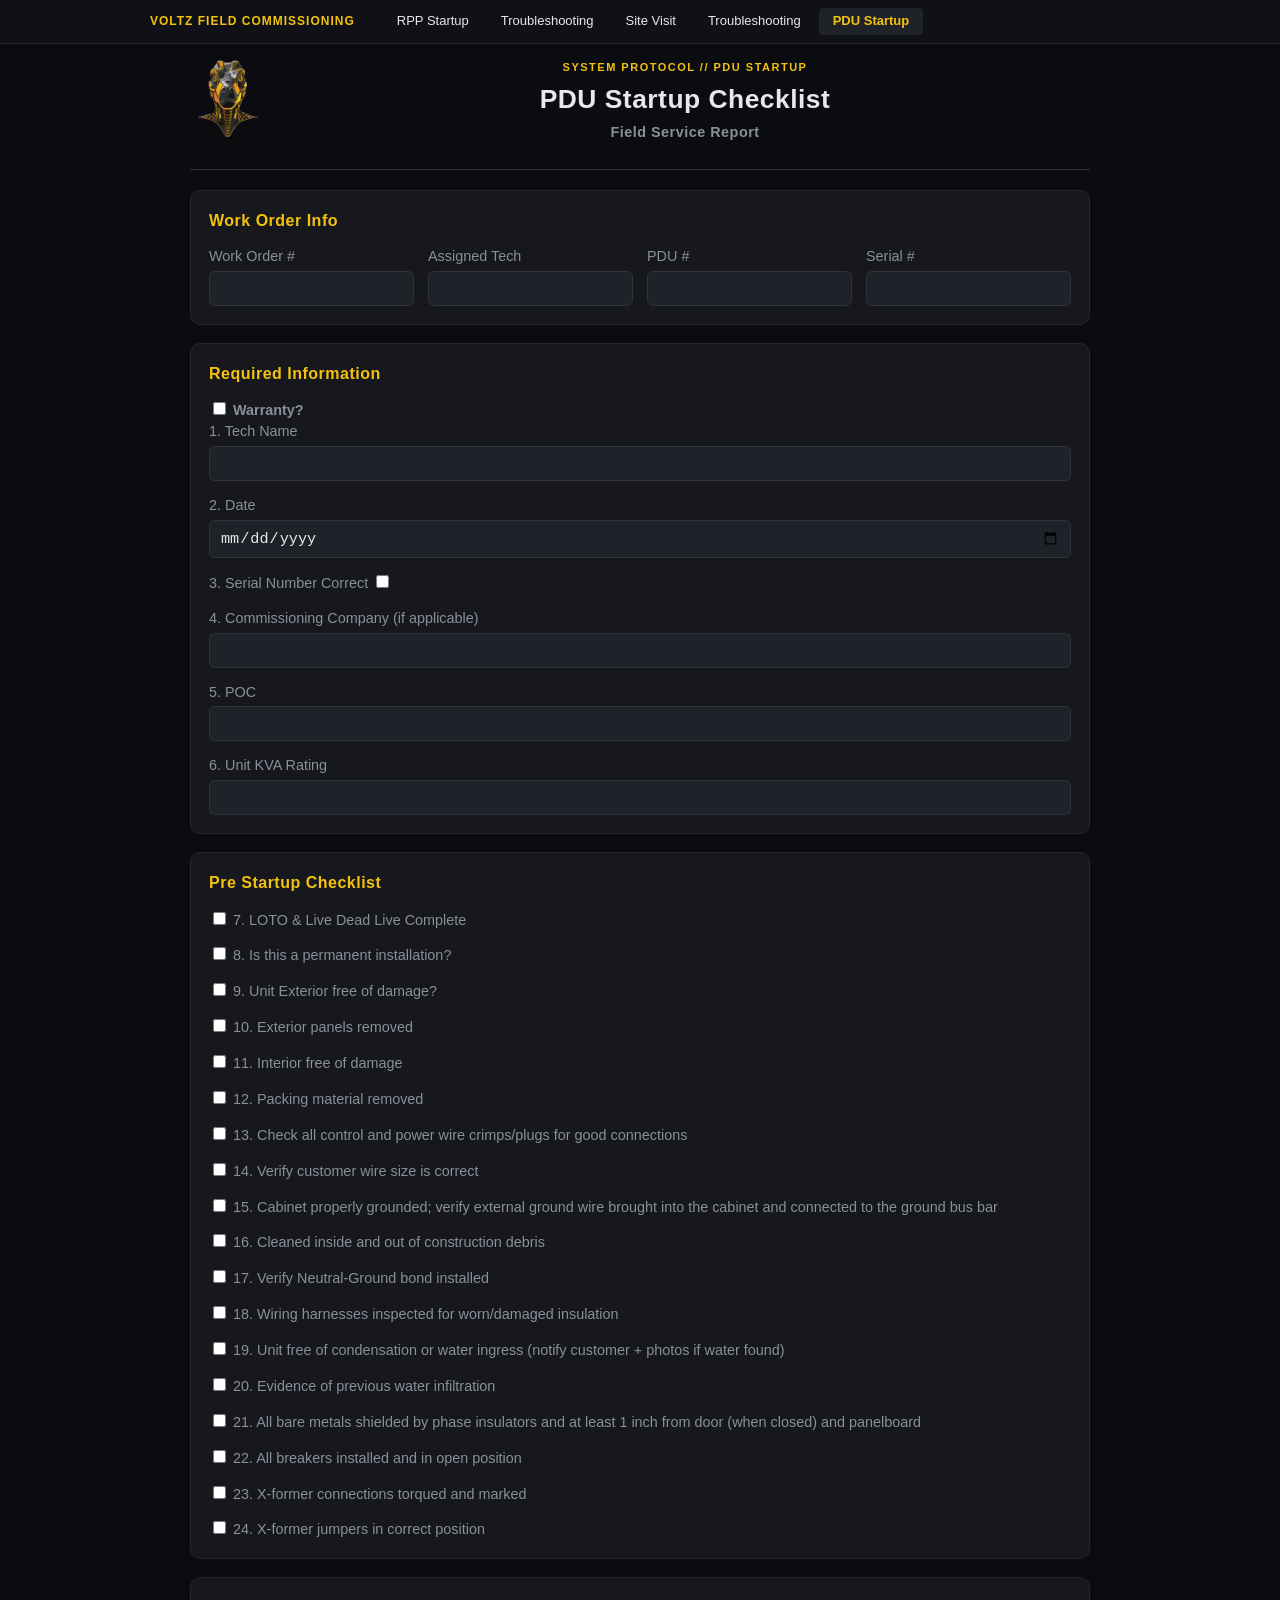
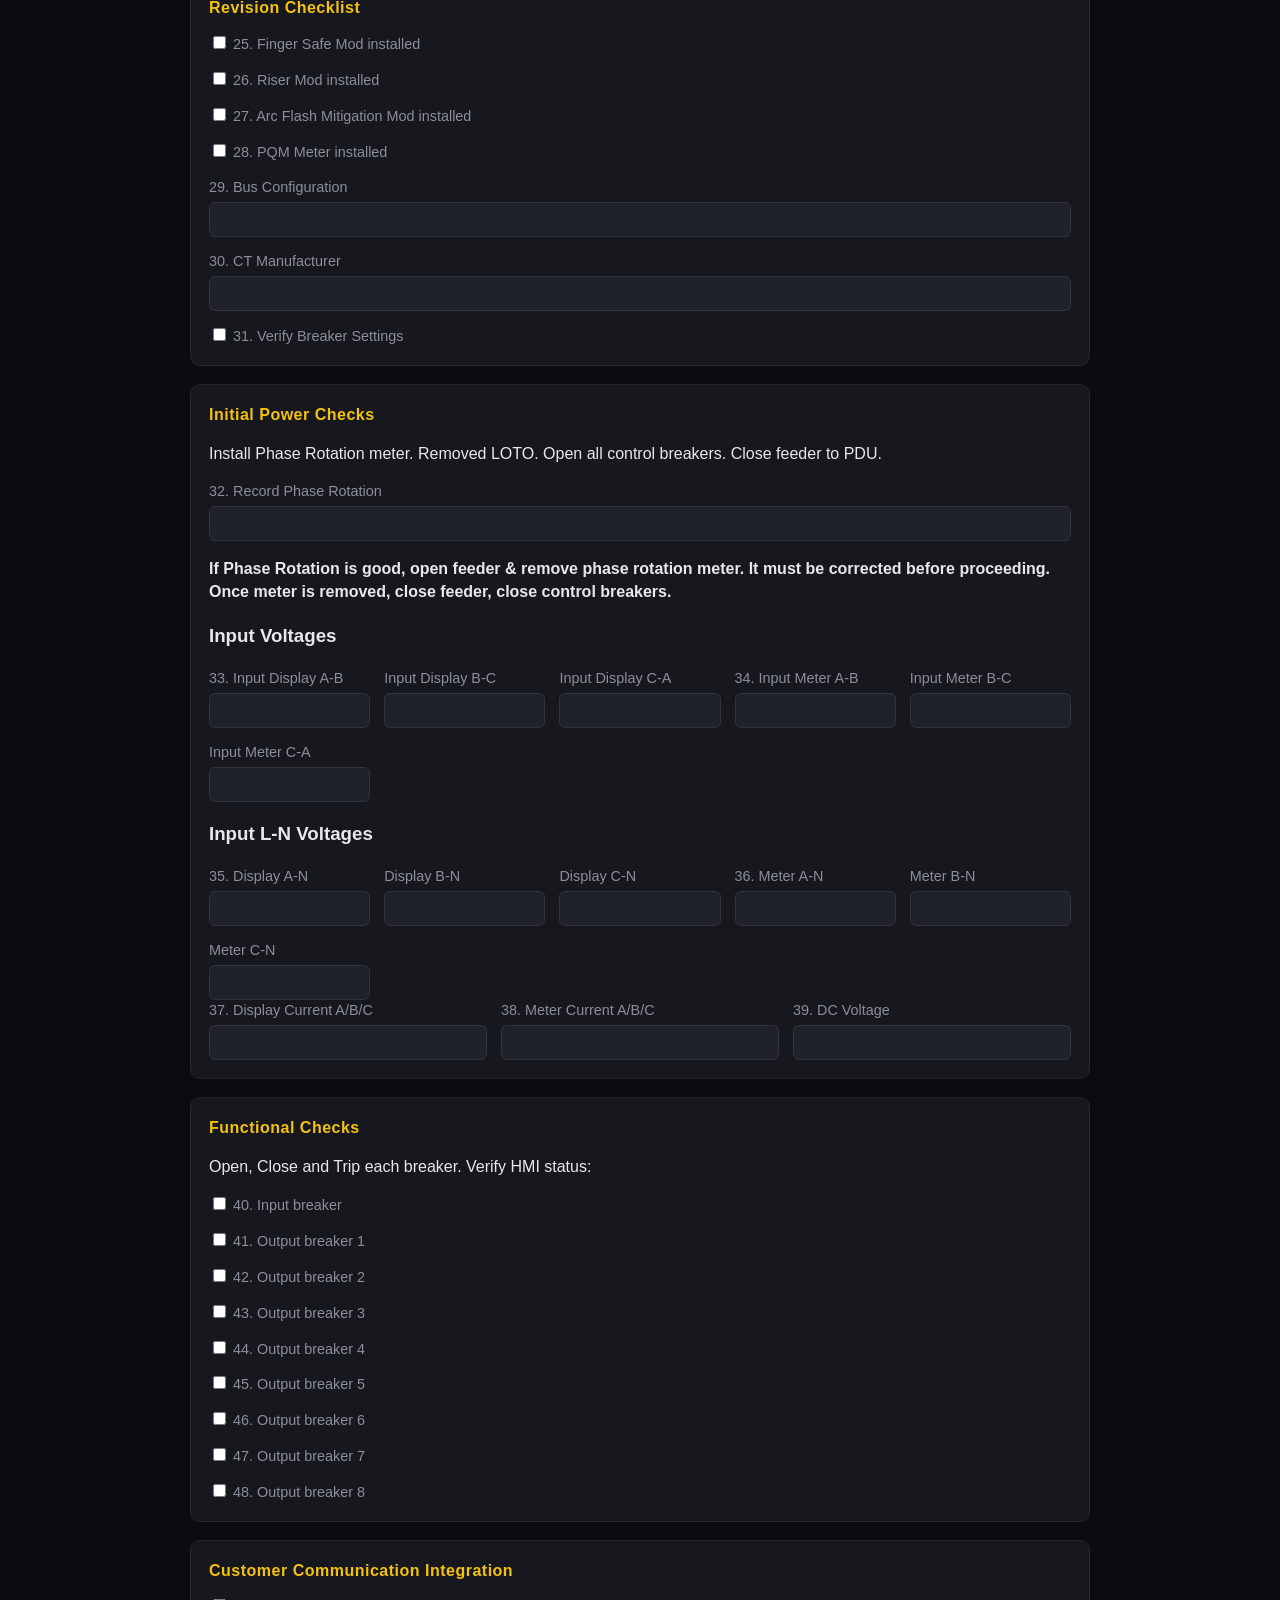
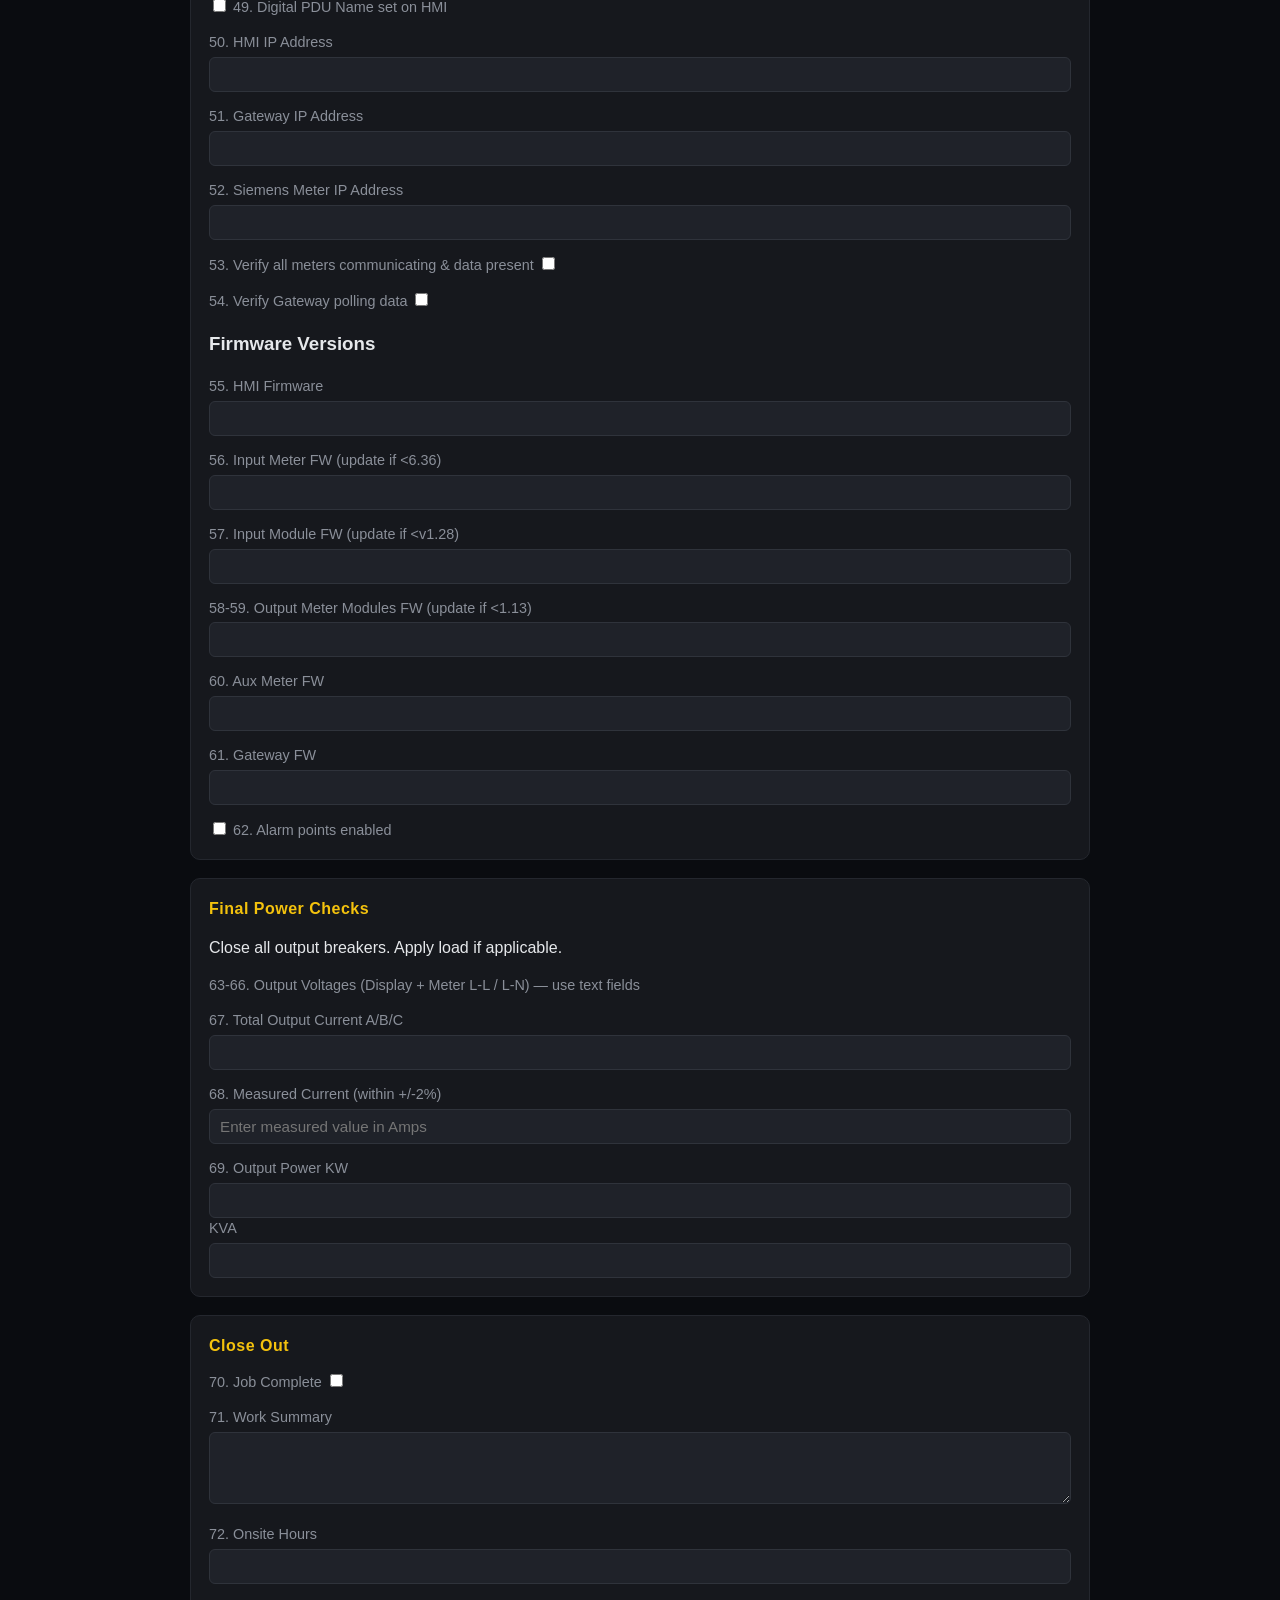
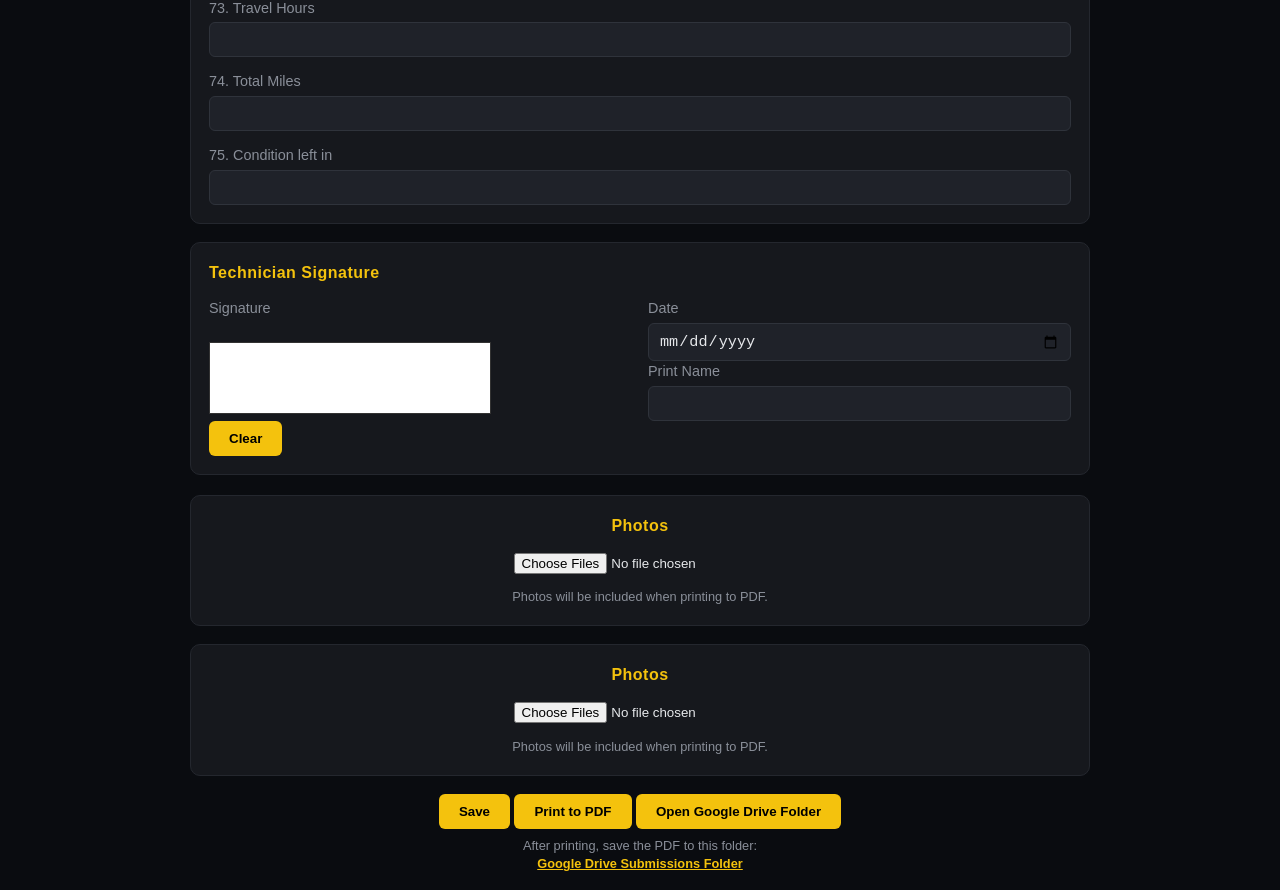
==== pdu-startup.html @ 7e657cfe "PDU form: Reword several checklist items for clarity - Revision items 25-28: Made into full statemen" ====
<!DOCTYPE html>
<html lang="en">
<head>
  <meta charset="UTF-8" />
  <meta name="viewport" content="width=device-width, initial-scale=1.0" />
  <title>Voltz PDU Startup Checklist (Single File)</title>
  <style>
:root {
  --bg: #0a0c10;
  --card: #16181d;
  --card-border: #24272e;
  --line: #2f333b;
  --text: #e6e8eb;
  --muted: #8a8f99;
  --accent: #f4c20d;
  --accent-dark: #c99a0a;
  --input-bg: #1f2229;
  --danger: #c0392b;
}

* { box-sizing: border-box; }

body {
  margin: 0;
  background: var(--bg);
  color: var(--text);
  font-family: -apple-system, BlinkMacSystemFont, "Segoe UI", Roboto, Helvetica, Arial, sans-serif;
  line-height: 1.45;
}

.top-nav {
  background: #0f1116;
  border-bottom: 1px solid #24272e;
  padding: 8px 16px;
  position: sticky;
  top: 0;
  z-index: 100;
  font-size: 13px;
}
.top-nav .nav-inner {
  max-width: 980px;
  margin: 0 auto;
  display: flex;
  align-items: center;
  gap: 16px;
  flex-wrap: wrap;
}
.top-nav .nav-brand {
  color: #f4c20d;
  font-weight: 600;
  letter-spacing: 1px;
  font-size: 12px;
  margin-right: 12px;
}
.top-nav .nav-links {
  display: flex;
  gap: 4px;
}
.top-nav .nav-link {
  color: #e6e8eb;
  padding: 4px 14px;
  text-decoration: none;
  border-radius: 4px;
}
.top-nav .nav-link:hover { background: #1f2229; color: #f4c20d; }
.top-nav .nav-link.active { background: #1f2229; color: #f4c20d; font-weight: 600; }

@media print {
  .top-nav { display: none !important; }
  .app {
  max-width: 980px;
  margin: 0 auto;
  padding: 16px 20px;
}

@media (min-width: 640px) {
  .app {
    padding-left: 40px;
    padding-right: 40px;
  }
}
}

.app {
  max-width: 980px;
  margin: 0 auto;
  padding: 16px 20px;
}

@media (min-width: 640px) {
  .app {
    padding-left: 40px;
    padding-right: 40px;
  }
}

.brand-header {
  display: flex;
  align-items: center;
  gap: 16px;
  margin-bottom: 12px;
}
.brand-header img { height: 42px; width: auto; }
.brand-header .brand-text {
  font-size: 13px;
  color: var(--accent);
  letter-spacing: 1.5px;
  font-weight: 600;
}

.page-header {
  position: relative;
  padding-left: 90px;
  text-align: center;
  margin-bottom: 20px;
  padding-bottom: 16px;
  border-bottom: 1px solid var(--line);
}
.page-header img {
  position: absolute;
  left: 0;
  top: 0;
  height: 77px;
  width: auto;
}
.page-header .protocol {
  font-size: 11px;
  letter-spacing: 1.5px;
  color: var(--accent);
  margin-bottom: 4px;
}
.page-header h1 {
  margin: 0 0 4px;
  font-size: 1.65rem;
  font-weight: 700;
  letter-spacing: 0.5px;
}

.page-header h1 {
  margin: 0 0 4px;
  font-size: 1.65rem;
  font-weight: 700;
  letter-spacing: 0.5px;
}
.protocol {
  font-size: 11px;
  color: var(--accent);
  letter-spacing: 2px;
  margin-bottom: 8px;
  font-weight: 600;
}
.subtext { margin: 4px 0; color: var(--muted); font-size: 0.95rem; }

.field-service {
  margin: 2px 0 8px;
  color: var(--muted);
  font-size: 0.9rem;
  font-weight: 600;
  letter-spacing: 0.5px;
}

.card {
  background: var(--card);
  border: 1px solid var(--card-border);
  border-radius: 10px;
  padding: 18px;
  margin-bottom: 18px;
}
.card h2 {
  margin: 0 0 14px;
  font-size: 1rem;
  font-weight: 700;
  color: var(--accent);
  letter-spacing: 0.5px;
}

.grid {
  display: grid;
  gap: 14px;
}

label {
  display: block;
  font-size: 0.9rem;
  color: var(--muted);
}
input[type="text"], input[type="date"], input[type="number"], textarea {
  width: 100%;
  background: var(--input-bg);
  border: 1px solid var(--line);
  color: var(--text);
  padding: 8px 10px;
  border-radius: 6px;
  font-size: 0.95rem;
  margin-top: 4px;
}

button {
  background: var(--accent);
  color: #000;
  border: none;
  padding: 10px 20px;
  border-radius: 6px;
  font-weight: 600;
  cursor: pointer;
}

@media print {
  .card { page-break-inside: avoid; }
  button { display: none; }
}
  .photo-preview { display:flex; flex-wrap:wrap; gap:8px; margin-top:8px; } .photo-preview img { width:80px; height:80px; object-fit:cover; border-radius:4px; border:1px solid #333; } .photo-preview .photo-item { position:relative; } .photo-preview .remove-btn { position:absolute; top:-4px; right:-4px; background:#f4c20d; color:#111; border:none; width:16px; height:16px; border-radius:50%; font-size:10px; cursor:pointer; }
.field-service { margin:2px 0 10px; color:#8a8f99; font-size:0.9rem; font-weight:600; letter-spacing:0.5px; }
</style>
</head>
<body>

<div class="top-nav">
  <div class="nav-inner">
    <div class="nav-brand">VOLTZ FIELD COMMISSIONING</div>
    <div class="nav-links">
      <a href="index.html" class="nav-link">RPP Startup</a>
      <a href="troubleshooting.html" class="nav-link">Troubleshooting</a>
      <a href="site-visit.html" class="nav-link" title="General site visit or any other field report">Site Visit</a>
      <a href="troubleshooting.html" class="nav-link">Troubleshooting</a>
      <a href="pdu-startup.html" class="nav-link active">PDU Startup</a>
    </div>
  </div>
</div>

<div class="app"><header class="page-header">
      <img src="raptor-logo.png" alt="Raptor Logo" />
      <div class="protocol">SYSTEM PROTOCOL // PDU STARTUP</div>
      <h1>PDU Startup Checklist</h1>
      <p class="field-service">Field Service Report</p>
    </header>

    <div class="card">
      <h2>Work Order Info</h2>
      <div class="grid" style="grid-template-columns: repeat(auto-fit, minmax(180px, 1fr));">
        <label>Work Order #<input type="text" name="workOrder" /></label>
        <label>Assigned Tech<input type="text" name="tech" /></label>
        <label>PDU #<input type="text" name="pduNumber" /></label>
        <label>Serial #<input type="text" name="serial" /></label>
      </div>
    </div>

    <div class="card">
      <h2>Required Information</h2>
        <label class="warranty-label" style="grid-column: 1 / -1;"><input type="checkbox" name="warranty" /> <strong>Warranty?</strong></label>
      <div class="grid">
        <label>1. Tech Name<input type="text" name="techName" /></label>
        <label>2. Date<input type="date" name="date" onclick="this.showPicker && this.showPicker()" /></label>
        <label>3. Serial Number Correct <input type="checkbox" name="serialCorrect" /></label>
        <label>4. Commissioning Company (if applicable)<input type="text" name="commissioningCompany" /></label>
        <label>5. POC<input type="text" name="poc" /></label>
        <label>6. Unit KVA Rating<input type="text" name="kvaRating" /></label>
      </div>
    </div>

    <div class="card">
      <h2>Pre Startup Checklist</h2>
      <div class="grid">
        <label><input type="checkbox" name="p7" /> 7. LOTO &amp; Live Dead Live Complete</label>
        <label><input type="checkbox" name="p8" /> 8. Is this a permanent installation?</label>
        <label><input type="checkbox" name="p9" /> 9. Unit Exterior free of damage?</label>
        <label><input type="checkbox" name="p10" /> 10. Exterior panels removed</label>
        <label><input type="checkbox" name="p11" /> 11. Interior free of damage</label>
        <label><input type="checkbox" name="p12" /> 12. Packing material removed</label>
        <label><input type="checkbox" name="p13" /> 13. Check all control and power wire crimps/plugs for good connections</label>
        <label><input type="checkbox" name="p14" /> 14. Verify customer wire size is correct</label>
        <label><input type="checkbox" name="p15" /> 15. Cabinet properly grounded; verify external ground wire brought into the cabinet and connected to the ground bus bar</label>
        <label><input type="checkbox" name="p16" /> 16. Cleaned inside and out of construction debris</label>
        <label><input type="checkbox" name="p17" /> 17. Verify Neutral-Ground bond installed</label>
        <label><input type="checkbox" name="p18" /> 18. Wiring harnesses inspected for worn/damaged insulation</label>
        <label><input type="checkbox" name="p19" /> 19. Unit free of condensation or water ingress (notify customer + photos if water found)</label>
        <label><input type="checkbox" name="p20" /> 20. Evidence of previous water infiltration</label>
        <label><input type="checkbox" name="p21" /> 21. All bare metals shielded by phase insulators and at least 1 inch from door (when closed) and panelboard</label>
        <label><input type="checkbox" name="p22" /> 22. All breakers installed and in open position</label>
        <label><input type="checkbox" name="p23" /> 23. X-former connections torqued and marked</label>
        <label><input type="checkbox" name="p24" /> 24. X-former jumpers in correct position</label>
      </div>
    </div>

    <div class="card">
      <h2>Revision Checklist</h2>
      <div class="grid">
        <label><input type="checkbox" name="r25" /> 25. Finger Safe Mod installed</label>
        <label><input type="checkbox" name="r26" /> 26. Riser Mod installed</label>
        <label><input type="checkbox" name="r27" /> 27. Arc Flash Mitigation Mod installed</label>
        <label><input type="checkbox" name="r28" /> 28. PQM Meter installed</label>
        <label>29. Bus Configuration <input type="text" name="busConfig" /></label>
        <label>30. CT Manufacturer <input type="text" name="ctManufacturer" /></label>
        <label><input type="checkbox" name="r31" /> 31. Verify Breaker Settings</label>
      </div>
    </div>

    <div class="card">
      <h2>Initial Power Checks</h2>
      <p>Install Phase Rotation meter. Removed LOTO. Open all control breakers. Close feeder to PDU.</p>
      <div class="grid">
        <label>32. Record Phase Rotation <input type="text" name="phaseRotation" /></label>
      </div>
      <p><strong>If Phase Rotation is good, open feeder &amp; remove phase rotation meter. It must be corrected before proceeding. Once meter is removed, close feeder, close control breakers.</strong></p>

      <h3>Input Voltages</h3>
      <div class="grid" style="grid-template-columns: repeat(auto-fit, minmax(140px, 1fr));">
        <label>33. Input Display A-B <input type="text" name="inDispAB" /></label>
        <label>Input Display B-C <input type="text" name="inDispBC" /></label>
        <label>Input Display C-A <input type="text" name="inDispCA" /></label>
        <label>34. Input Meter A-B <input type="text" name="inMeterAB" /></label>
        <label>Input Meter B-C <input type="text" name="inMeterBC" /></label>
        <label>Input Meter C-A <input type="text" name="inMeterCA" /></label>
      </div>

      <h3>Input L-N Voltages</h3>
      <div class="grid" style="grid-template-columns: repeat(auto-fit, minmax(140px, 1fr));">
        <label>35. Display A-N <input type="text" name="inDispAN" /></label>
        <label>Display B-N <input type="text" name="inDispBN" /></label>
        <label>Display C-N <input type="text" name="inDispCN" /></label>
        <label>36. Meter A-N <input type="text" name="inMeterAN" /></label>
        <label>Meter B-N <input type="text" name="inMeterBN" /></label>
        <label>Meter C-N <input type="text" name="inMeterCN" /></label>
      </div>

      <div class="grid" style="grid-template-columns: repeat(auto-fit, minmax(120px, 1fr));">
        <label>37. Display Current A/B/C <input type="text" name="inDispCurrents" /></label>
        <label>38. Meter Current A/B/C <input type="text" name="inMeterCurrents" /></label>
        <label>39. DC Voltage <input type="text" name="dcVoltage" /></label>
      </div>
    </div>

    <div class="card">
      <h2>Functional Checks</h2>
      <p>Open, Close and Trip each breaker. Verify HMI status:</p>
      <div class="grid">
        <label><input type="checkbox" name="f40" /> 40. Input breaker</label>
        <label><input type="checkbox" name="f41" /> 41. Output breaker 1</label>
        <label><input type="checkbox" name="f42" /> 42. Output breaker 2</label>
        <label><input type="checkbox" name="f43" /> 43. Output breaker 3</label>
        <label><input type="checkbox" name="f44" /> 44. Output breaker 4</label>
        <label><input type="checkbox" name="f45" /> 45. Output breaker 5</label>
        <label><input type="checkbox" name="f46" /> 46. Output breaker 6</label>
        <label><input type="checkbox" name="f47" /> 47. Output breaker 7</label>
        <label><input type="checkbox" name="f48" /> 48. Output breaker 8</label>
      </div>
    </div>

    <div class="card">
      <h2>Customer Communication Integration</h2>
      <div class="grid">
        <label><input type="checkbox" name="c49" /> 49. Digital PDU Name set on HMI</label>
        <label>50. HMI IP Address <input type="text" name="hmiIP" /></label>
        <label>51. Gateway IP Address <input type="text" name="gatewayIP" /></label>
        <label>52. Siemens Meter IP Address <input type="text" name="siemensIP" /></label>
        <label>53. Verify all meters communicating &amp; data present <input type="checkbox" name="c53" /></label>
        <label>54. Verify Gateway polling data <input type="checkbox" name="c54" /></label>
      </div>

      <h3>Firmware Versions</h3>
      <div class="grid">
        <label>55. HMI Firmware <input type="text" name="hmiFW" /></label>
        <label>56. Input Meter FW (update if &lt;6.36) <input type="text" name="inputMeterFW" /></label>
        <label>57. Input Module FW (update if &lt;v1.28) <input type="text" name="inputModuleFW" /></label>
        <label>58-59. Output Meter Modules FW (update if &lt;1.13) <input type="text" name="outModulesFW" /></label>
        <label>60. Aux Meter FW <input type="text" name="auxFW" /></label>
        <label>61. Gateway FW <input type="text" name="gatewayFW" /></label>
        <label><input type="checkbox" name="c62" /> 62. Alarm points enabled</label>
      </div>
    </div>

    <div class="card">
      <h2>Final Power Checks</h2>
      <p>Close all output breakers. Apply load if applicable.</p>
      <div class="grid">
        <label>63-66. Output Voltages (Display + Meter L-L / L-N) — use text fields</label>
        <label>67. Total Output Current A/B/C <input type="text" name="outCurrent" /></label>
        <label>68. Measured Current (within +/-2%) <input type="text" name="measuredCurr" placeholder="Enter measured value in Amps" /></label>
        <label>69. Output Power KW <input type="text" name="powerKW" /> KVA <input type="text" name="powerKVA" /></label>
      </div>
    </div>

    <div class="card">
      <h2>Close Out</h2>
      <div class="grid">
        <label>70. Job Complete <input type="checkbox" name="close70" /></label>
        <label>71. Work Summary<textarea name="summary" rows="3"></textarea></label>
        <label>72. Onsite Hours <input type="number" step="0.1" name="onsiteH" /></label>
        <label>73. Travel Hours <input type="number" step="0.1" name="travelH" /></label>
        <label>74. Total Miles <input type="number" name="miles" /></label>
        <label>75. Condition left in <input type="text" name="condition" /></label>
      </div>
    </div>

    <div class="card">
      <h2>Technician Signature</h2>
      <div style="display:grid; grid-template-columns:1fr 1fr; gap:16px;">
        <div>
          <label>Signature</label><br>
          <canvas id="sig" width="280" height="70" style="border:1px solid #333;background:#fff;"></canvas><br>
          <button type="button" onclick="clearSig()">Clear</button>
        </div>
        <div>
          <label>Date <input type="date" name="sigDate" /></label>
          <label>Print Name <input type="text" name="printName" /></label>
        </div>
      </div>
    </div>

    <div style="text-align:center; margin-top:20px;">
      <div class="card">
        <h2>Photos</h2>
        <input type="file" id="photoInputPDU" accept="image/*" multiple />
        <div id="photoPreviewPDU" style="display:flex; flex-wrap:wrap; gap:8px; margin-top:10px;"></div>
        <small style="color:#8a8f99; font-size:0.8rem;">Photos will be included when printing to PDF.</small>
      </div>
      <div class="card">
        <h2>Photos</h2>
        <input type="file" id="photoInputPDU" accept="image/*" multiple />
        <div id="photoPreviewPDU" style="display:flex;flex-wrap:wrap;gap:8px;margin-top:10px;"></div>
        <small style="color:#8a8f99;font-size:0.8rem;">Photos will be included when printing to PDF.</small>
      </div>
      <button onclick="savePDU()">Save</button>
      <button onclick="printPDU()" title="Print to PDF, then save to the Google Drive folder (see note below)">Print to PDF</button>
        <button type="button" onclick="window.open('https://drive.google.com/drive/folders/1A-smlu8EdYGwOcQSEInHHLXD8xxVms91?usp=sharing', '_blank')">Open Google Drive Folder</button>
    </div>
    <small style="display:block; text-align:center; margin-top:8px; color:#8a8f99; font-size:0.8rem;">
  After printing, save the PDF to this folder:<br>
  <a href="https://drive.google.com/drive/folders/1A-smlu8EdYGwOcQSEInHHLXD8xxVms91?usp=sharing" target="_blank" style="color:#f4c20d; font-weight:600;">Google Drive Submissions Folder</a>
</small>
  </div>

<script>
function savePDU() {
  const data = {};
  document.querySelectorAll('input, textarea').forEach(el => {
    data[el.name] = (el.type === 'checkbox') ? el.checked : el.value;
  });
  localStorage.setItem('voltz_pdu_data', JSON.stringify(data));
  alert('PDU form saved locally');
}

function loadPDU() {
  const data = JSON.parse(localStorage.getItem('voltz_pdu_data') || '{}');
  document.querySelectorAll('input, textarea').forEach(el => {
    if (data[el.name] !== undefined) {
      if (el.type === 'checkbox') el.checked = data[el.name];
      else el.value = data[el.name];
    }
  });
}

function printPDU() {
  const serial = document.querySelector('[name="serial"]')?.value || 'NOSER';
  const date = document.querySelector('[name="date"]')?.value || new Date().toISOString().slice(0,10);
  document.title = `Voltz-PDU-Startup-${serial}-${date}`;  window.print();
}

let sigCtx;
function initSig() {
  const c = document.getElementById('sig');
  if (!c) return;
  sigCtx = c.getContext('2d');
  sigCtx.strokeStyle = '#000';
  sigCtx.lineWidth = 2;
  let drawing = false;
  c.onmousedown = e => { drawing = true; sigCtx.beginPath(); sigCtx.moveTo(e.offsetX, e.offsetY); };
  c.onmousemove = e => { if (drawing) { sigCtx.lineTo(e.offsetX, e.offsetY); sigCtx.stroke(); } };
  c.onmouseup = () => drawing = false;
  c.ontouchstart = e => { drawing = true; const r = c.getBoundingClientRect(); sigCtx.beginPath(); sigCtx.moveTo(e.touches[0].clientX-r.left, e.touches[0].clientY-r.top); };
  c.ontouchmove = e => { if (drawing) { const r = c.getBoundingClientRect(); sigCtx.lineTo(e.touches[0].clientX-r.left, e.touches[0].clientY-r.top); sigCtx.stroke(); e.preventDefault(); } };
  c.ontouchend = () => drawing = false;
}
window.clearSig = () => { if (sigCtx) sigCtx.clearRect(0,0,280,70); };

window.onload = () => {
  loadPDU();
  initSig();
};
</script>
</body>
</html>
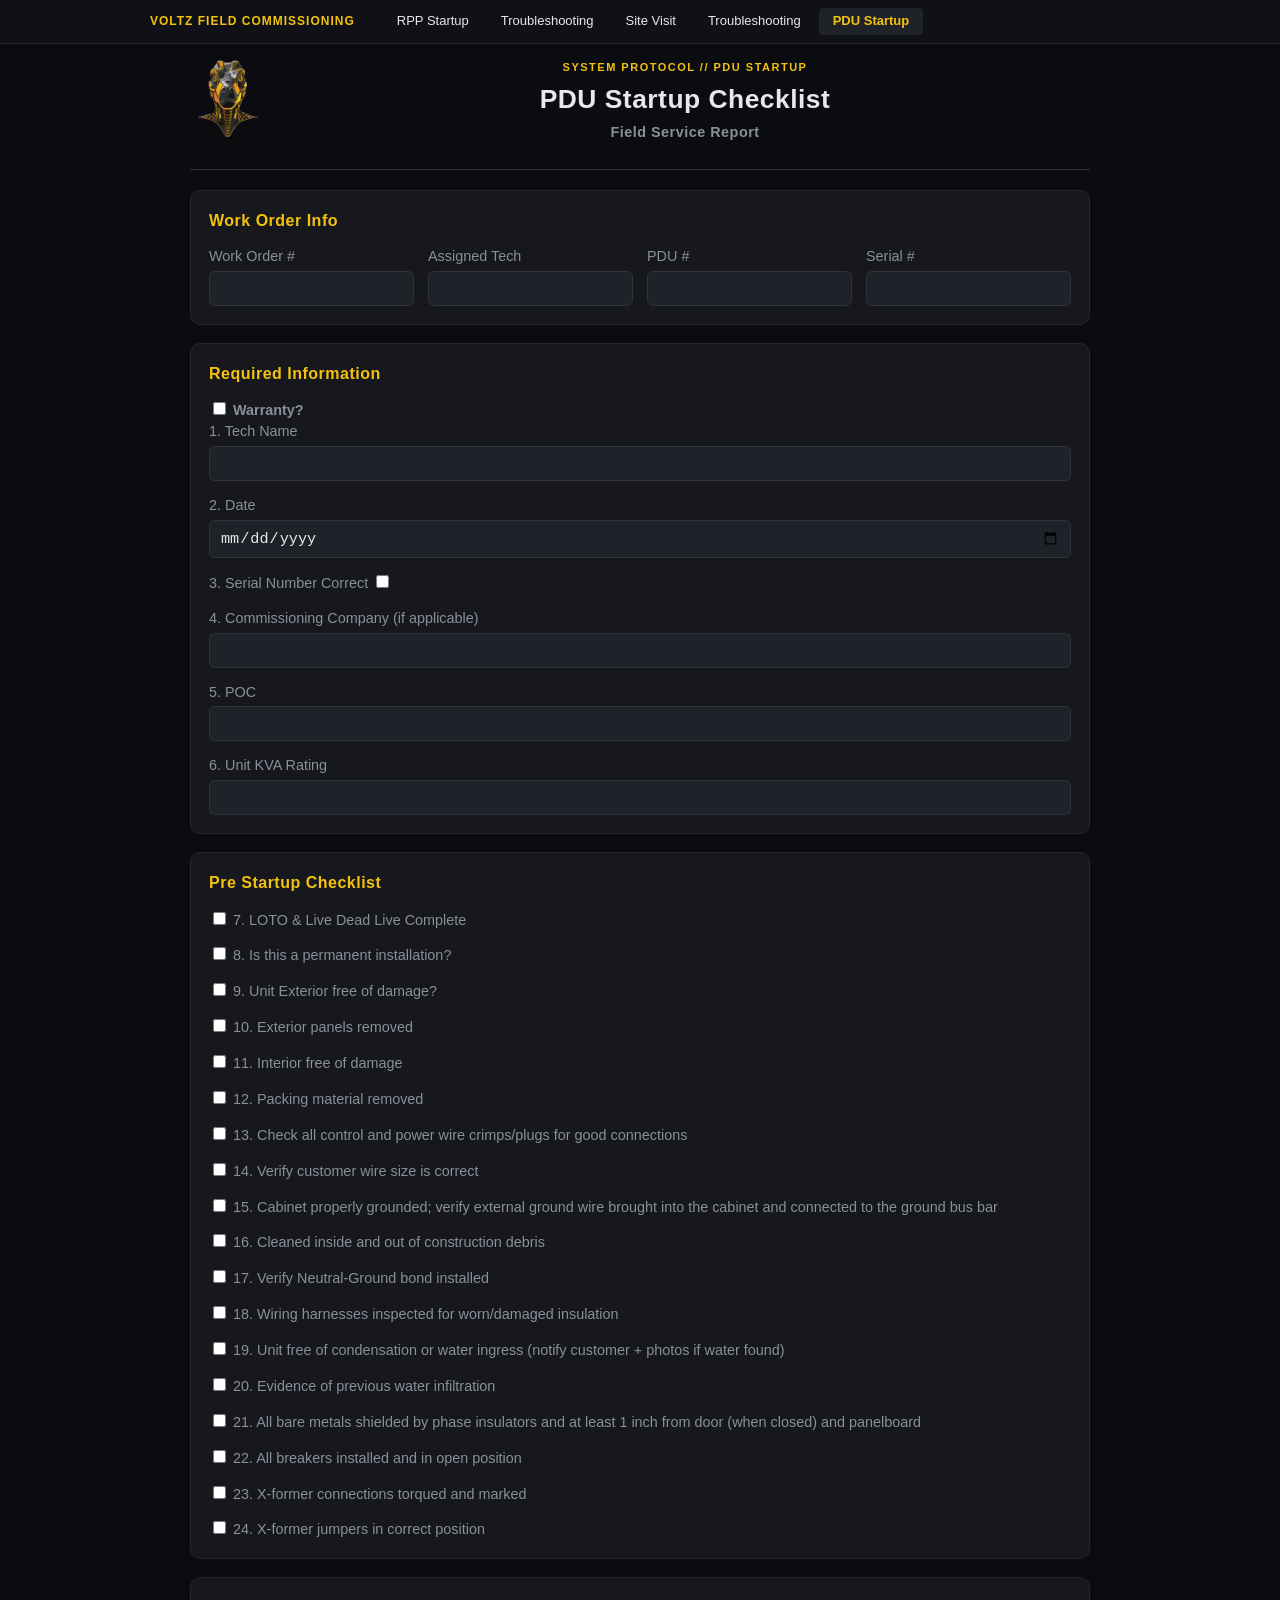
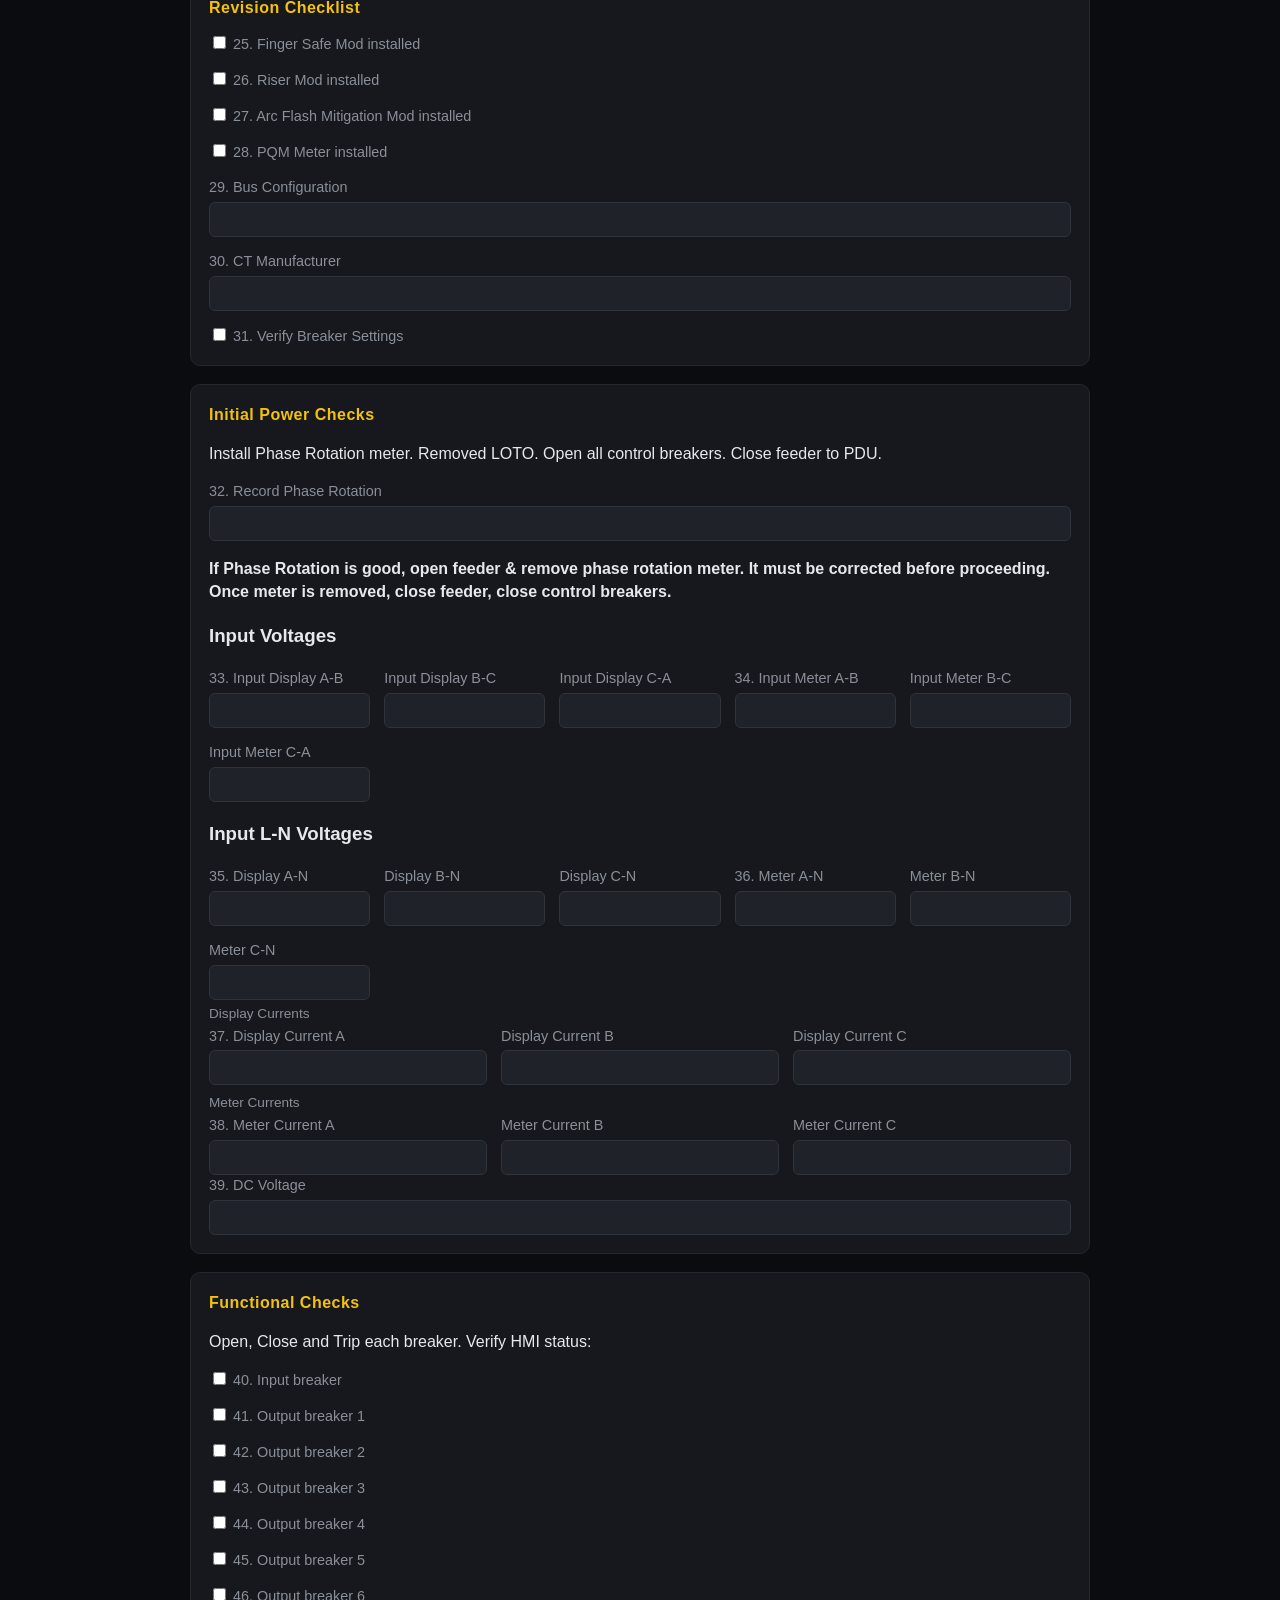
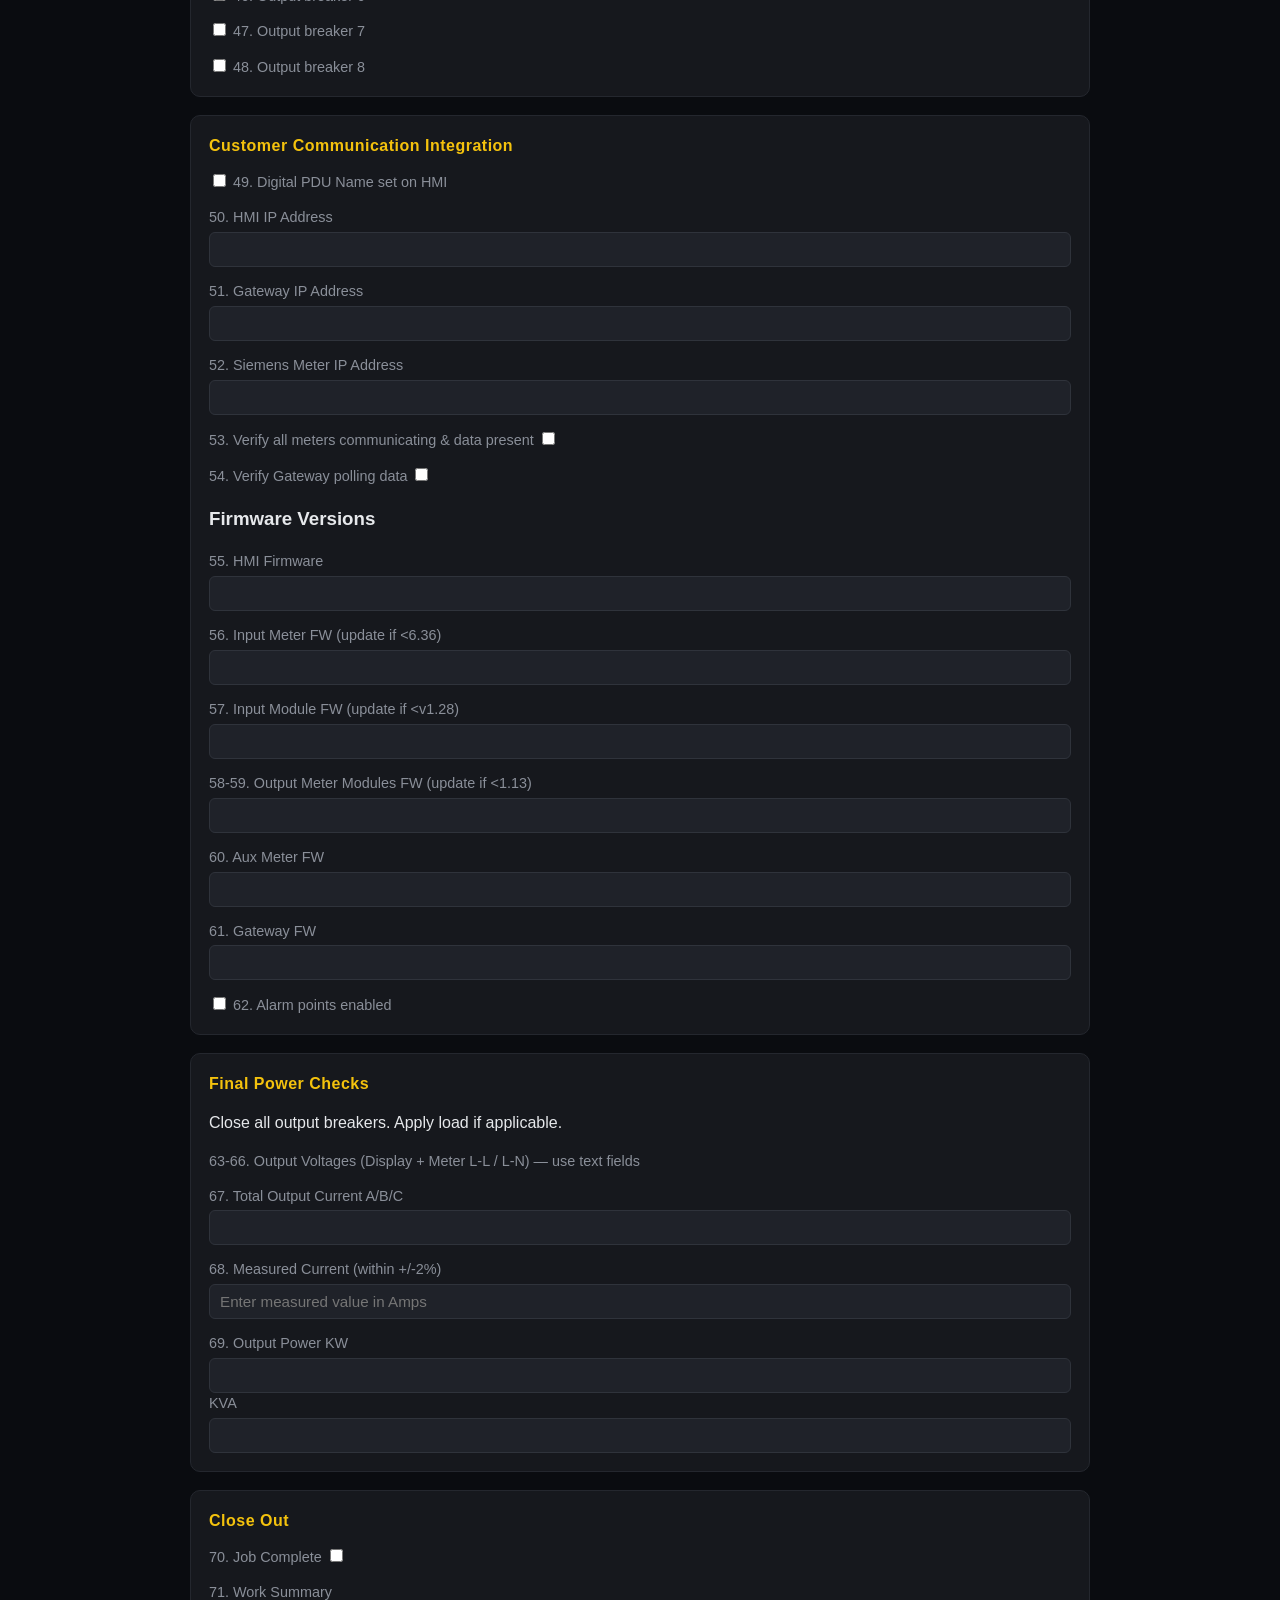
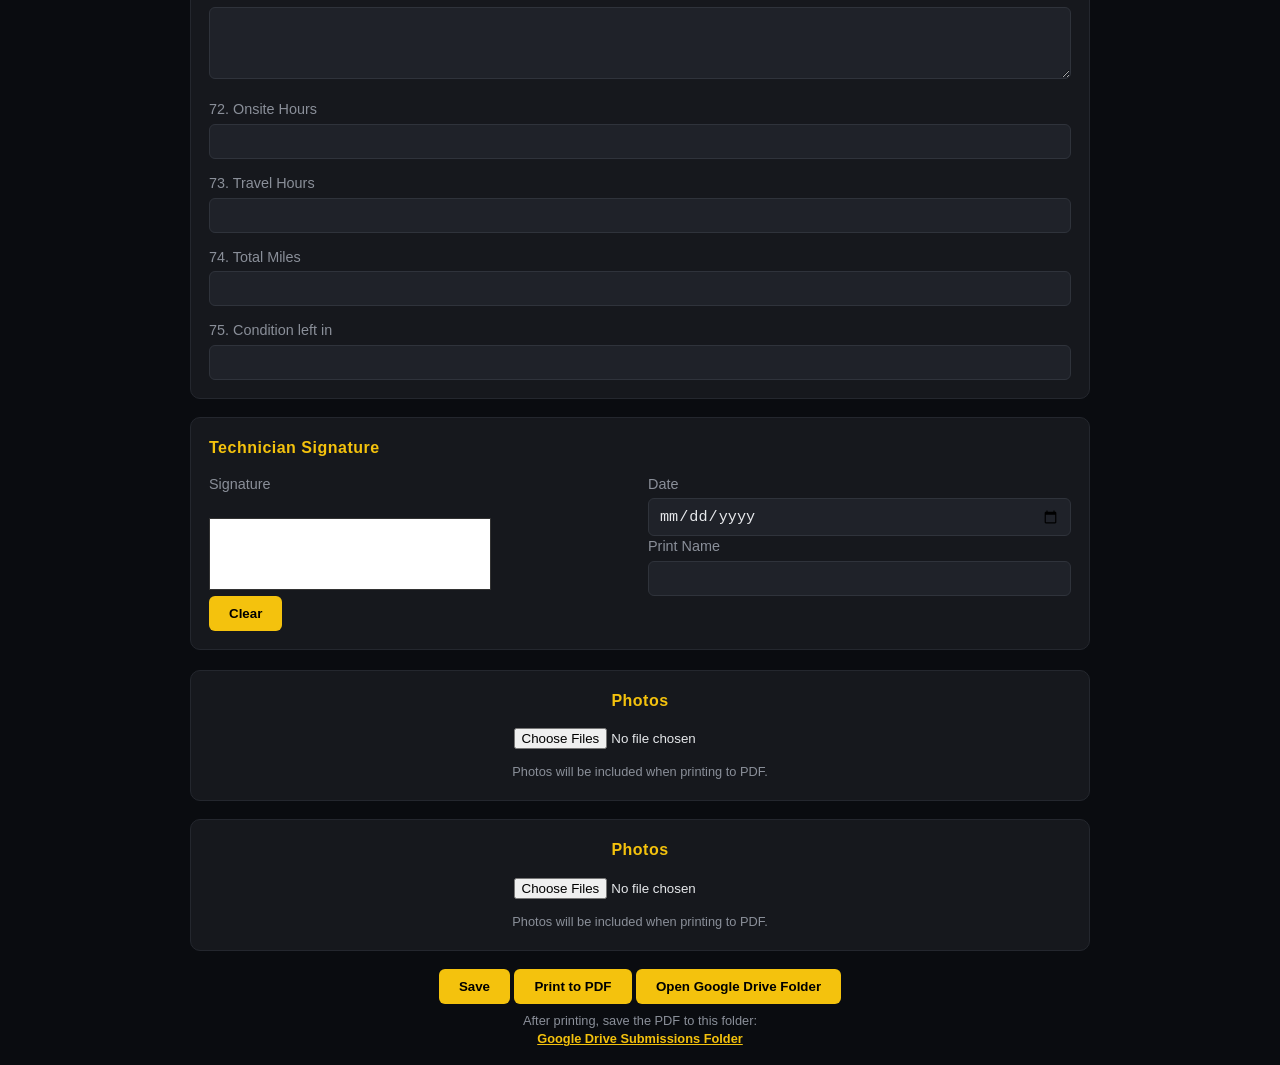
==== commit fff88f45: "PDU form: Split 37 & 38 into separate A/B/C fields - 37. Display Current now has individual A / B / " ====
--- a/pdu-startup.html
+++ b/pdu-startup.html
@@ -323,9 +323,21 @@
         <label>Meter C-N <input type="text" name="inMeterCN" /></label>
       </div>
 
+      <div style="font-size:0.85rem; color:#8a8f99; margin:4px 0 2px;">Display Currents</div>
+      <div class="grid" style="grid-template-columns: repeat(auto-fit, minmax(110px, 1fr));">
+        <label>37. Display Current A <input type="text" name="inDispCurrA" /></label>
+        <label>Display Current B <input type="text" name="inDispCurrB" /></label>
+        <label>Display Current C <input type="text" name="inDispCurrC" /></label>
+      </div>
+
+      <div style="font-size:0.85rem; color:#8a8f99; margin:8px 0 2px;">Meter Currents</div>
+      <div class="grid" style="grid-template-columns: repeat(auto-fit, minmax(110px, 1fr));">
+        <label>38. Meter Current A <input type="text" name="inMeterCurrA" /></label>
+        <label>Meter Current B <input type="text" name="inMeterCurrB" /></label>
+        <label>Meter Current C <input type="text" name="inMeterCurrC" /></label>
+      </div>
+
       <div class="grid" style="grid-template-columns: repeat(auto-fit, minmax(120px, 1fr));">
-        <label>37. Display Current A/B/C <input type="text" name="inDispCurrents" /></label>
-        <label>38. Meter Current A/B/C <input type="text" name="inMeterCurrents" /></label>
         <label>39. DC Voltage <input type="text" name="dcVoltage" /></label>
       </div>
     </div>
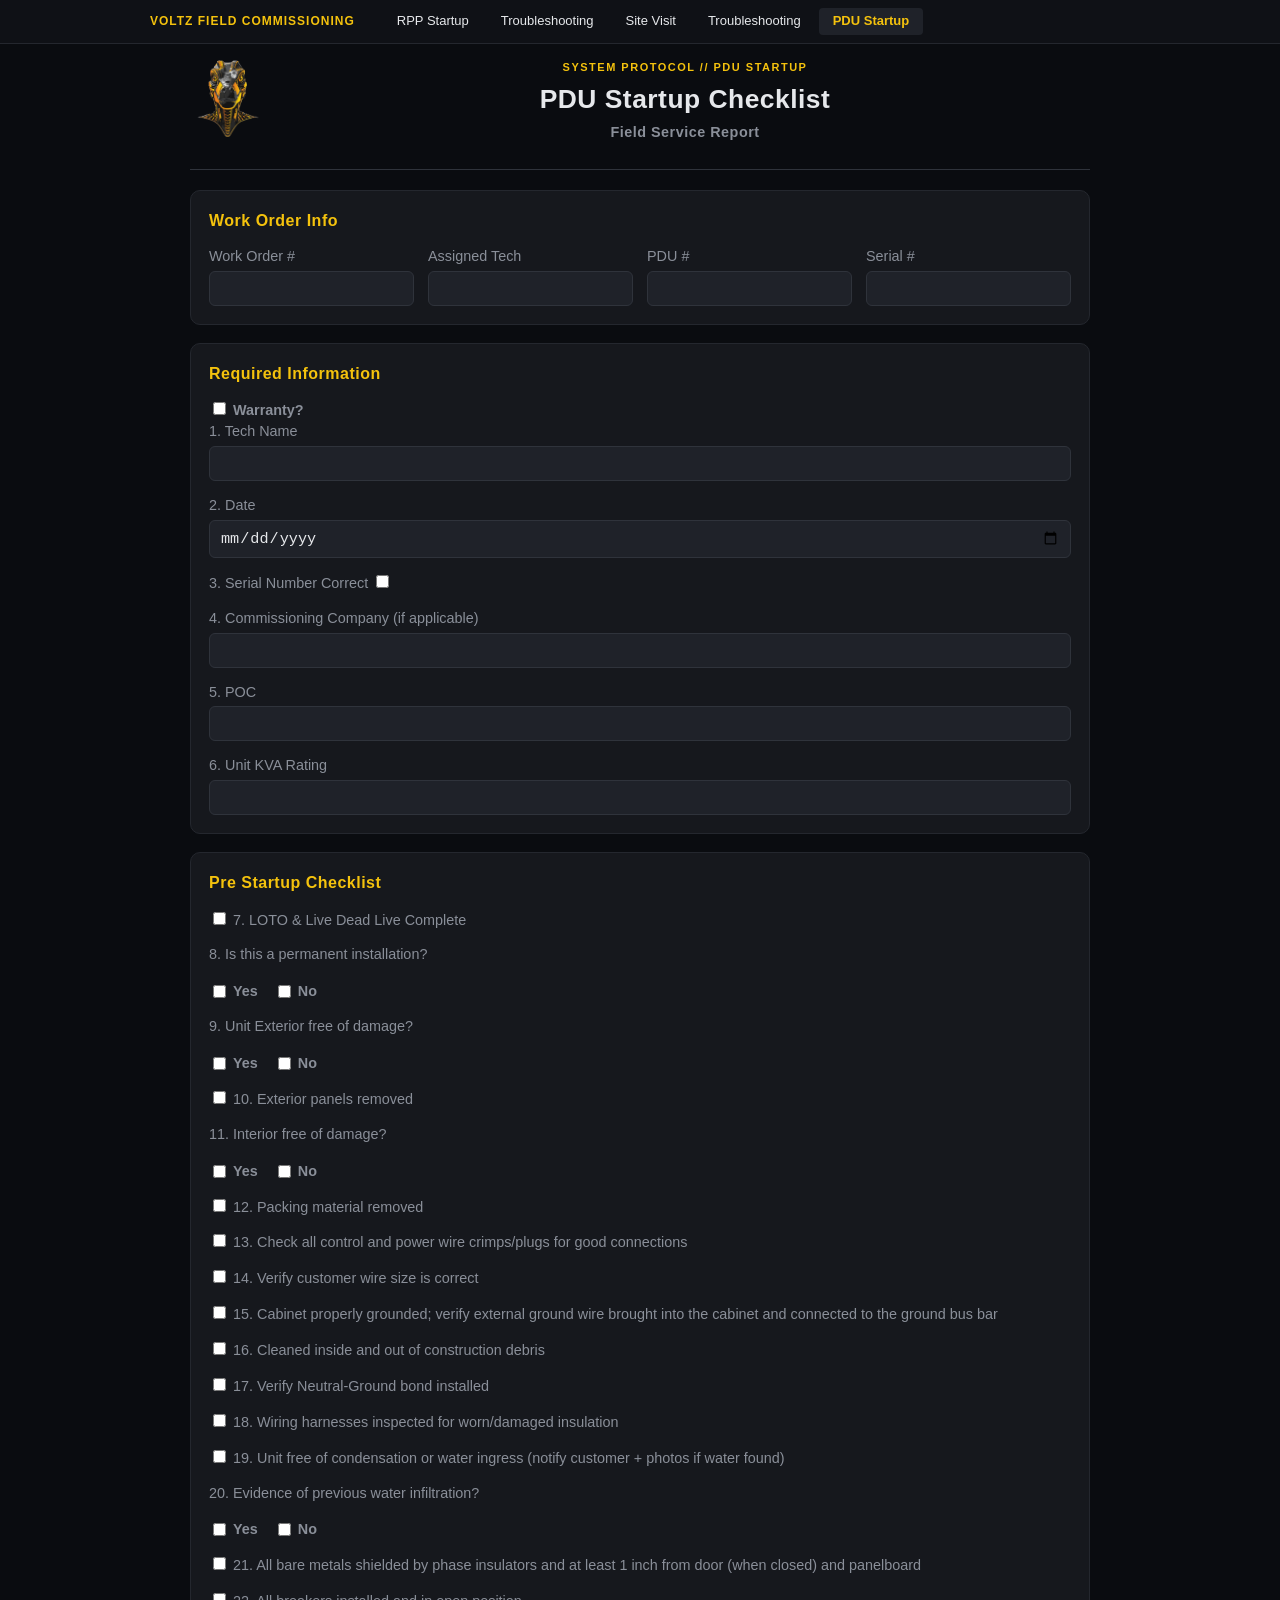
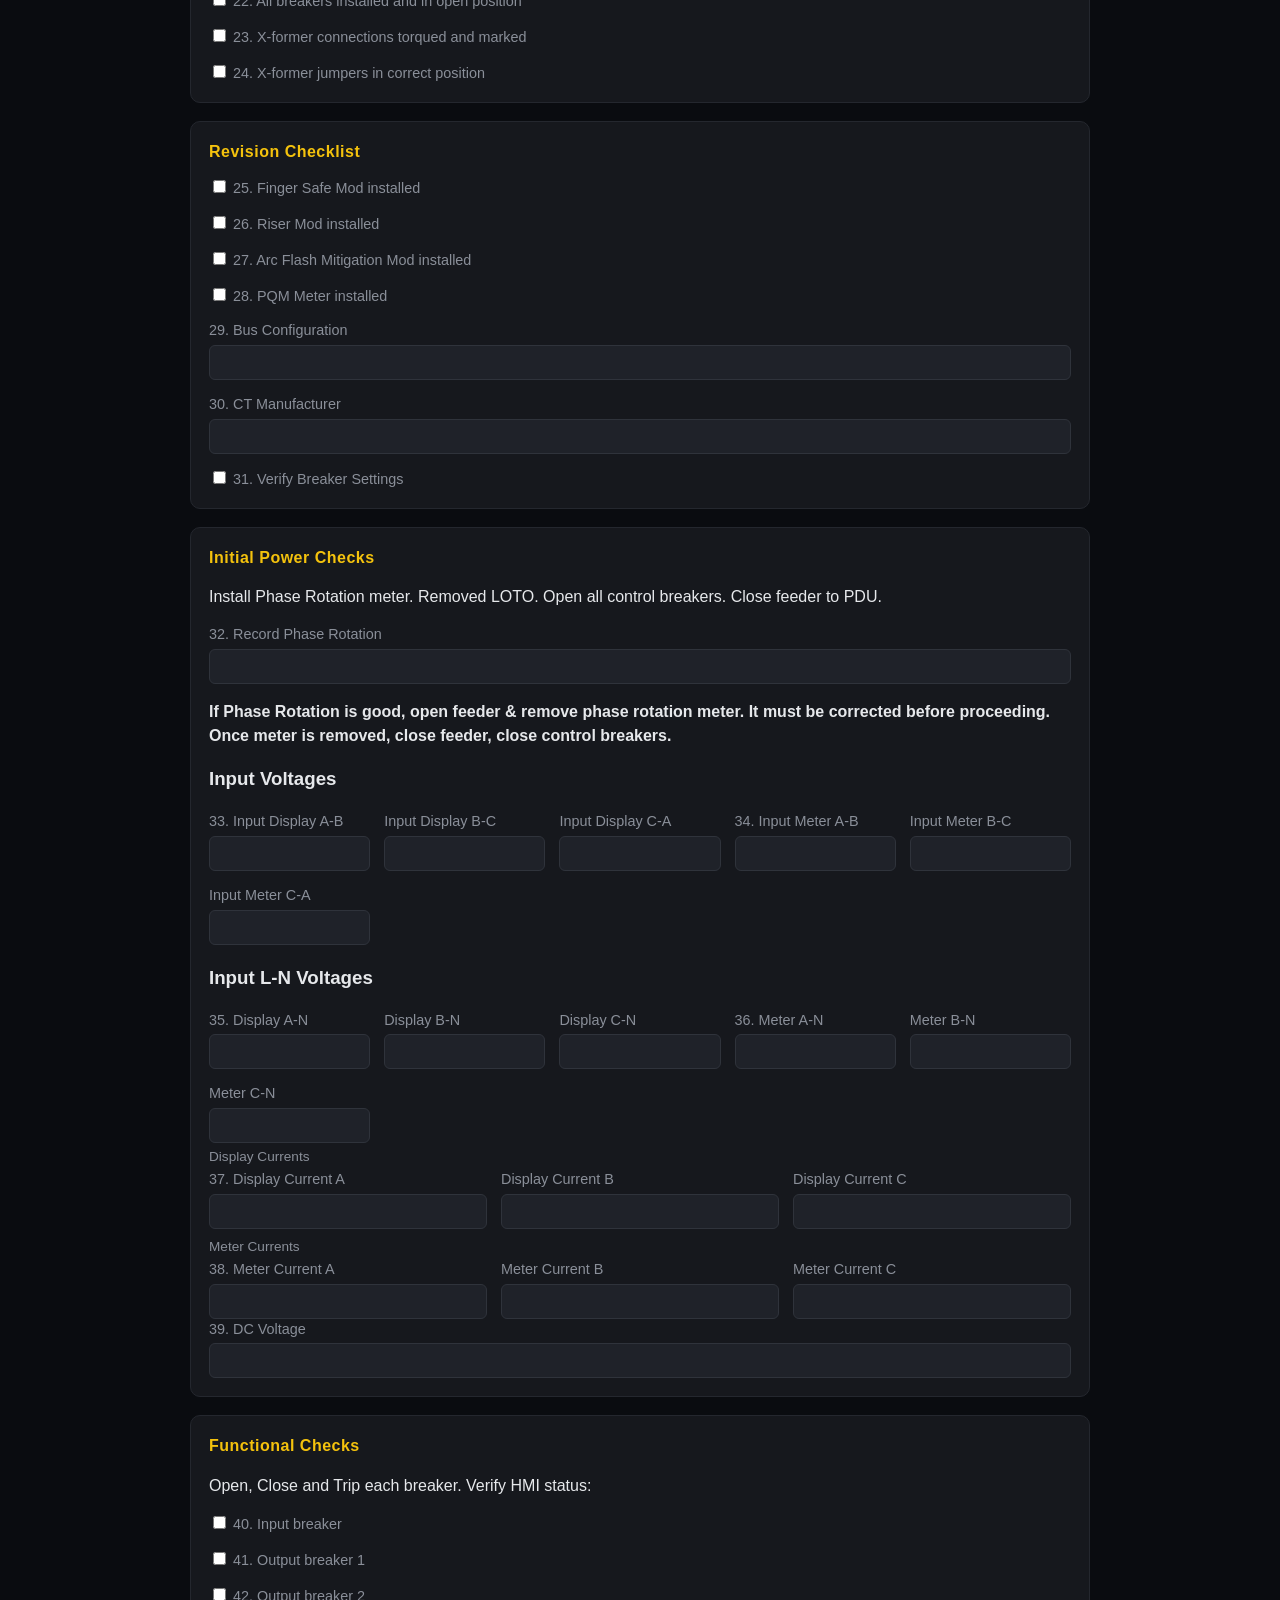
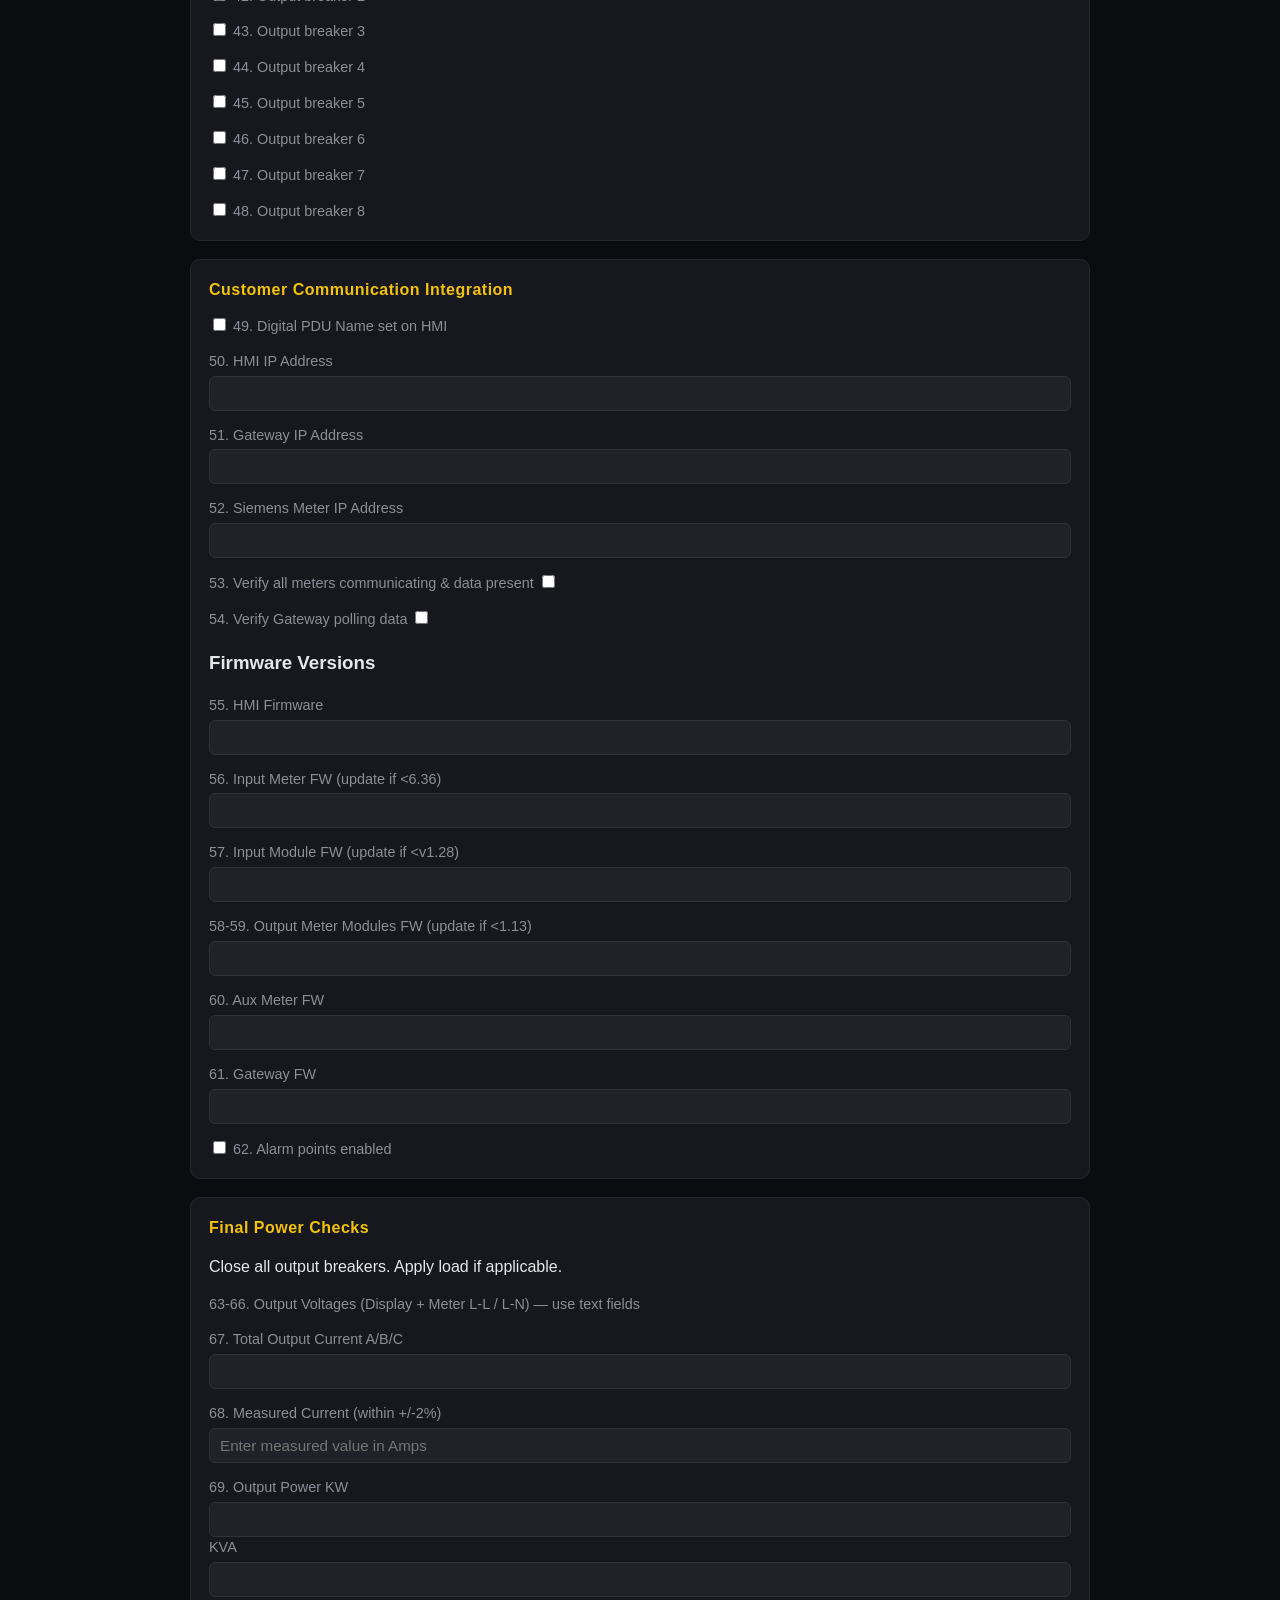
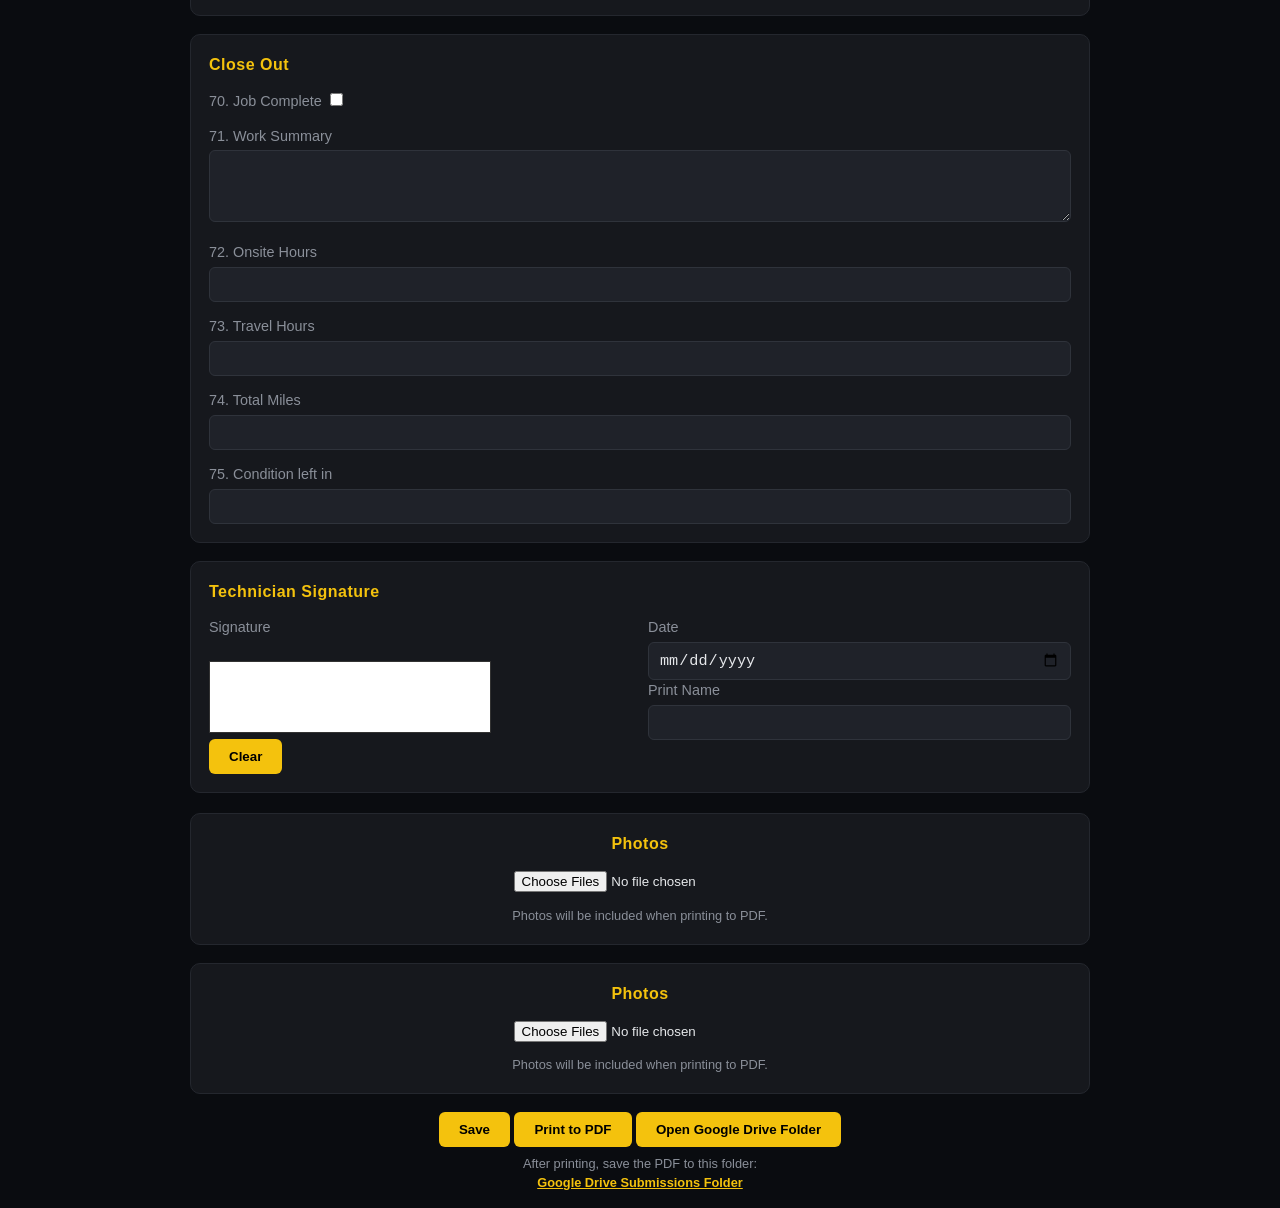
==== commit 28deb7c8: "Systematic review: Distinguish questions vs checklist items across forms - Question-style items (Is " ====
--- a/pdu-startup.html
+++ b/pdu-startup.html
@@ -211,6 +211,10 @@
 }
   .photo-preview { display:flex; flex-wrap:wrap; gap:8px; margin-top:8px; } .photo-preview img { width:80px; height:80px; object-fit:cover; border-radius:4px; border:1px solid #333; } .photo-preview .photo-item { position:relative; } .photo-preview .remove-btn { position:absolute; top:-4px; right:-4px; background:#f4c20d; color:#111; border:none; width:16px; height:16px; border-radius:50%; font-size:10px; cursor:pointer; }
 .field-service { margin:2px 0 10px; color:#8a8f99; font-size:0.9rem; font-weight:600; letter-spacing:0.5px; }
+
+.yes-no-group { display: flex; gap: 16px; align-items: center; margin-top: 2px; }
+.yes-no-group label { font-size: 0.9rem; display: flex; align-items: center; gap: 4px; }
+
 </style>
 </head>
 <body>
@@ -262,10 +266,22 @@
       <h2>Pre Startup Checklist</h2>
       <div class="grid">
         <label><input type="checkbox" name="p7" /> 7. LOTO &amp; Live Dead Live Complete</label>
-        <label><input type="checkbox" name="p8" /> 8. Is this a permanent installation?</label>
-        <label><input type="checkbox" name="p9" /> 9. Unit Exterior free of damage?</label>
+        <label>8. Is this a permanent installation?</label>
+        <div class="yes-no-group">
+          <label><input type="checkbox" name="p8_yes" /> <strong>Yes</strong></label>
+          <label><input type="checkbox" name="p8_no" /> <strong>No</strong></label>
+        </div>
+        <label>9. Unit Exterior free of damage?</label>
+        <div class="yes-no-group">
+          <label><input type="checkbox" name="p9_yes" /> <strong>Yes</strong></label>
+          <label><input type="checkbox" name="p9_no" /> <strong>No</strong></label>
+        </div>
         <label><input type="checkbox" name="p10" /> 10. Exterior panels removed</label>
-        <label><input type="checkbox" name="p11" /> 11. Interior free of damage</label>
+        <label>11. Interior free of damage?</label>
+        <div class="yes-no-group">
+          <label><input type="checkbox" name="p11_yes" /> <strong>Yes</strong></label>
+          <label><input type="checkbox" name="p11_no" /> <strong>No</strong></label>
+        </div>
         <label><input type="checkbox" name="p12" /> 12. Packing material removed</label>
         <label><input type="checkbox" name="p13" /> 13. Check all control and power wire crimps/plugs for good connections</label>
         <label><input type="checkbox" name="p14" /> 14. Verify customer wire size is correct</label>
@@ -274,7 +290,11 @@
         <label><input type="checkbox" name="p17" /> 17. Verify Neutral-Ground bond installed</label>
         <label><input type="checkbox" name="p18" /> 18. Wiring harnesses inspected for worn/damaged insulation</label>
         <label><input type="checkbox" name="p19" /> 19. Unit free of condensation or water ingress (notify customer + photos if water found)</label>
-        <label><input type="checkbox" name="p20" /> 20. Evidence of previous water infiltration</label>
+        <label>20. Evidence of previous water infiltration?</label>
+        <div class="yes-no-group">
+          <label><input type="checkbox" name="p20_yes" /> <strong>Yes</strong></label>
+          <label><input type="checkbox" name="p20_no" /> <strong>No</strong></label>
+        </div>
         <label><input type="checkbox" name="p21" /> 21. All bare metals shielded by phase insulators and at least 1 inch from door (when closed) and panelboard</label>
         <label><input type="checkbox" name="p22" /> 22. All breakers installed and in open position</label>
         <label><input type="checkbox" name="p23" /> 23. X-former connections torqued and marked</label>
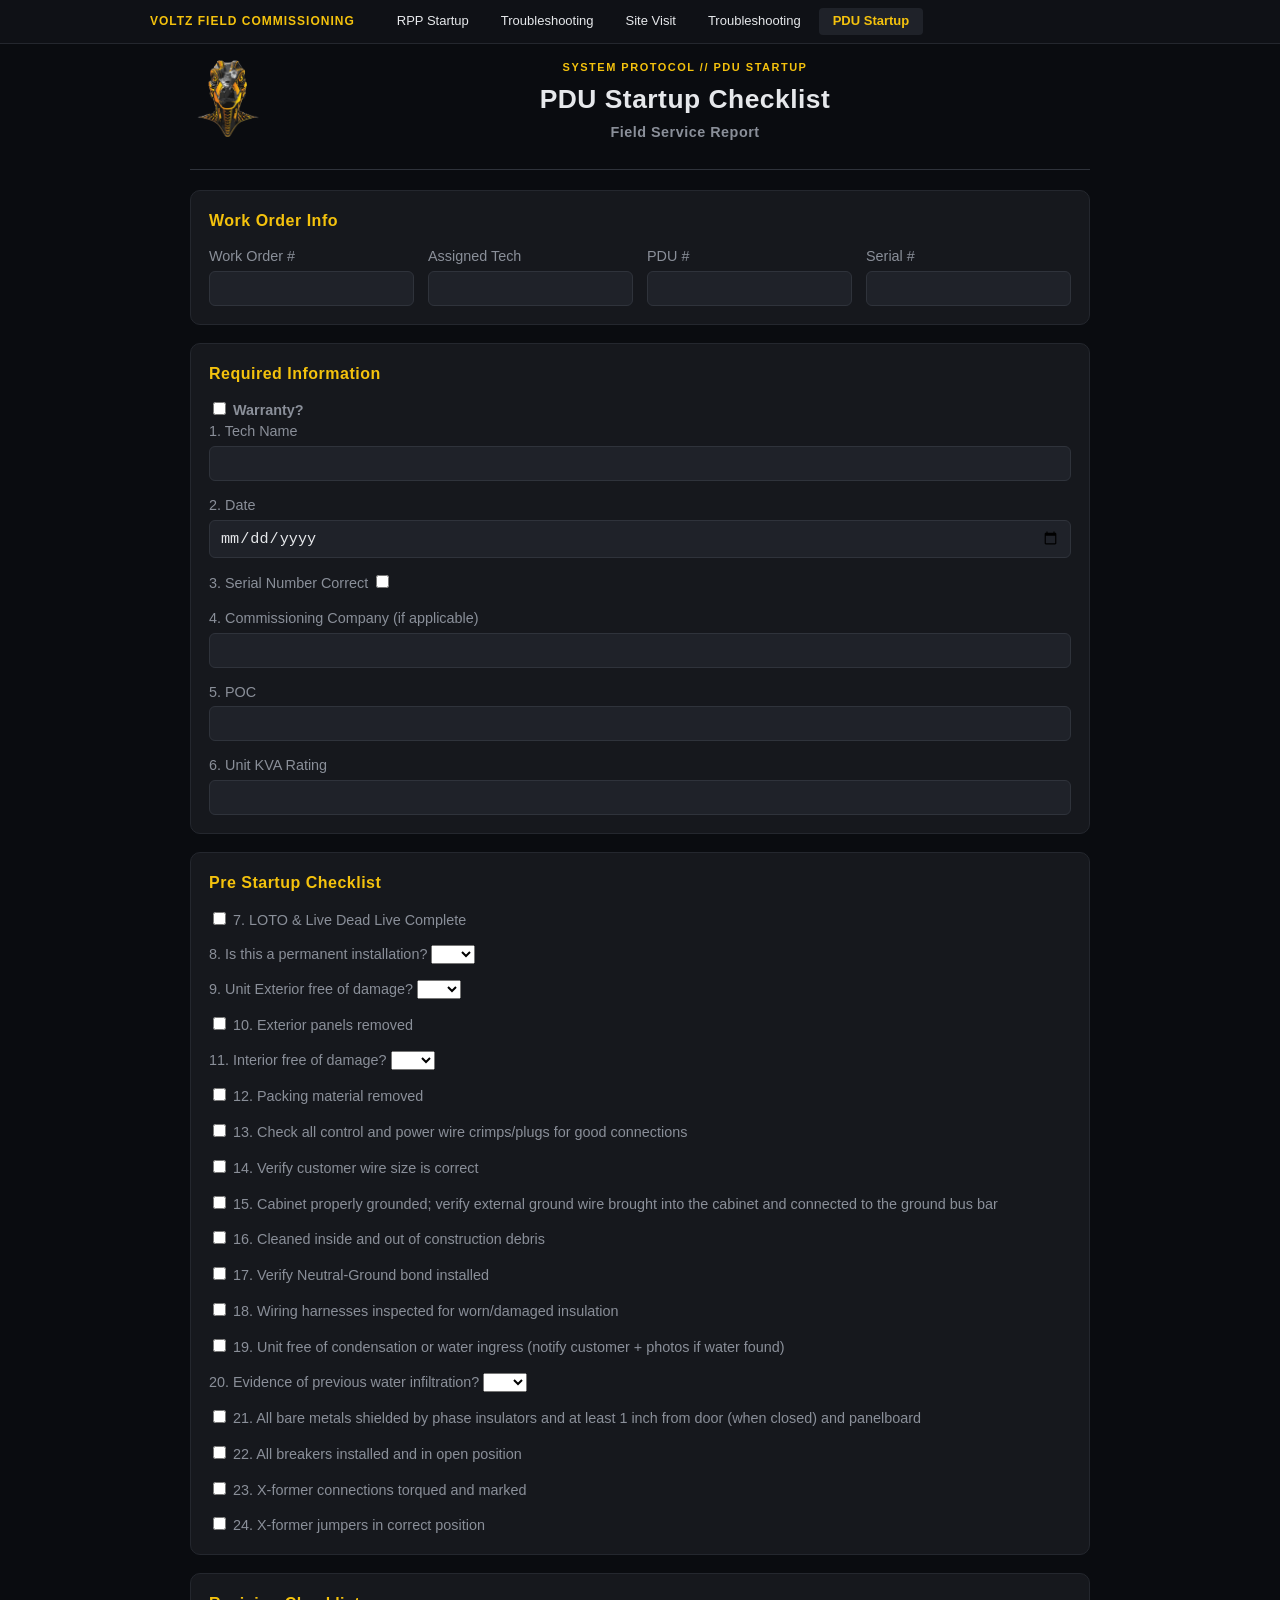
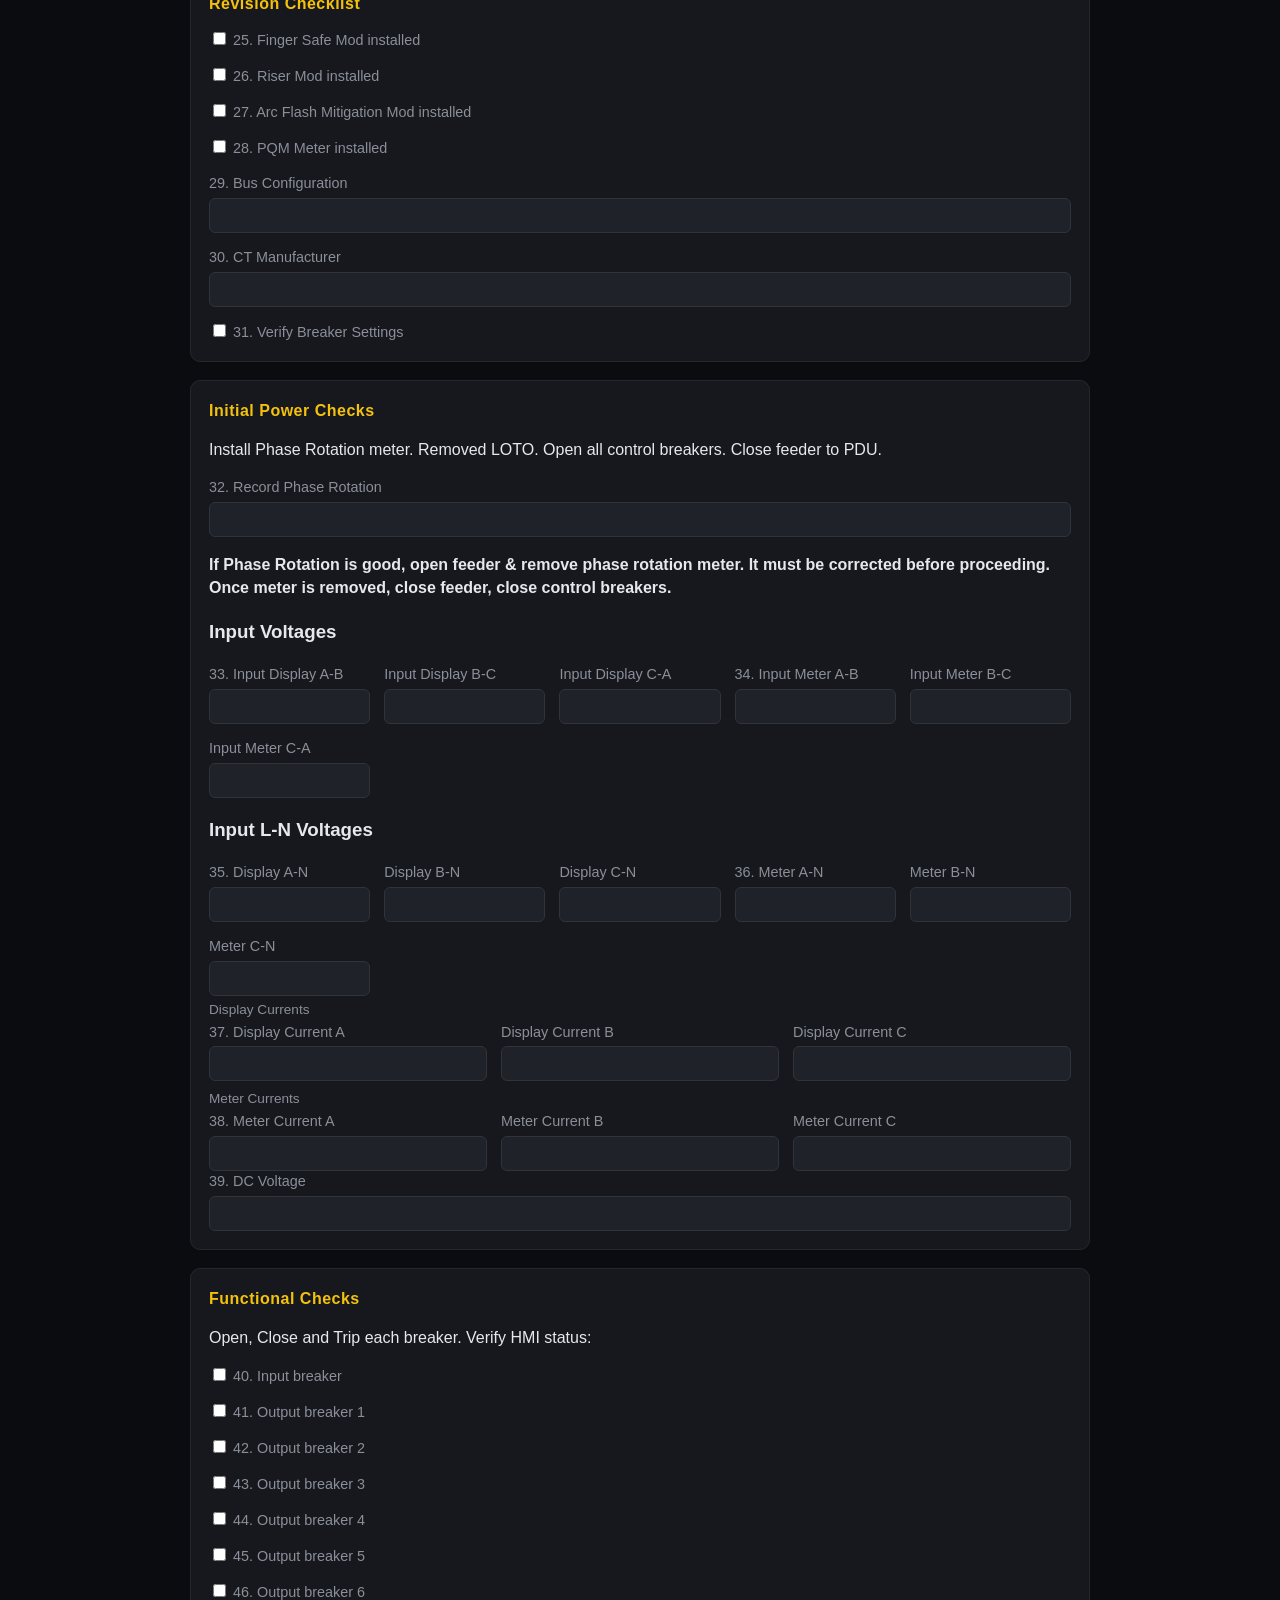
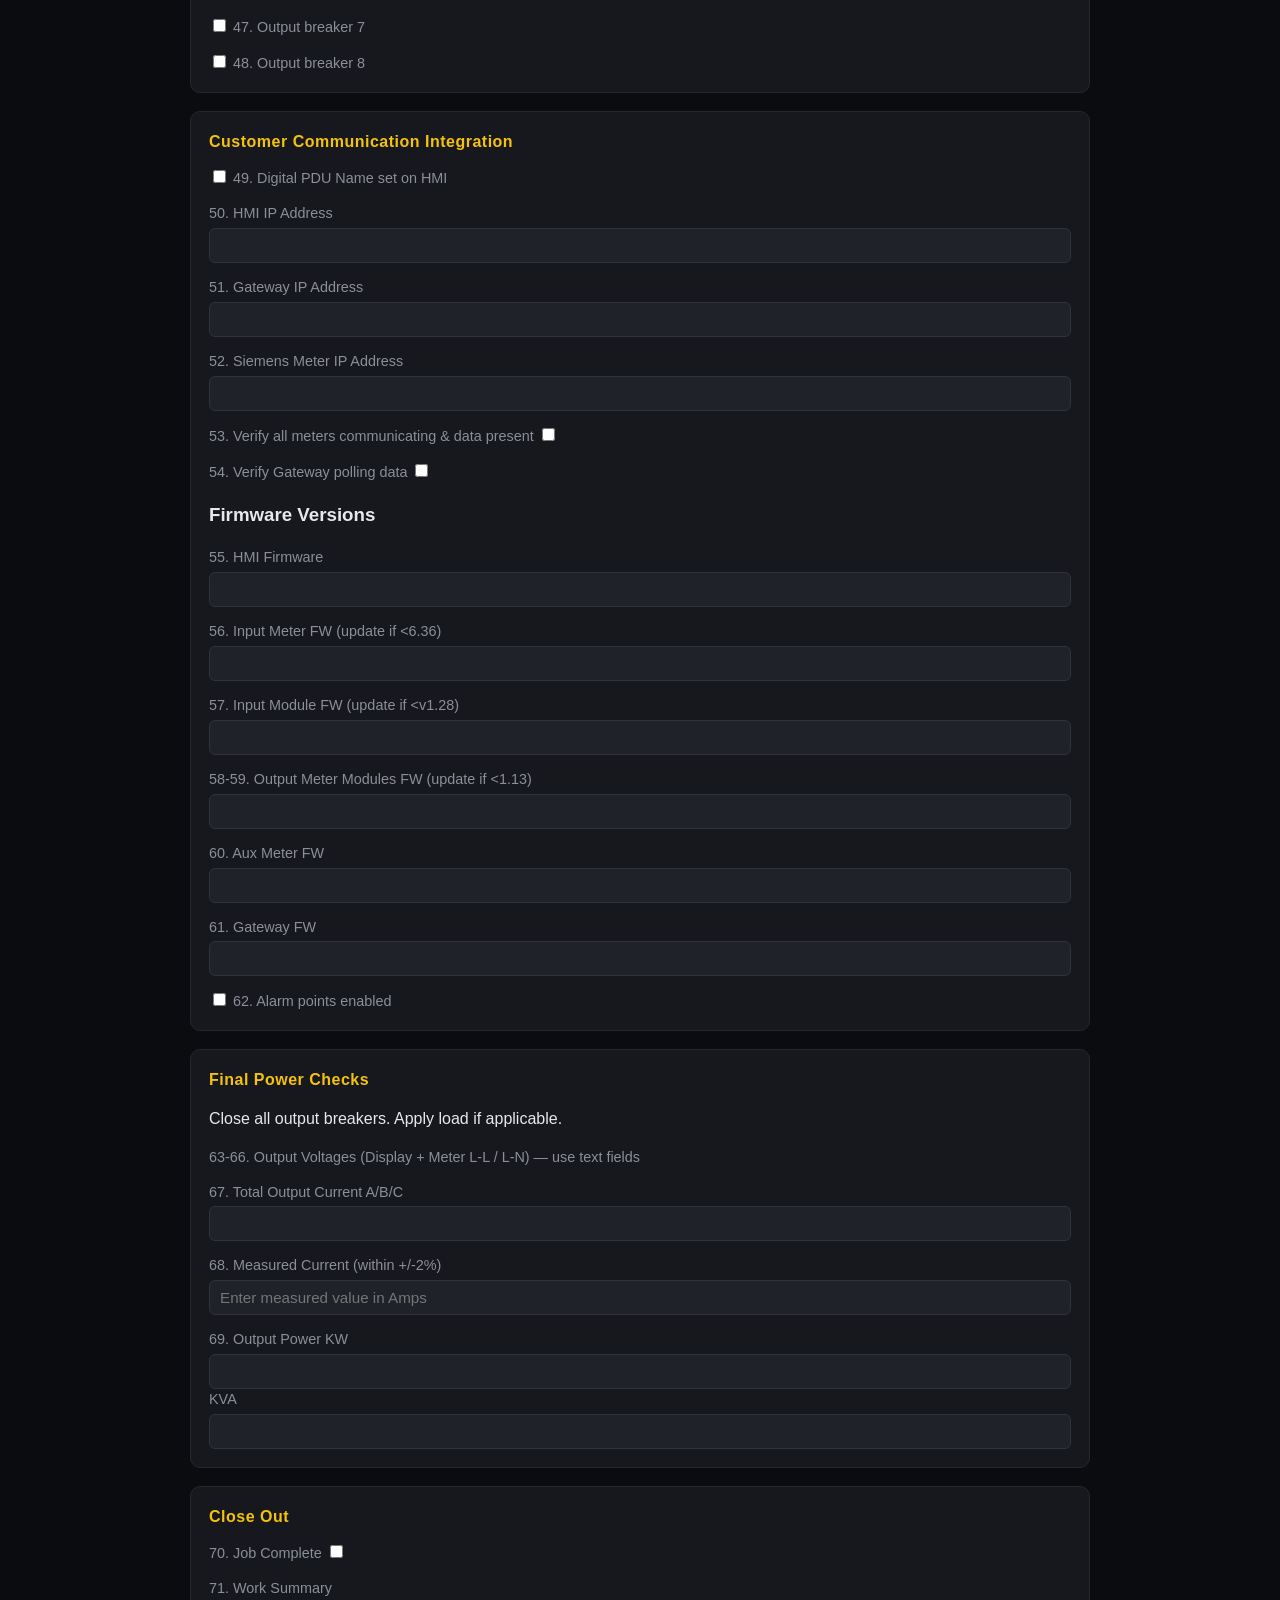
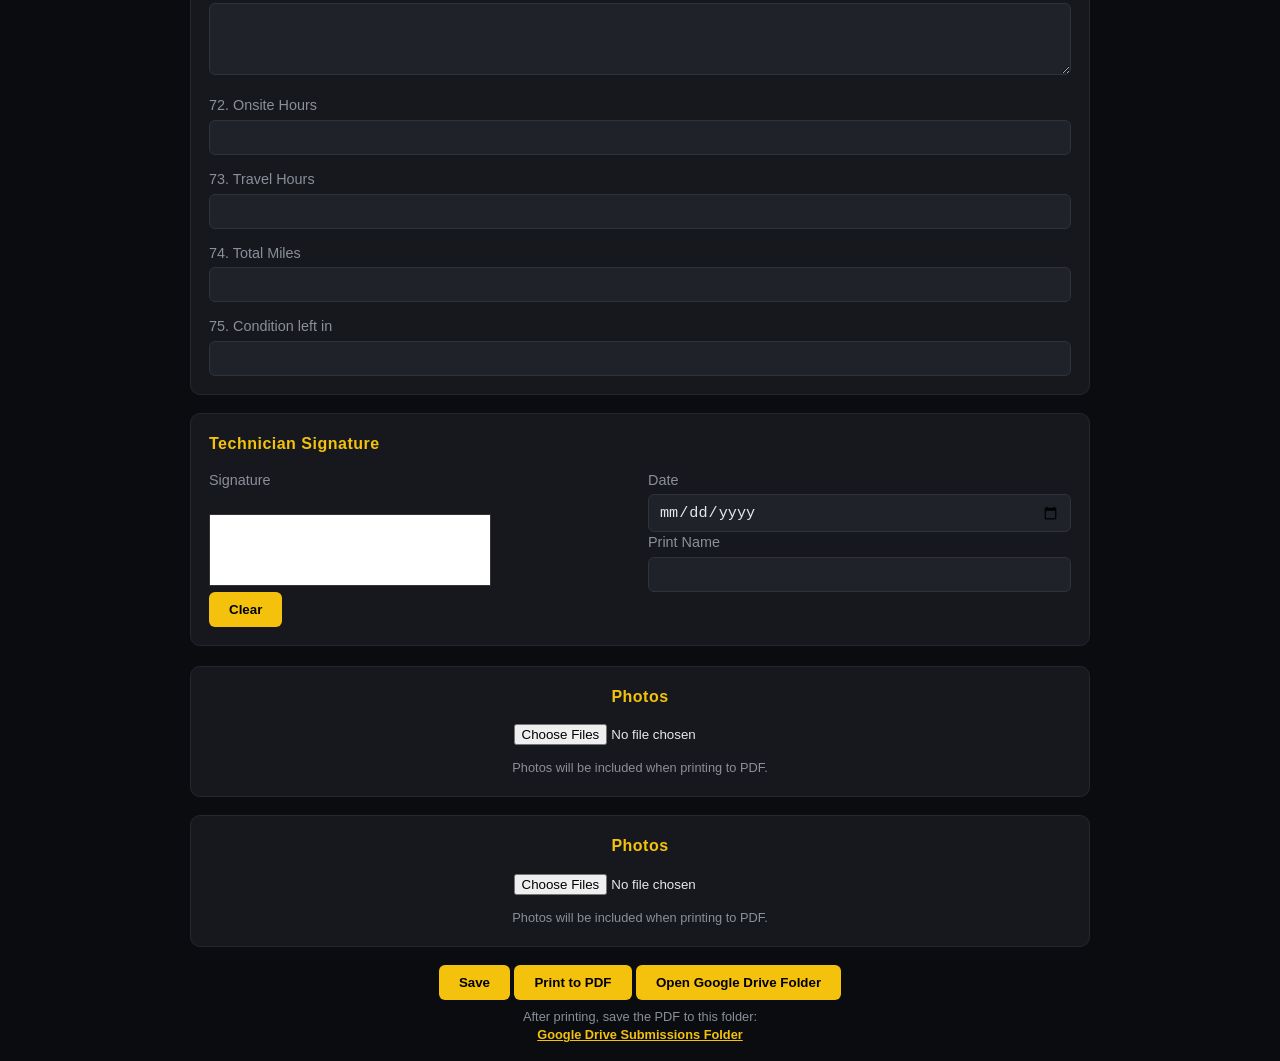
==== commit f82e8605: "Revert yes/no questions to dropdown <select> as requested - All question-style items now use <select" ====
--- a/pdu-startup.html
+++ b/pdu-startup.html
@@ -212,9 +212,6 @@
   .photo-preview { display:flex; flex-wrap:wrap; gap:8px; margin-top:8px; } .photo-preview img { width:80px; height:80px; object-fit:cover; border-radius:4px; border:1px solid #333; } .photo-preview .photo-item { position:relative; } .photo-preview .remove-btn { position:absolute; top:-4px; right:-4px; background:#f4c20d; color:#111; border:none; width:16px; height:16px; border-radius:50%; font-size:10px; cursor:pointer; }
 .field-service { margin:2px 0 10px; color:#8a8f99; font-size:0.9rem; font-weight:600; letter-spacing:0.5px; }
 
-.yes-no-group { display: flex; gap: 16px; align-items: center; margin-top: 2px; }
-.yes-no-group label { font-size: 0.9rem; display: flex; align-items: center; gap: 4px; }
-
 </style>
 </head>
 <body>
@@ -266,22 +263,28 @@
       <h2>Pre Startup Checklist</h2>
       <div class="grid">
         <label><input type="checkbox" name="p7" /> 7. LOTO &amp; Live Dead Live Complete</label>
-        <label>8. Is this a permanent installation?</label>
-        <div class="yes-no-group">
-          <label><input type="checkbox" name="p8_yes" /> <strong>Yes</strong></label>
-          <label><input type="checkbox" name="p8_no" /> <strong>No</strong></label>
-        </div>
-        <label>9. Unit Exterior free of damage?</label>
-        <div class="yes-no-group">
-          <label><input type="checkbox" name="p9_yes" /> <strong>Yes</strong></label>
-          <label><input type="checkbox" name="p9_no" /> <strong>No</strong></label>
-        </div>
+        <label>8. Is this a permanent installation?
+          <select name="p8">
+            <option value=""></option>
+            <option>Yes</option>
+            <option>No</option>
+          </select>
+        </label>
+        <label>9. Unit Exterior free of damage?
+          <select name="p9">
+            <option value=""></option>
+            <option>Yes</option>
+            <option>No</option>
+          </select>
+        </label>
         <label><input type="checkbox" name="p10" /> 10. Exterior panels removed</label>
-        <label>11. Interior free of damage?</label>
-        <div class="yes-no-group">
-          <label><input type="checkbox" name="p11_yes" /> <strong>Yes</strong></label>
-          <label><input type="checkbox" name="p11_no" /> <strong>No</strong></label>
-        </div>
+        <label>11. Interior free of damage?
+          <select name="p11">
+            <option value=""></option>
+            <option>Yes</option>
+            <option>No</option>
+          </select>
+        </label>
         <label><input type="checkbox" name="p12" /> 12. Packing material removed</label>
         <label><input type="checkbox" name="p13" /> 13. Check all control and power wire crimps/plugs for good connections</label>
         <label><input type="checkbox" name="p14" /> 14. Verify customer wire size is correct</label>
@@ -290,11 +293,13 @@
         <label><input type="checkbox" name="p17" /> 17. Verify Neutral-Ground bond installed</label>
         <label><input type="checkbox" name="p18" /> 18. Wiring harnesses inspected for worn/damaged insulation</label>
         <label><input type="checkbox" name="p19" /> 19. Unit free of condensation or water ingress (notify customer + photos if water found)</label>
-        <label>20. Evidence of previous water infiltration?</label>
-        <div class="yes-no-group">
-          <label><input type="checkbox" name="p20_yes" /> <strong>Yes</strong></label>
-          <label><input type="checkbox" name="p20_no" /> <strong>No</strong></label>
-        </div>
+        <label>20. Evidence of previous water infiltration?
+          <select name="p20">
+            <option value=""></option>
+            <option>Yes</option>
+            <option>No</option>
+          </select>
+        </label>
         <label><input type="checkbox" name="p21" /> 21. All bare metals shielded by phase insulators and at least 1 inch from door (when closed) and panelboard</label>
         <label><input type="checkbox" name="p22" /> 22. All breakers installed and in open position</label>
         <label><input type="checkbox" name="p23" /> 23. X-former connections torqued and marked</label>
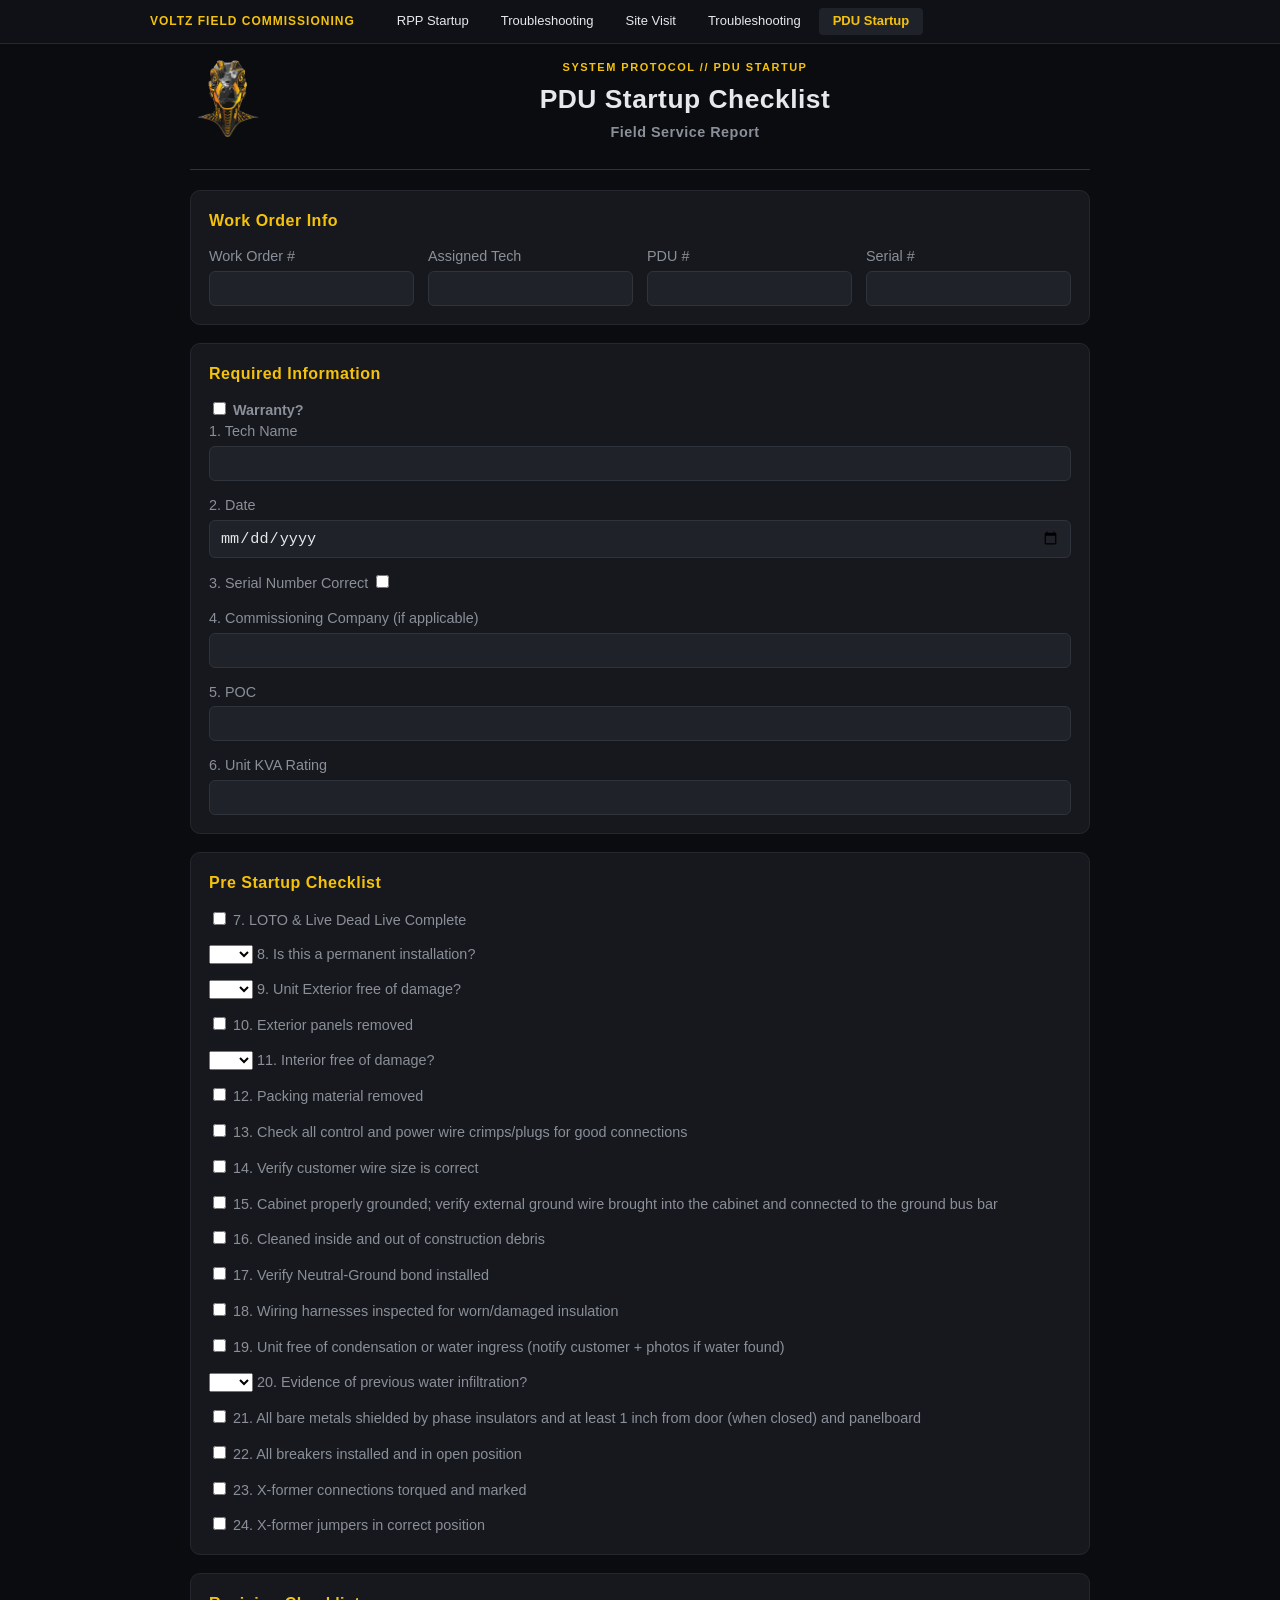
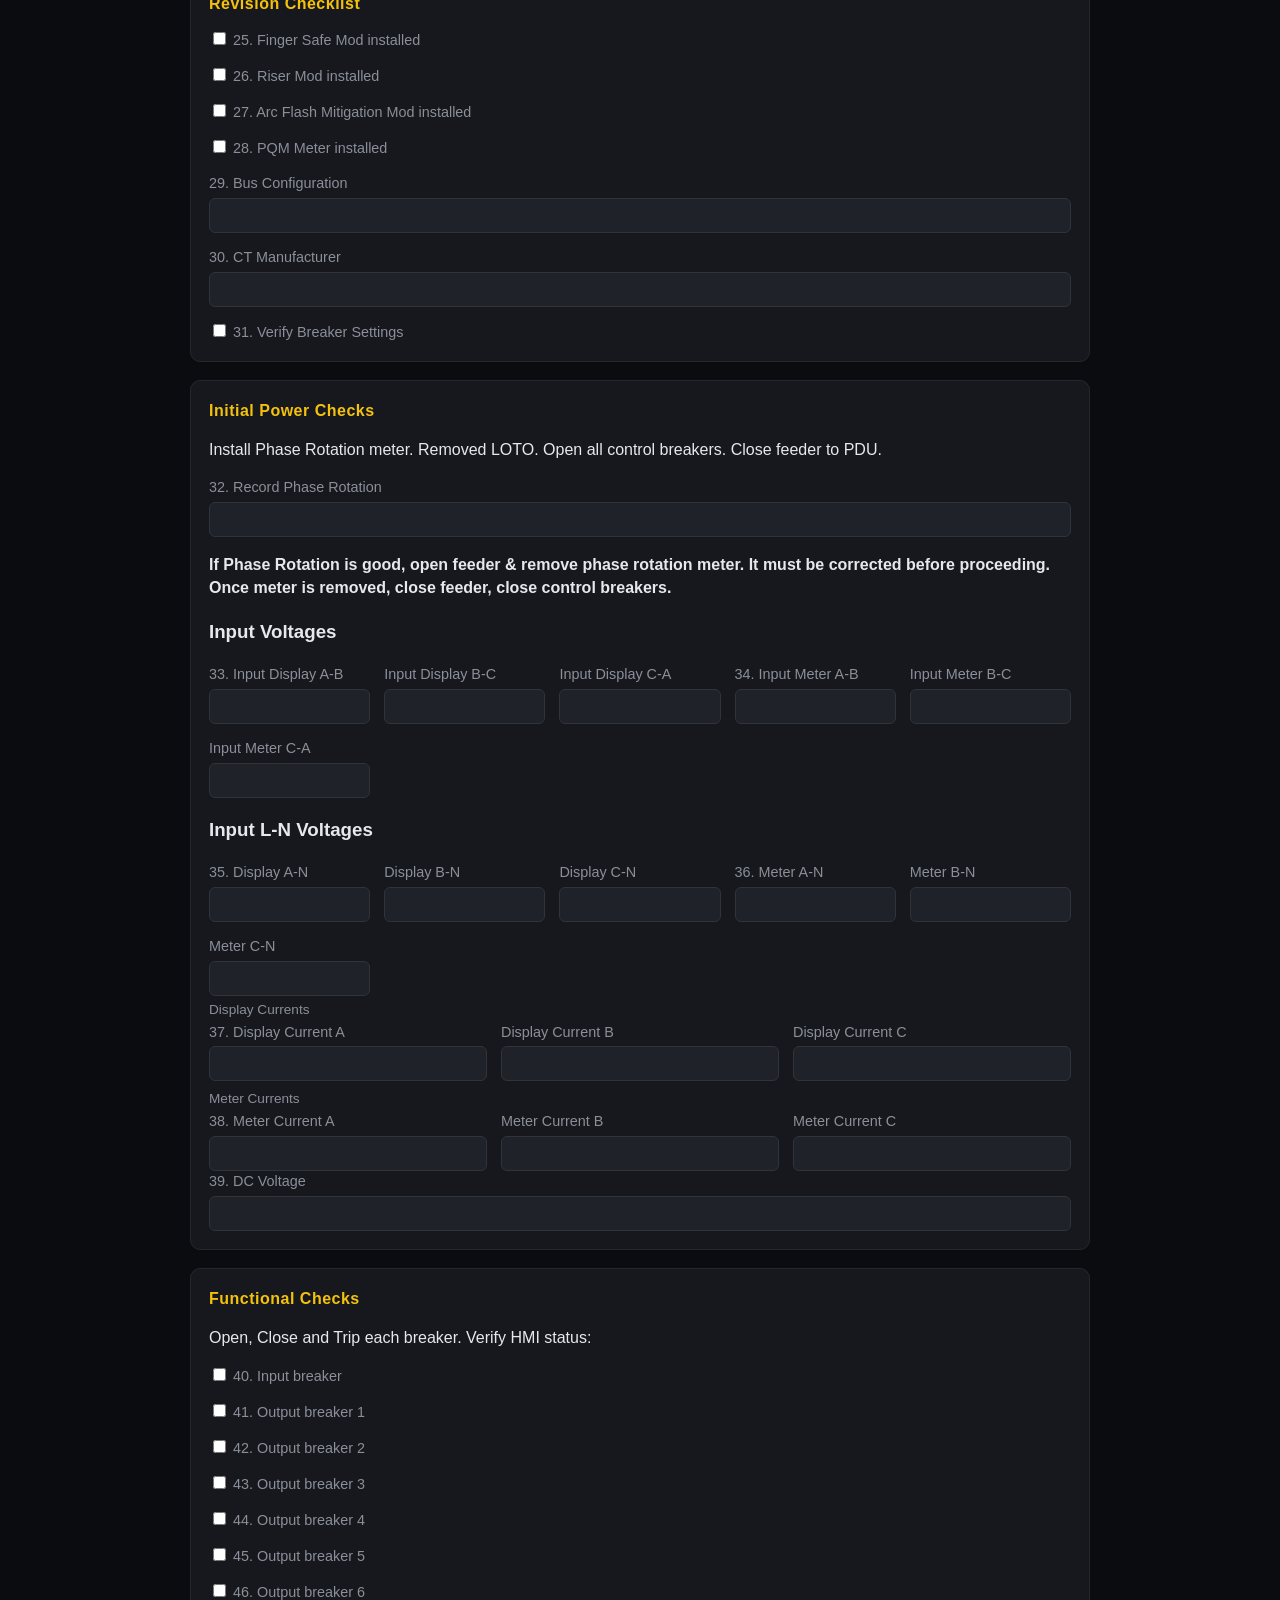
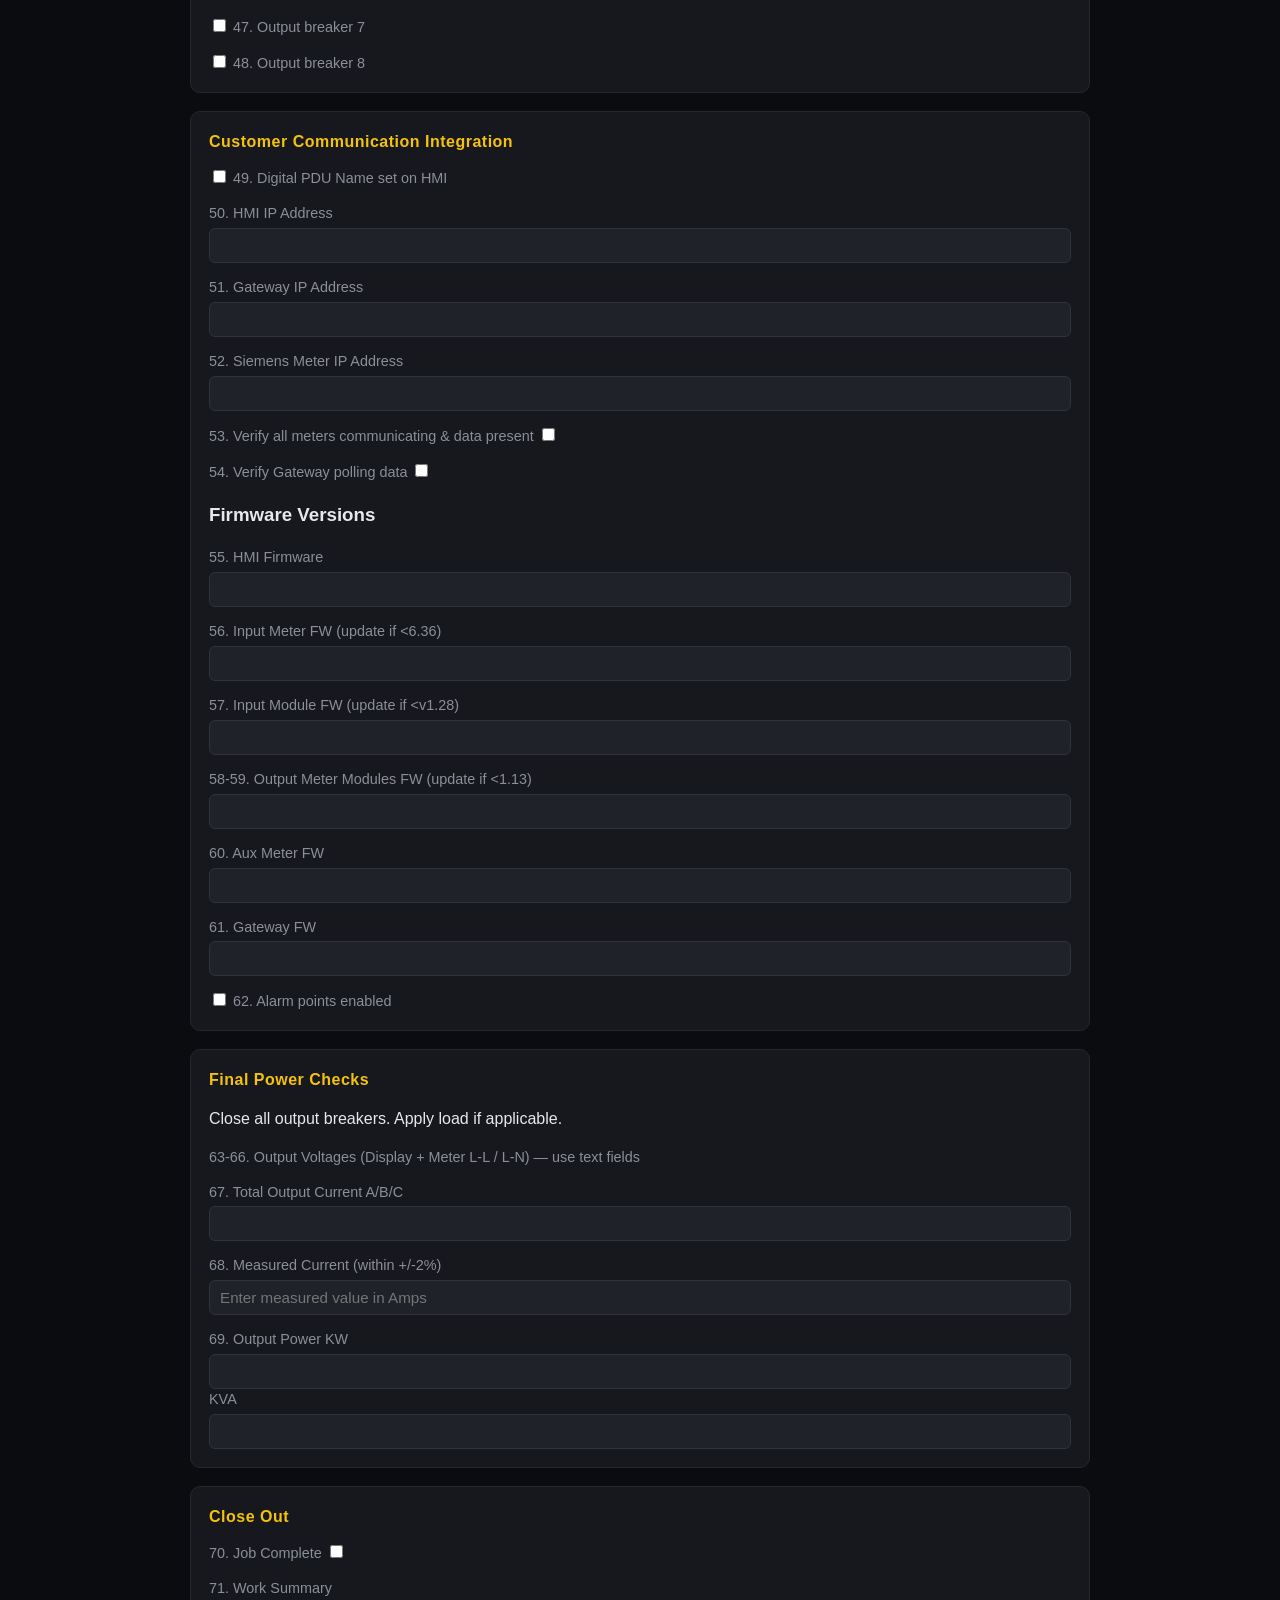
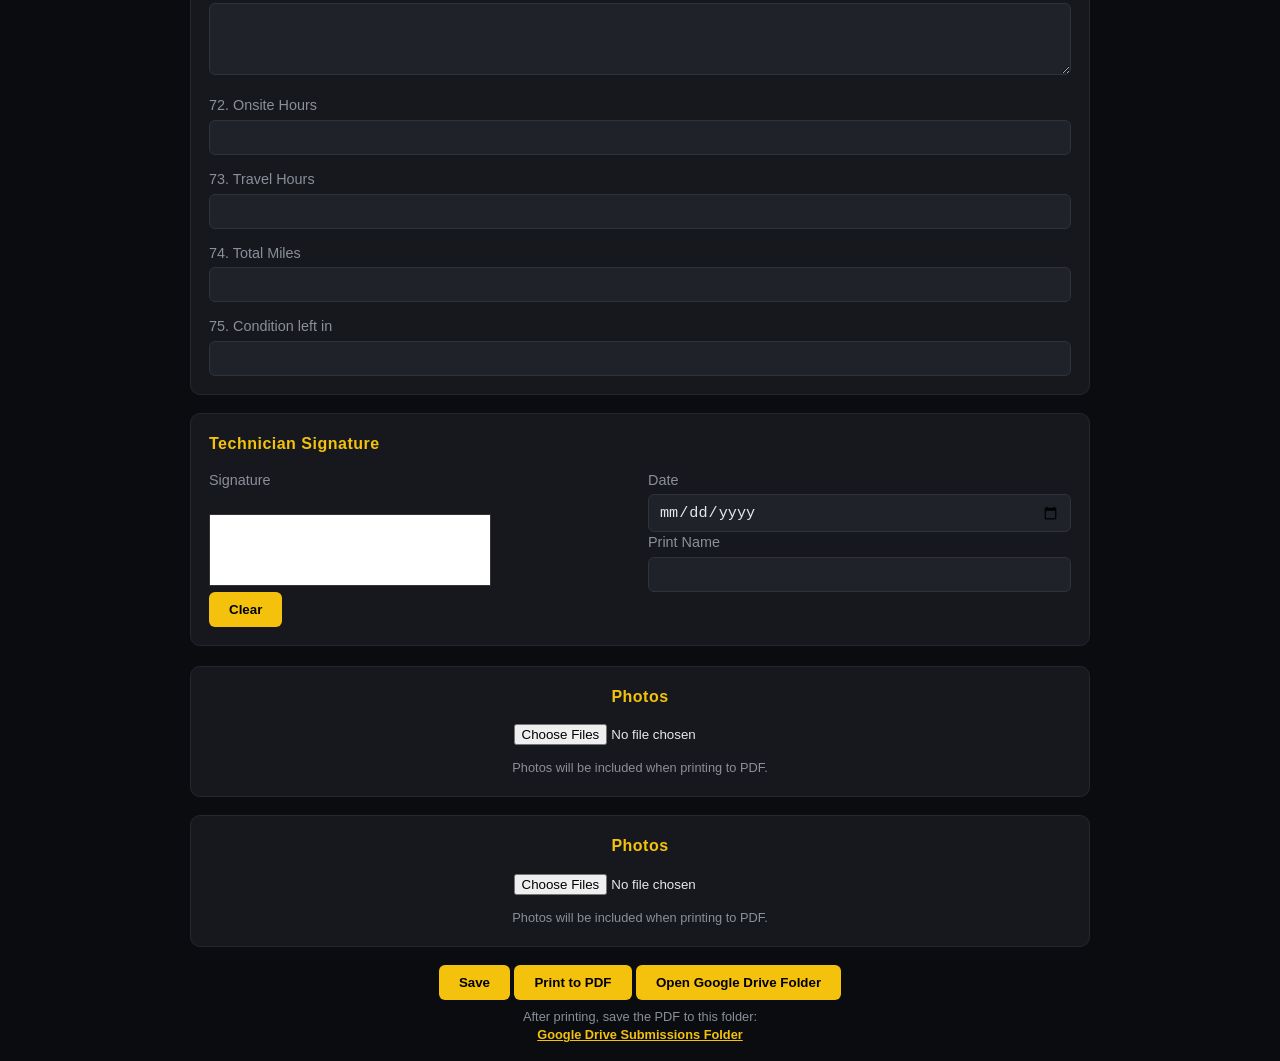
==== commit e04fb83a: "Align dropdown selects to the left like checkboxes - Changed all question dropdowns so <select> appe" ====
--- a/pdu-startup.html
+++ b/pdu-startup.html
@@ -263,28 +263,22 @@
       <h2>Pre Startup Checklist</h2>
       <div class="grid">
         <label><input type="checkbox" name="p7" /> 7. LOTO &amp; Live Dead Live Complete</label>
-        <label>8. Is this a permanent installation?
-          <select name="p8">
+        <label><select name="p8">
             <option value=""></option>
             <option>Yes</option>
             <option>No</option>
-          </select>
-        </label>
-        <label>9. Unit Exterior free of damage?
-          <select name="p9">
+          </select> 8. Is this a permanent installation?</label>
+        <label><select name="p9">
             <option value=""></option>
             <option>Yes</option>
             <option>No</option>
-          </select>
-        </label>
+          </select> 9. Unit Exterior free of damage?</label>
         <label><input type="checkbox" name="p10" /> 10. Exterior panels removed</label>
-        <label>11. Interior free of damage?
-          <select name="p11">
+        <label><select name="p11">
             <option value=""></option>
             <option>Yes</option>
             <option>No</option>
-          </select>
-        </label>
+          </select> 11. Interior free of damage?</label>
         <label><input type="checkbox" name="p12" /> 12. Packing material removed</label>
         <label><input type="checkbox" name="p13" /> 13. Check all control and power wire crimps/plugs for good connections</label>
         <label><input type="checkbox" name="p14" /> 14. Verify customer wire size is correct</label>
@@ -293,13 +287,11 @@
         <label><input type="checkbox" name="p17" /> 17. Verify Neutral-Ground bond installed</label>
         <label><input type="checkbox" name="p18" /> 18. Wiring harnesses inspected for worn/damaged insulation</label>
         <label><input type="checkbox" name="p19" /> 19. Unit free of condensation or water ingress (notify customer + photos if water found)</label>
-        <label>20. Evidence of previous water infiltration?
-          <select name="p20">
+        <label><select name="p20">
             <option value=""></option>
             <option>Yes</option>
             <option>No</option>
-          </select>
-        </label>
+          </select> 20. Evidence of previous water infiltration?</label>
         <label><input type="checkbox" name="p21" /> 21. All bare metals shielded by phase insulators and at least 1 inch from door (when closed) and panelboard</label>
         <label><input type="checkbox" name="p22" /> 22. All breakers installed and in open position</label>
         <label><input type="checkbox" name="p23" /> 23. X-former connections torqued and marked</label>
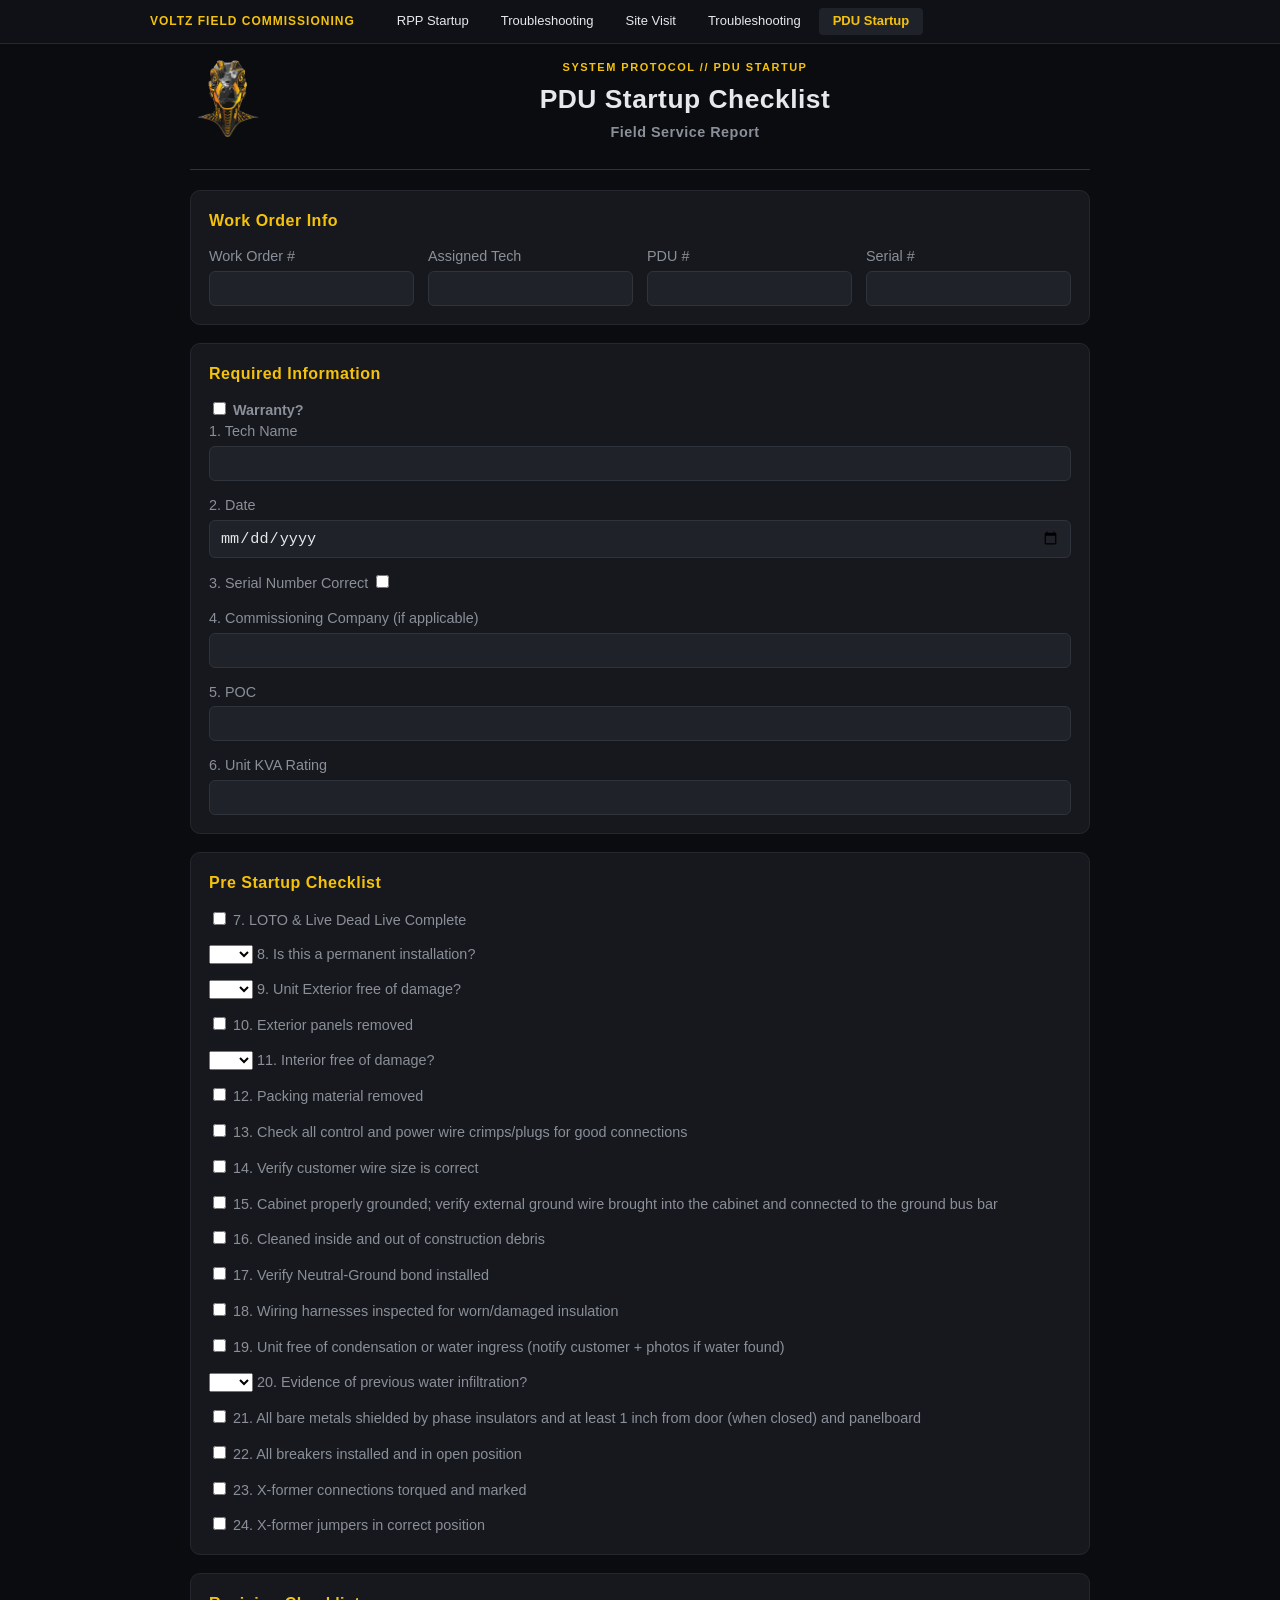
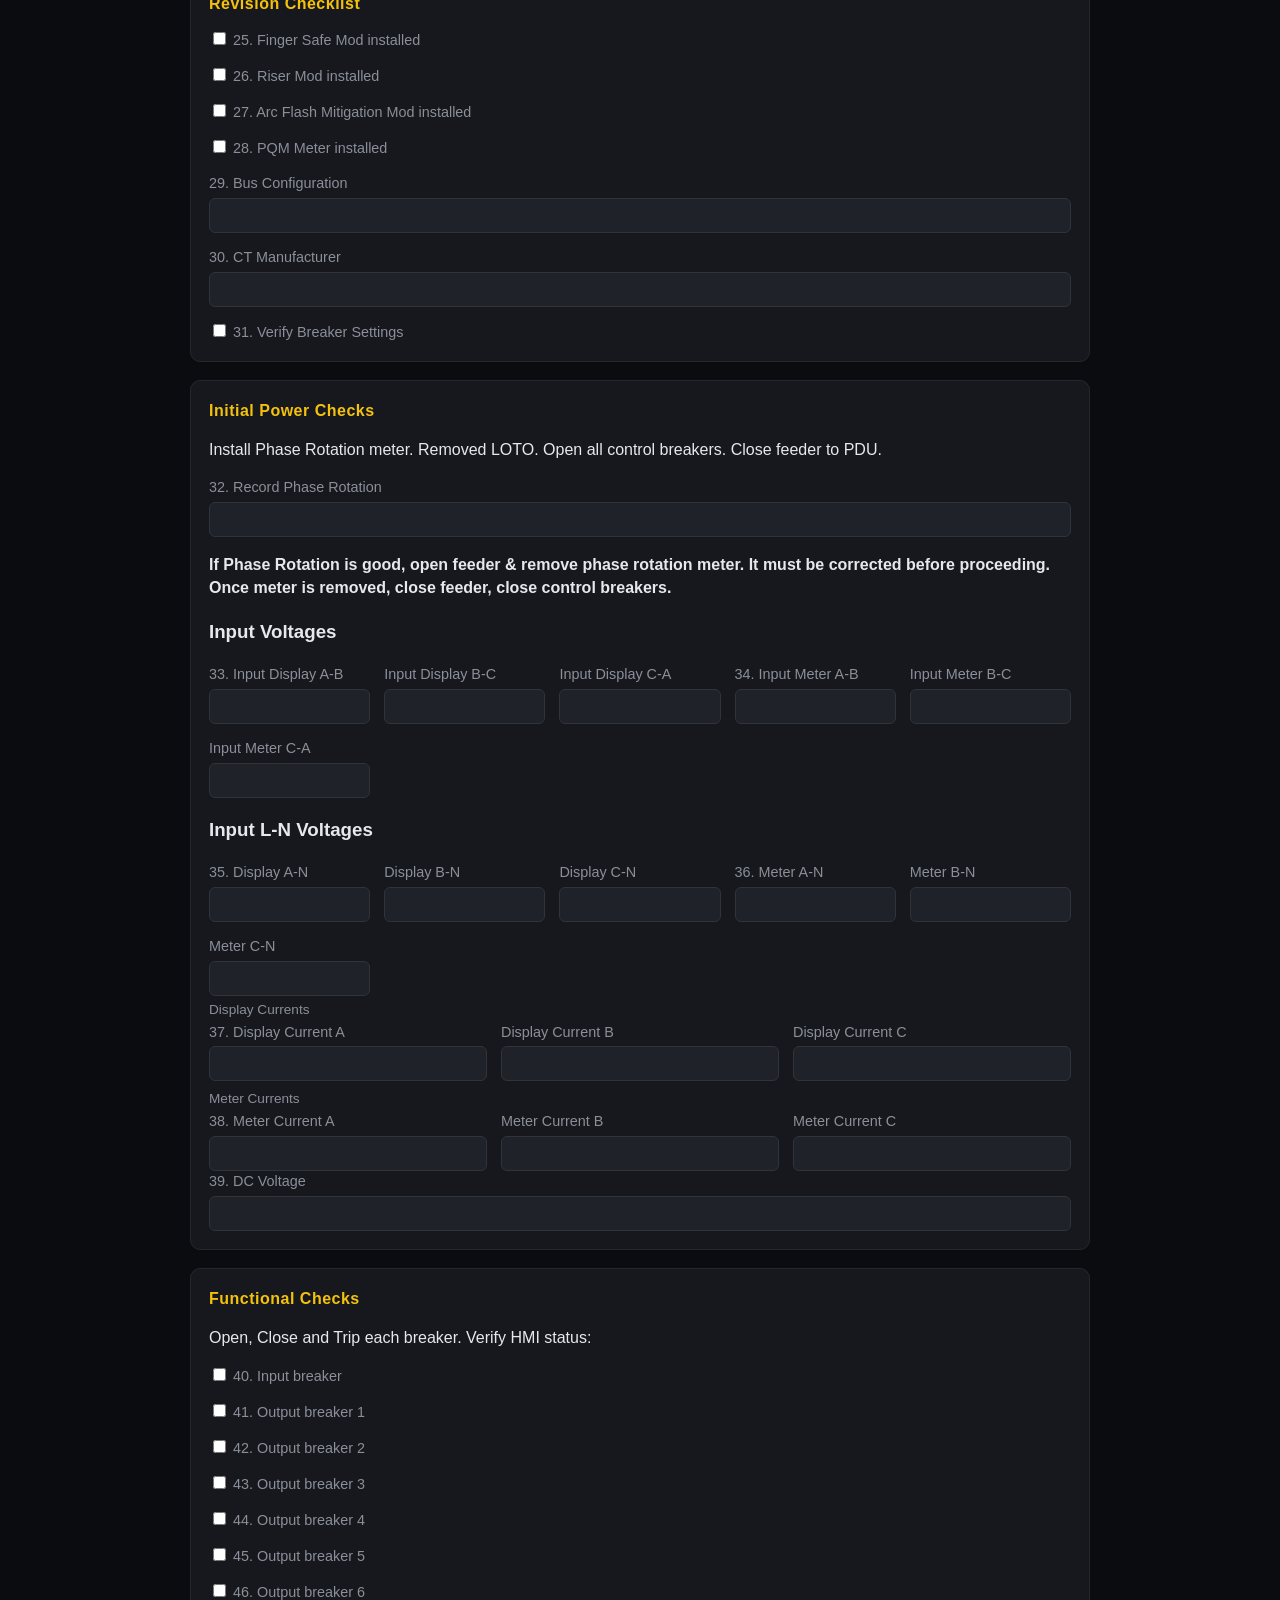
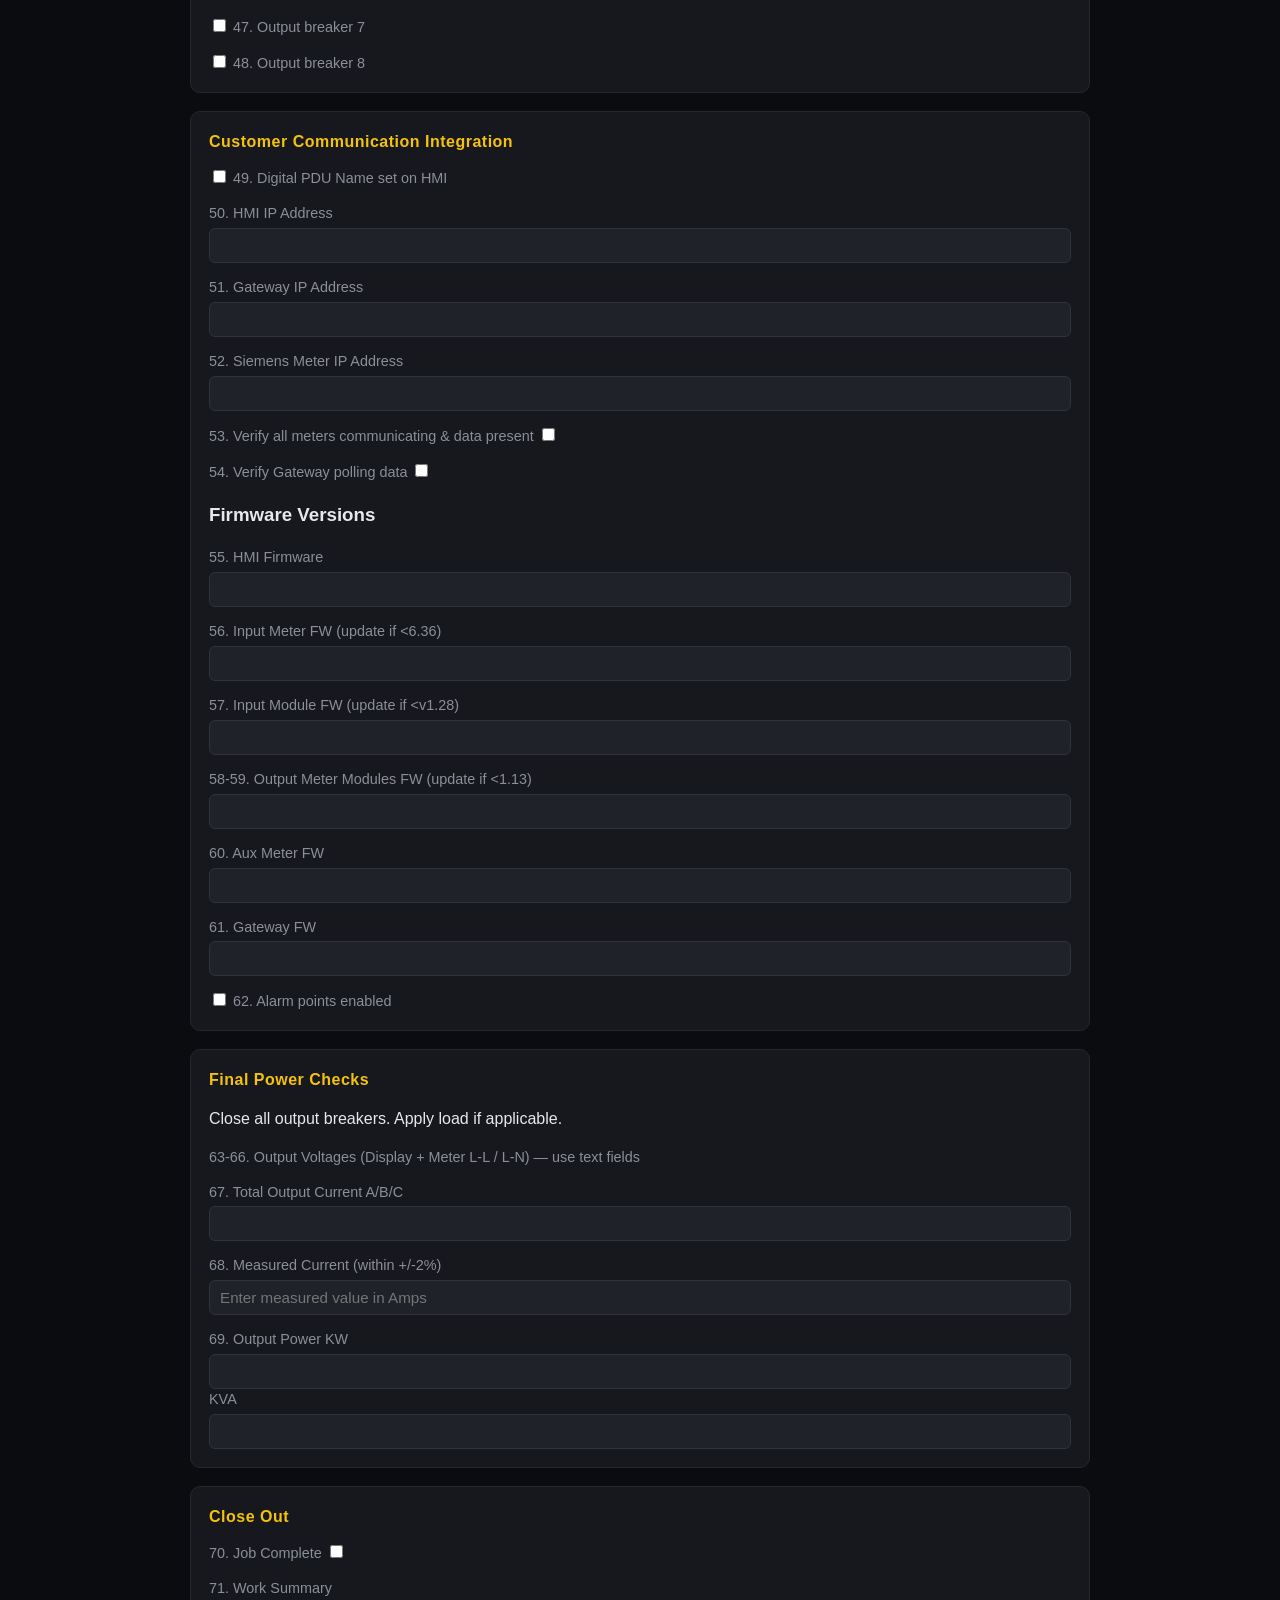
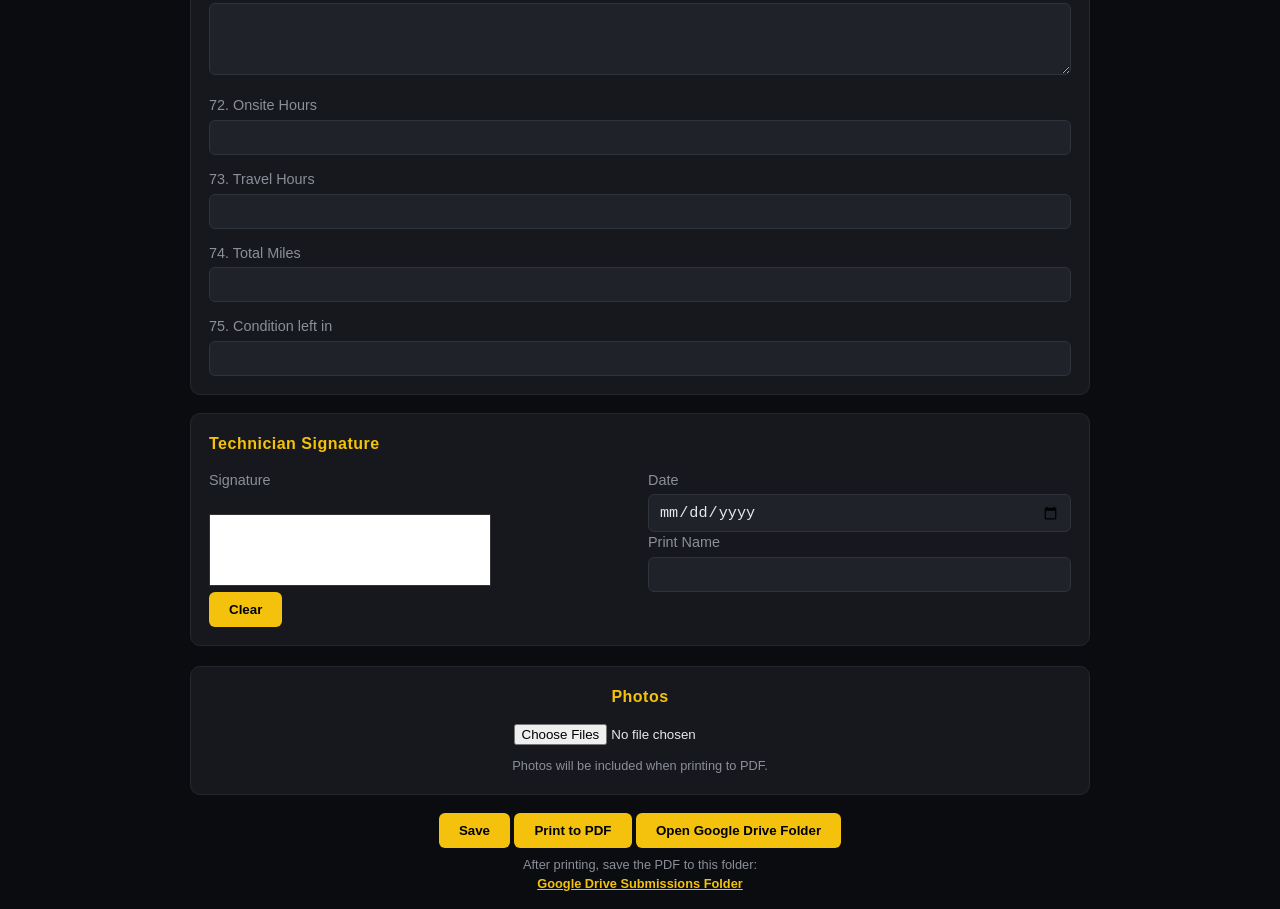
==== commit 61bd1284: "Remove duplicate photo upload + fix photo handling - Removed duplicate Photos card in PDU - Added fu" ====
--- a/pdu-startup.html
+++ b/pdu-startup.html
@@ -440,14 +440,8 @@
       <div class="card">
         <h2>Photos</h2>
         <input type="file" id="photoInputPDU" accept="image/*" multiple />
-        <div id="photoPreviewPDU" style="display:flex; flex-wrap:wrap; gap:8px; margin-top:10px;"></div>
+        <div id="photoPreviewPDU" class="photo-preview"></div>
         <small style="color:#8a8f99; font-size:0.8rem;">Photos will be included when printing to PDF.</small>
-      </div>
-      <div class="card">
-        <h2>Photos</h2>
-        <input type="file" id="photoInputPDU" accept="image/*" multiple />
-        <div id="photoPreviewPDU" style="display:flex;flex-wrap:wrap;gap:8px;margin-top:10px;"></div>
-        <small style="color:#8a8f99;font-size:0.8rem;">Photos will be included when printing to PDF.</small>
       </div>
       <button onclick="savePDU()">Save</button>
       <button onclick="printPDU()" title="Print to PDF, then save to the Google Drive folder (see note below)">Print to PDF</button>
@@ -460,29 +454,92 @@
   </div>
 
 <script>
+let pduPhotos = [];
+
 function savePDU() {
   const data = {};
-  document.querySelectorAll('input, textarea').forEach(el => {
-    data[el.name] = (el.type === 'checkbox') ? el.checked : el.value;
+  document.querySelectorAll('input, textarea, select').forEach(el => {
+    if (!el.name) return;
+    if (el.type === 'checkbox') {
+      data[el.name] = el.checked;
+    } else {
+      data[el.name] = el.value;
+    }
   });
+  data.photos = pduPhotos;
   localStorage.setItem('voltz_pdu_data', JSON.stringify(data));
   alert('PDU form saved locally');
 }
 
 function loadPDU() {
-  const data = JSON.parse(localStorage.getItem('voltz_pdu_data') || '{}');
-  document.querySelectorAll('input, textarea').forEach(el => {
+  const saved = localStorage.getItem('voltz_pdu_data');
+  if (!saved) return;
+  const data = JSON.parse(saved);
+  document.querySelectorAll('input, textarea, select').forEach(el => {
     if (data[el.name] !== undefined) {
       if (el.type === 'checkbox') el.checked = data[el.name];
       else el.value = data[el.name];
     }
   });
+  if (data.photos && Array.isArray(data.photos)) {
+    pduPhotos = data.photos;
+    renderPDUPhotos();
+  }
+}
+
+function renderPDUPhotos() {
+  const container = document.getElementById('photoPreviewPDU');
+  if (!container) return;
+  container.innerHTML = '';
+  pduPhotos.forEach((src, index) => {
+    const div = document.createElement('div');
+    div.className = 'photo-item';
+    div.innerHTML = `<img src="${src}" />`;
+    const btn = document.createElement('button');
+    btn.className = 'remove-btn';
+    btn.textContent = '×';
+    btn.onclick = () => {
+      pduPhotos.splice(index, 1);
+      renderPDUPhotos();
+    };
+    div.appendChild(btn);
+    container.appendChild(div);
+  });
 }
 
 function printPDU() {
+  // Inject photos into a printable section if not already
+  const form = document.querySelector('form') || document.body;
+  let photoSection = document.getElementById('printPhotosPDU');
+  
+  if (!photoSection && pduPhotos.length > 0) {
+    photoSection = document.createElement('div');
+    photoSection.id = 'printPhotosPDU';
+    photoSection.style.marginTop = '20px';
+    photoSection.style.pageBreakBefore = 'always';
+    photoSection.innerHTML = '<h2 style="color:#f4c20d;font-size:1rem;margin-bottom:8px;">Photos</h2>';
+    const imgContainer = document.createElement('div');
+    imgContainer.style.display = 'flex';
+    imgContainer.style.flexWrap = 'wrap';
+    imgContainer.style.gap = '8px';
+    
+    pduPhotos.forEach(src => {
+      const img = document.createElement('img');
+      img.src = src;
+      img.style.maxWidth = '45%';
+      img.style.border = '1px solid #333';
+      img.style.borderRadius = '4px';
+      imgContainer.appendChild(img);
+    });
+    
+    photoSection.appendChild(imgContainer);
+    form.parentNode.insertBefore(photoSection, form.nextSibling);
+  }
+  
   const serial = document.querySelector('[name="serial"]')?.value || 'NOSER';
   const date = document.querySelector('[name="date"]')?.value || new Date().toISOString().slice(0,10);
-  document.title = `Voltz-PDU-Startup-${serial}-${date}`;  window.print();
+  document.title = `Voltz-PDU-Startup-${serial}-${date}`;
+  window.print();
 }
 
 let sigCtx;
@@ -500,11 +557,28 @@
   c.ontouchmove = e => { if (drawing) { const r = c.getBoundingClientRect(); sigCtx.lineTo(e.touches[0].clientX-r.left, e.touches[0].clientY-r.top); sigCtx.stroke(); e.preventDefault(); } };
   c.ontouchend = () => drawing = false;
 }
+
 window.clearSig = () => { if (sigCtx) sigCtx.clearRect(0,0,280,70); };
 
 window.onload = () => {
   loadPDU();
   initSig();
+  
+  // Photo upload support
+  const input = document.getElementById('photoInputPDU');
+  if (input) {
+    input.addEventListener('change', function() {
+      Array.from(this.files).forEach(file => {
+        const reader = new FileReader();
+        reader.onload = e => {
+          pduPhotos.push(e.target.result);
+          renderPDUPhotos();
+        };
+        reader.readAsDataURL(file);
+      });
+      this.value = '';
+    });
+  }
 };
 </script>
 </body>
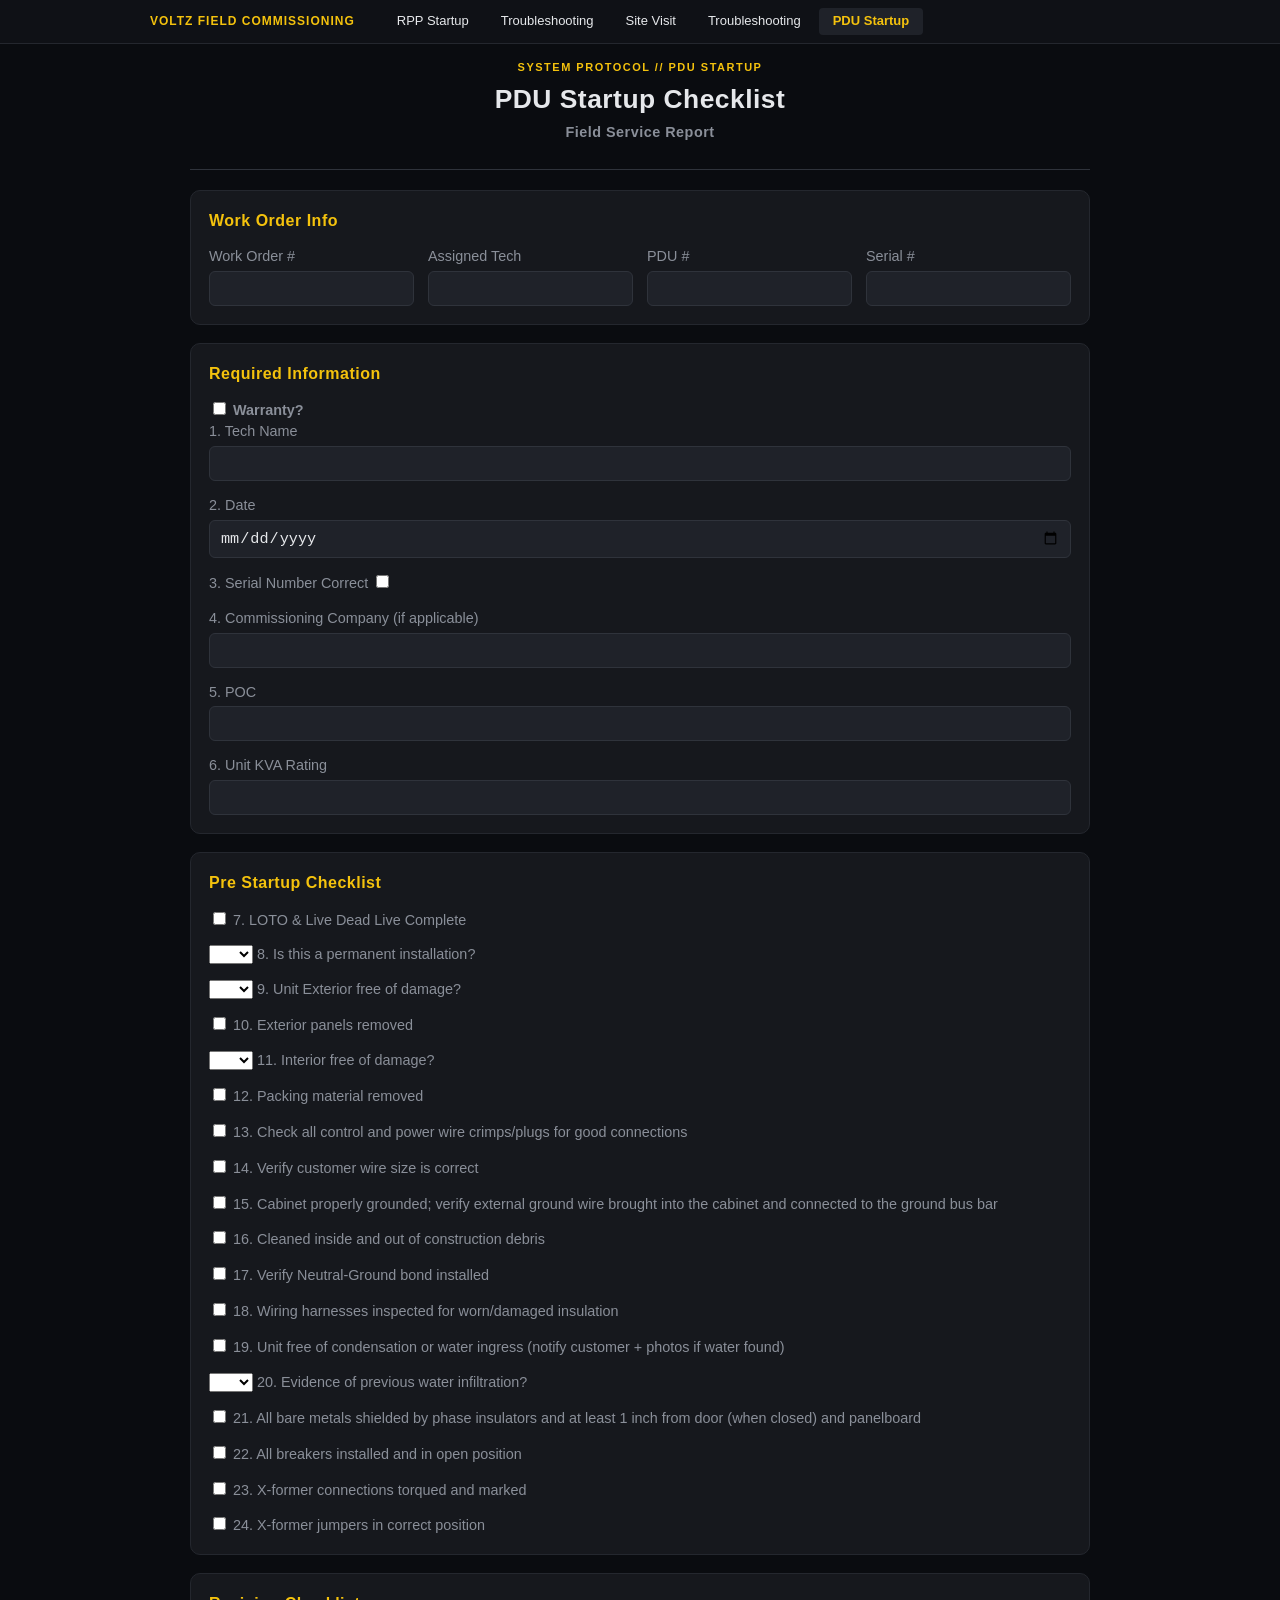
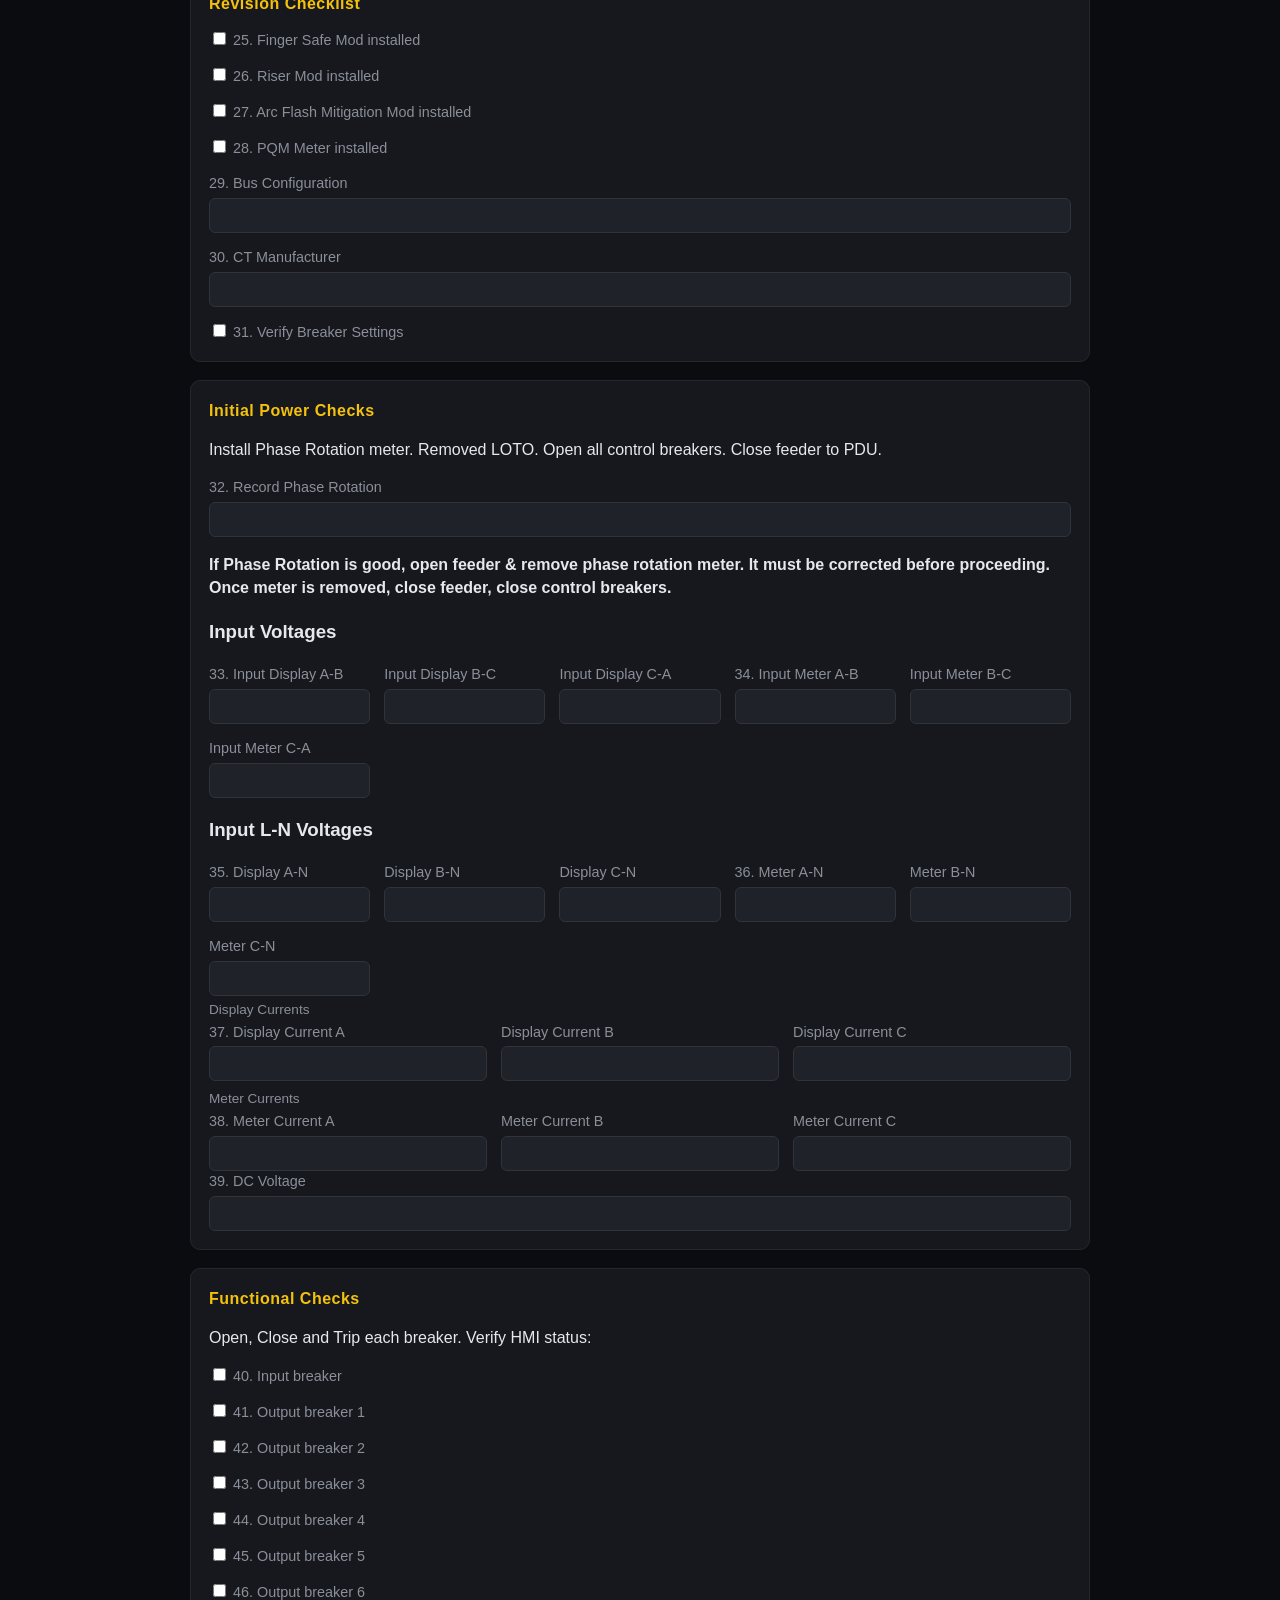
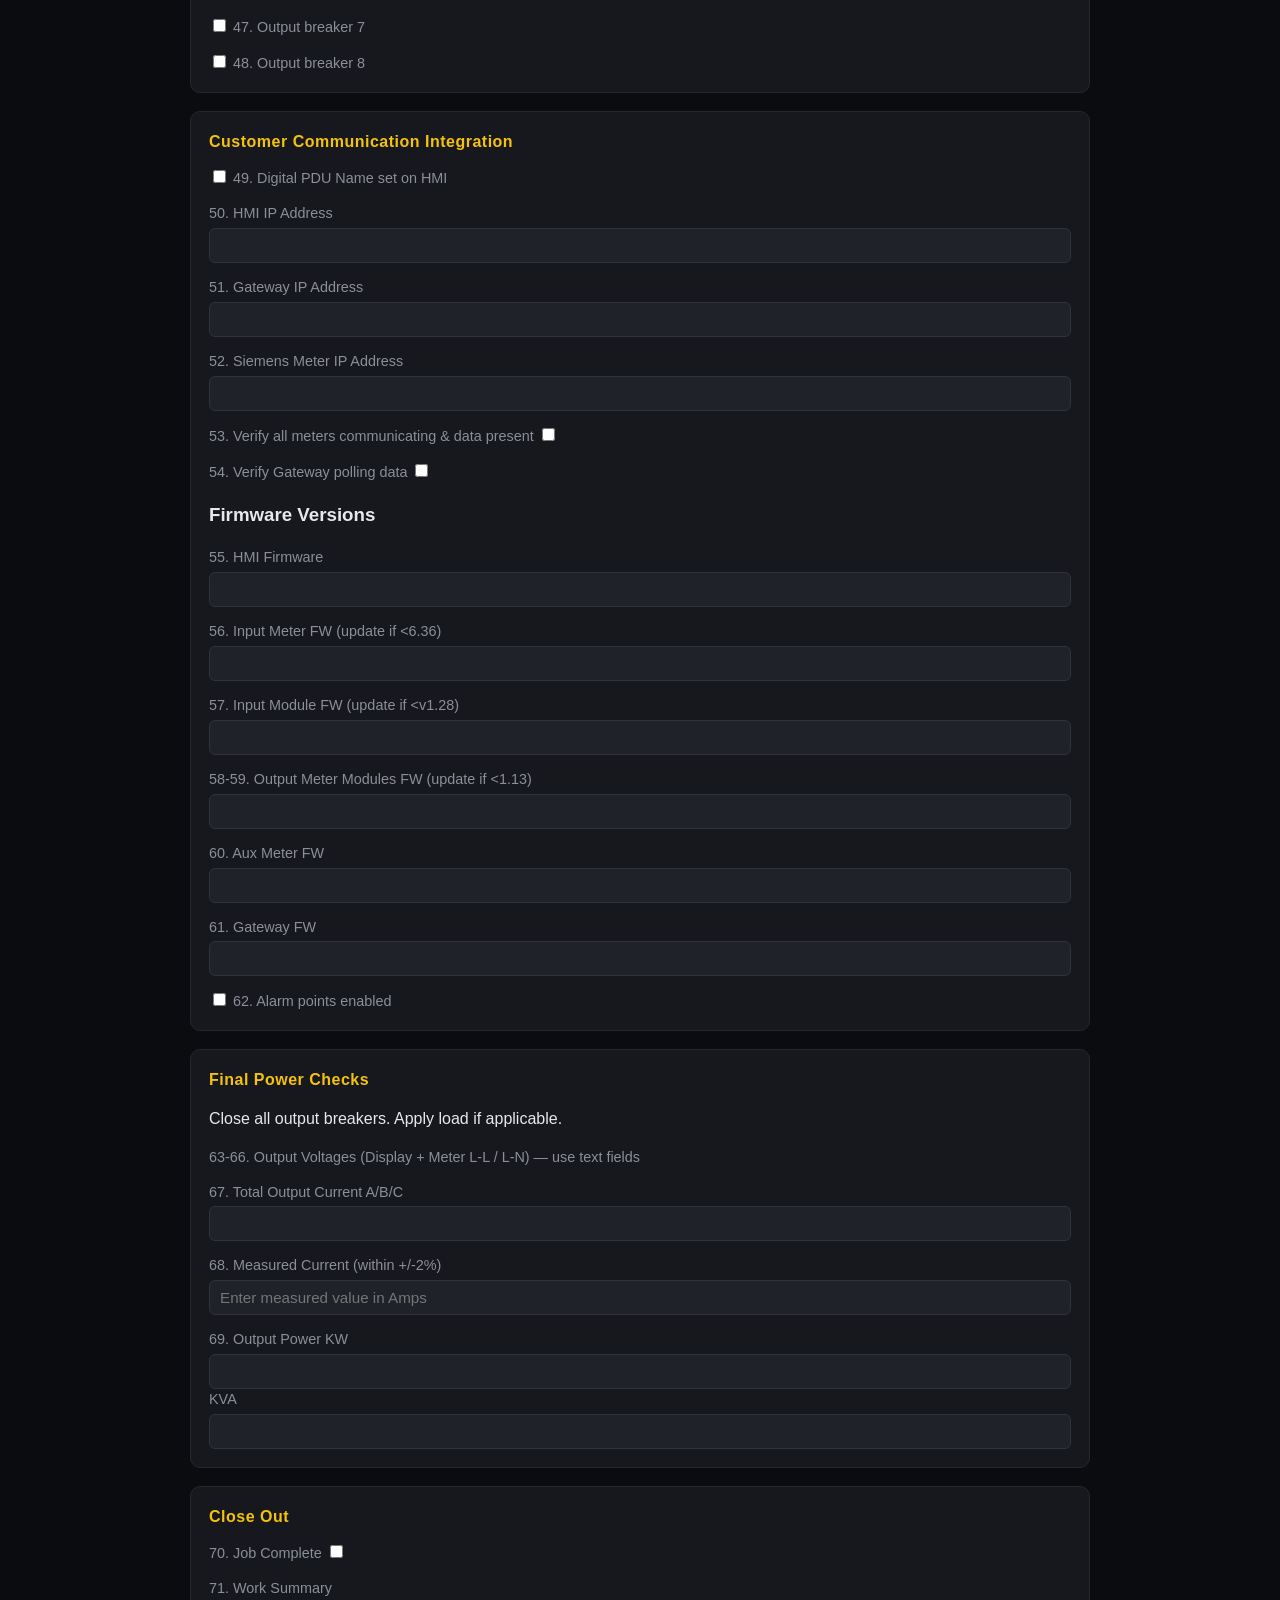
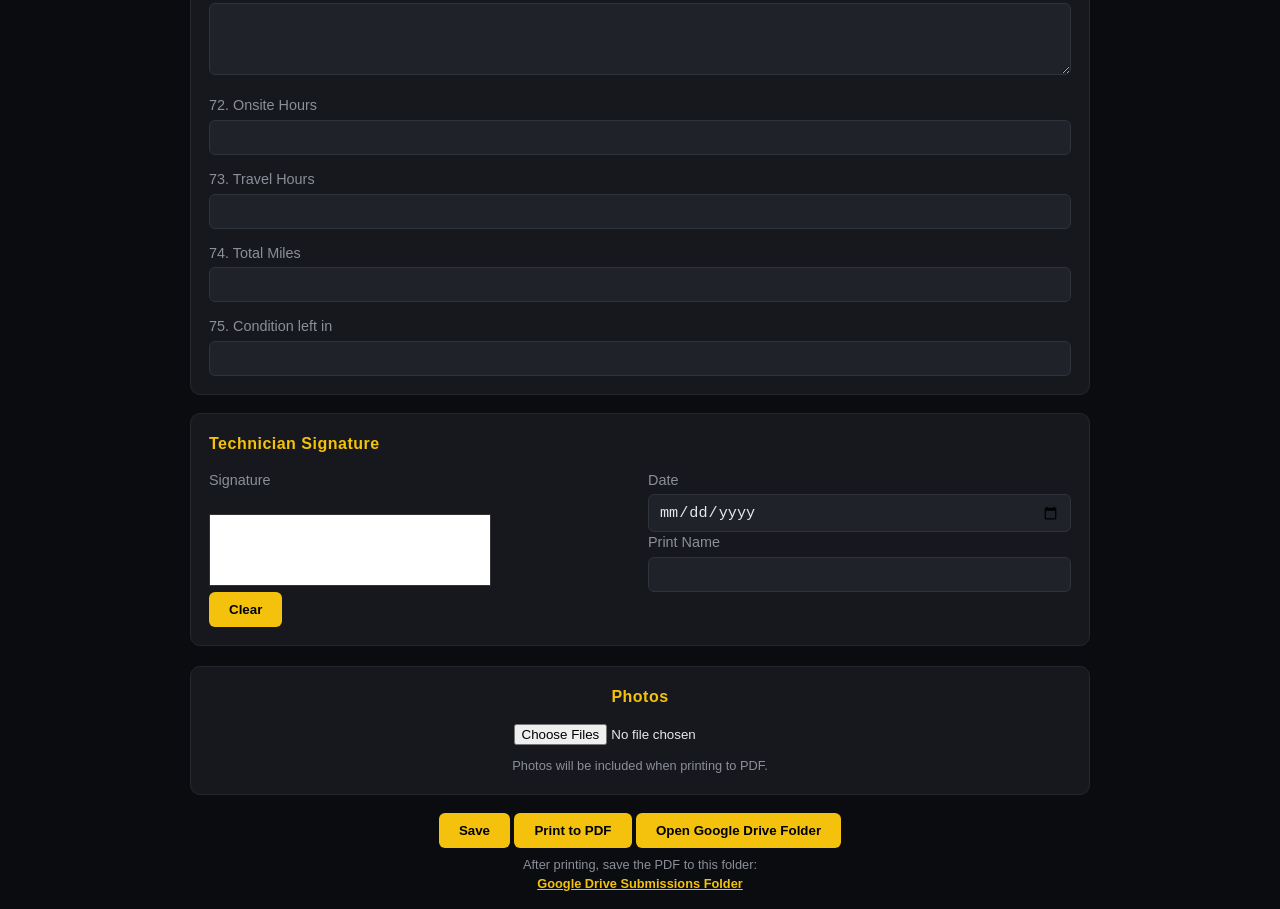
==== commit 5667c8fb: "Remove raptor logo from all forms - Removed <img src="raptor-logo.png"> from headers in RPP, PDU, Tr" ====
--- a/pdu-startup.html
+++ b/pdu-startup.html
@@ -110,18 +110,10 @@
 
 .page-header {
   position: relative;
-  padding-left: 90px;
   text-align: center;
   margin-bottom: 20px;
   padding-bottom: 16px;
   border-bottom: 1px solid var(--line);
-}
-.page-header img {
-  position: absolute;
-  left: 0;
-  top: 0;
-  height: 77px;
-  width: auto;
 }
 .page-header .protocol {
   font-size: 11px;
@@ -230,7 +222,6 @@
 </div>
 
 <div class="app"><header class="page-header">
-      <img src="raptor-logo.png" alt="Raptor Logo" />
       <div class="protocol">SYSTEM PROTOCOL // PDU STARTUP</div>
       <h1>PDU Startup Checklist</h1>
       <p class="field-service">Field Service Report</p>
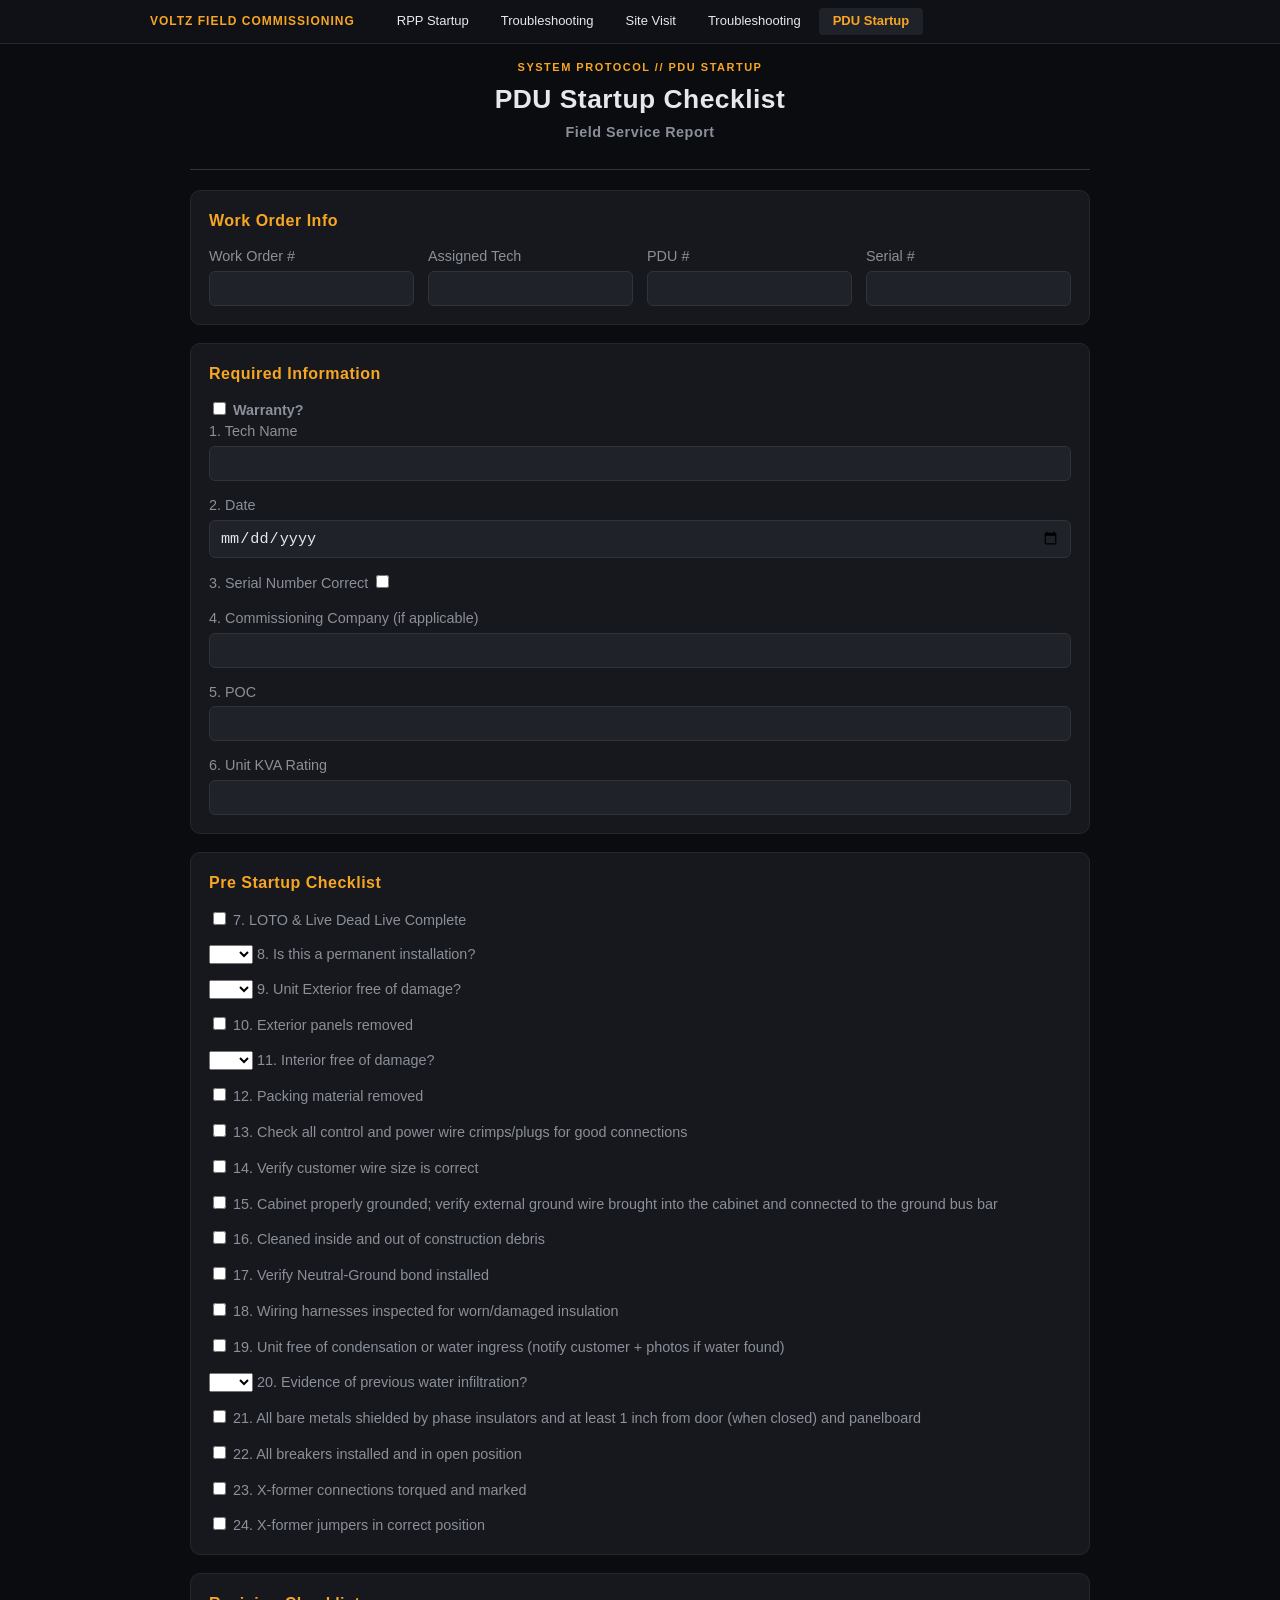
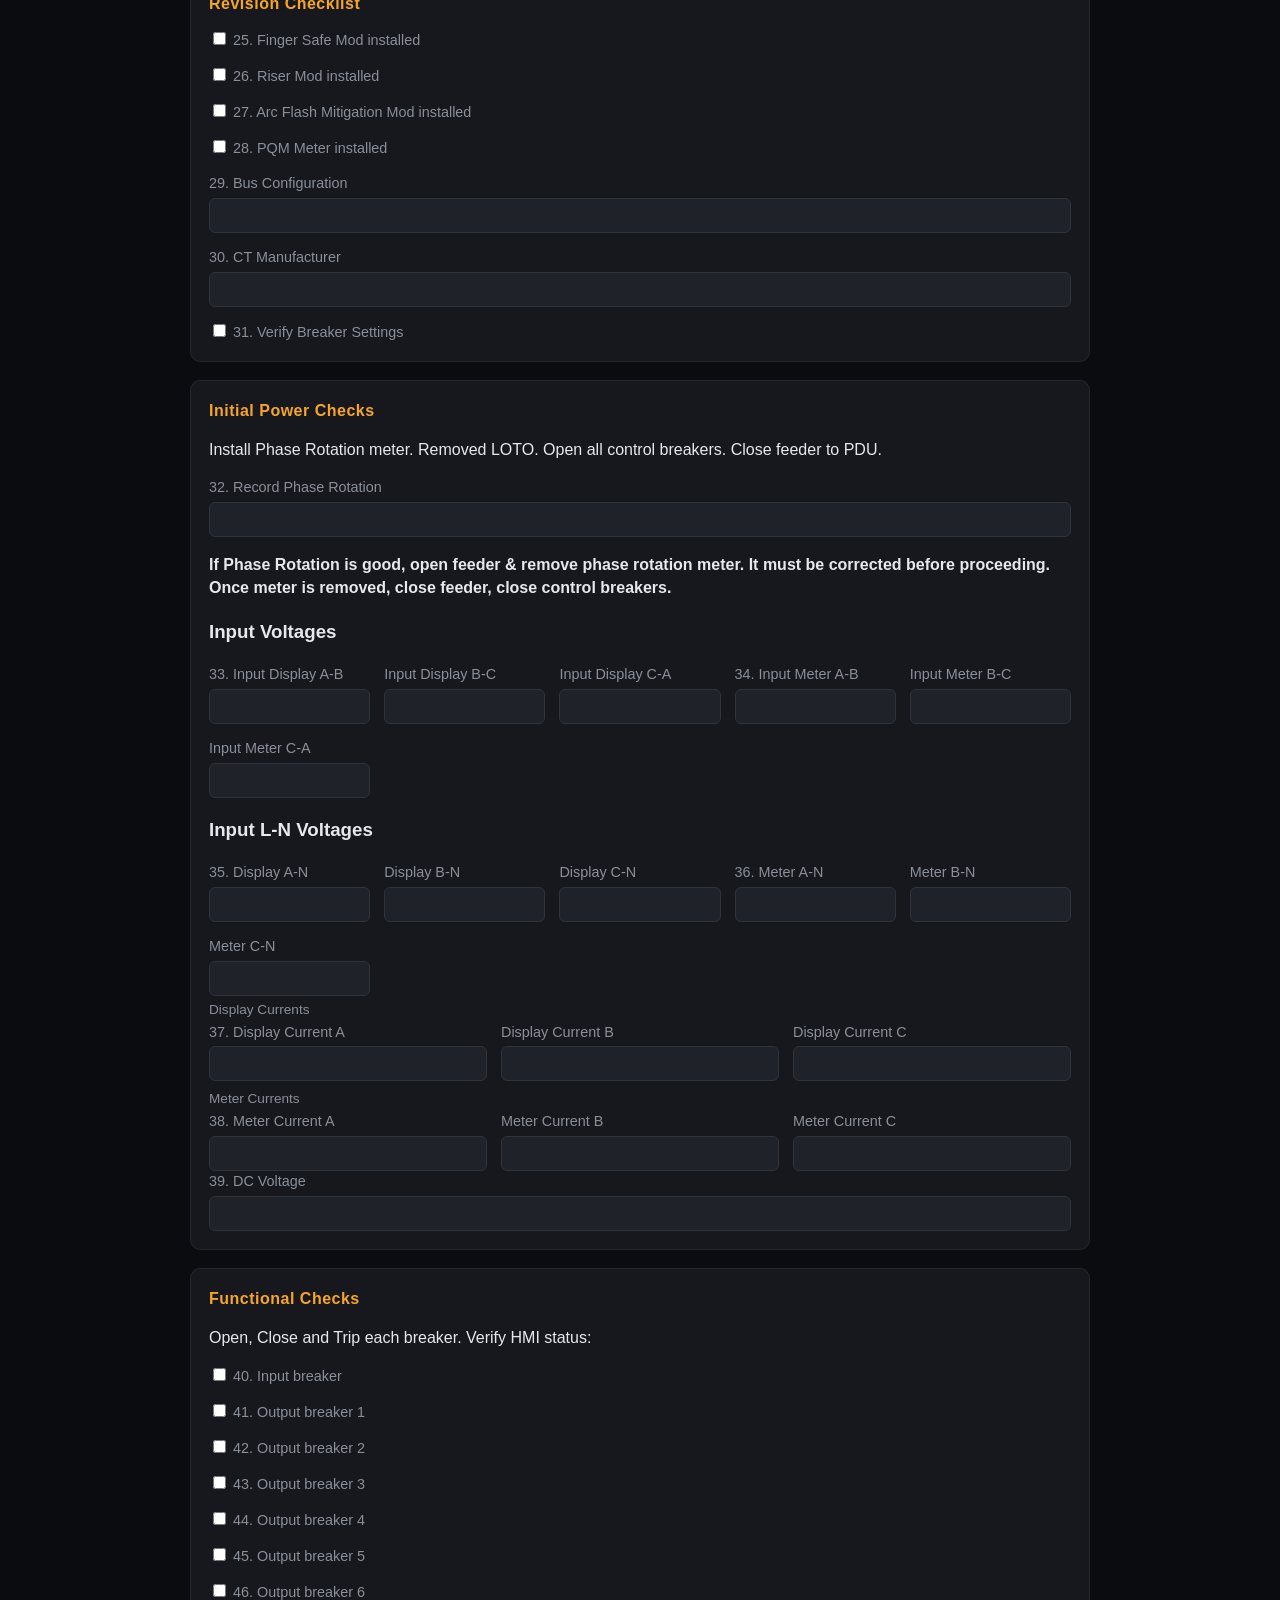
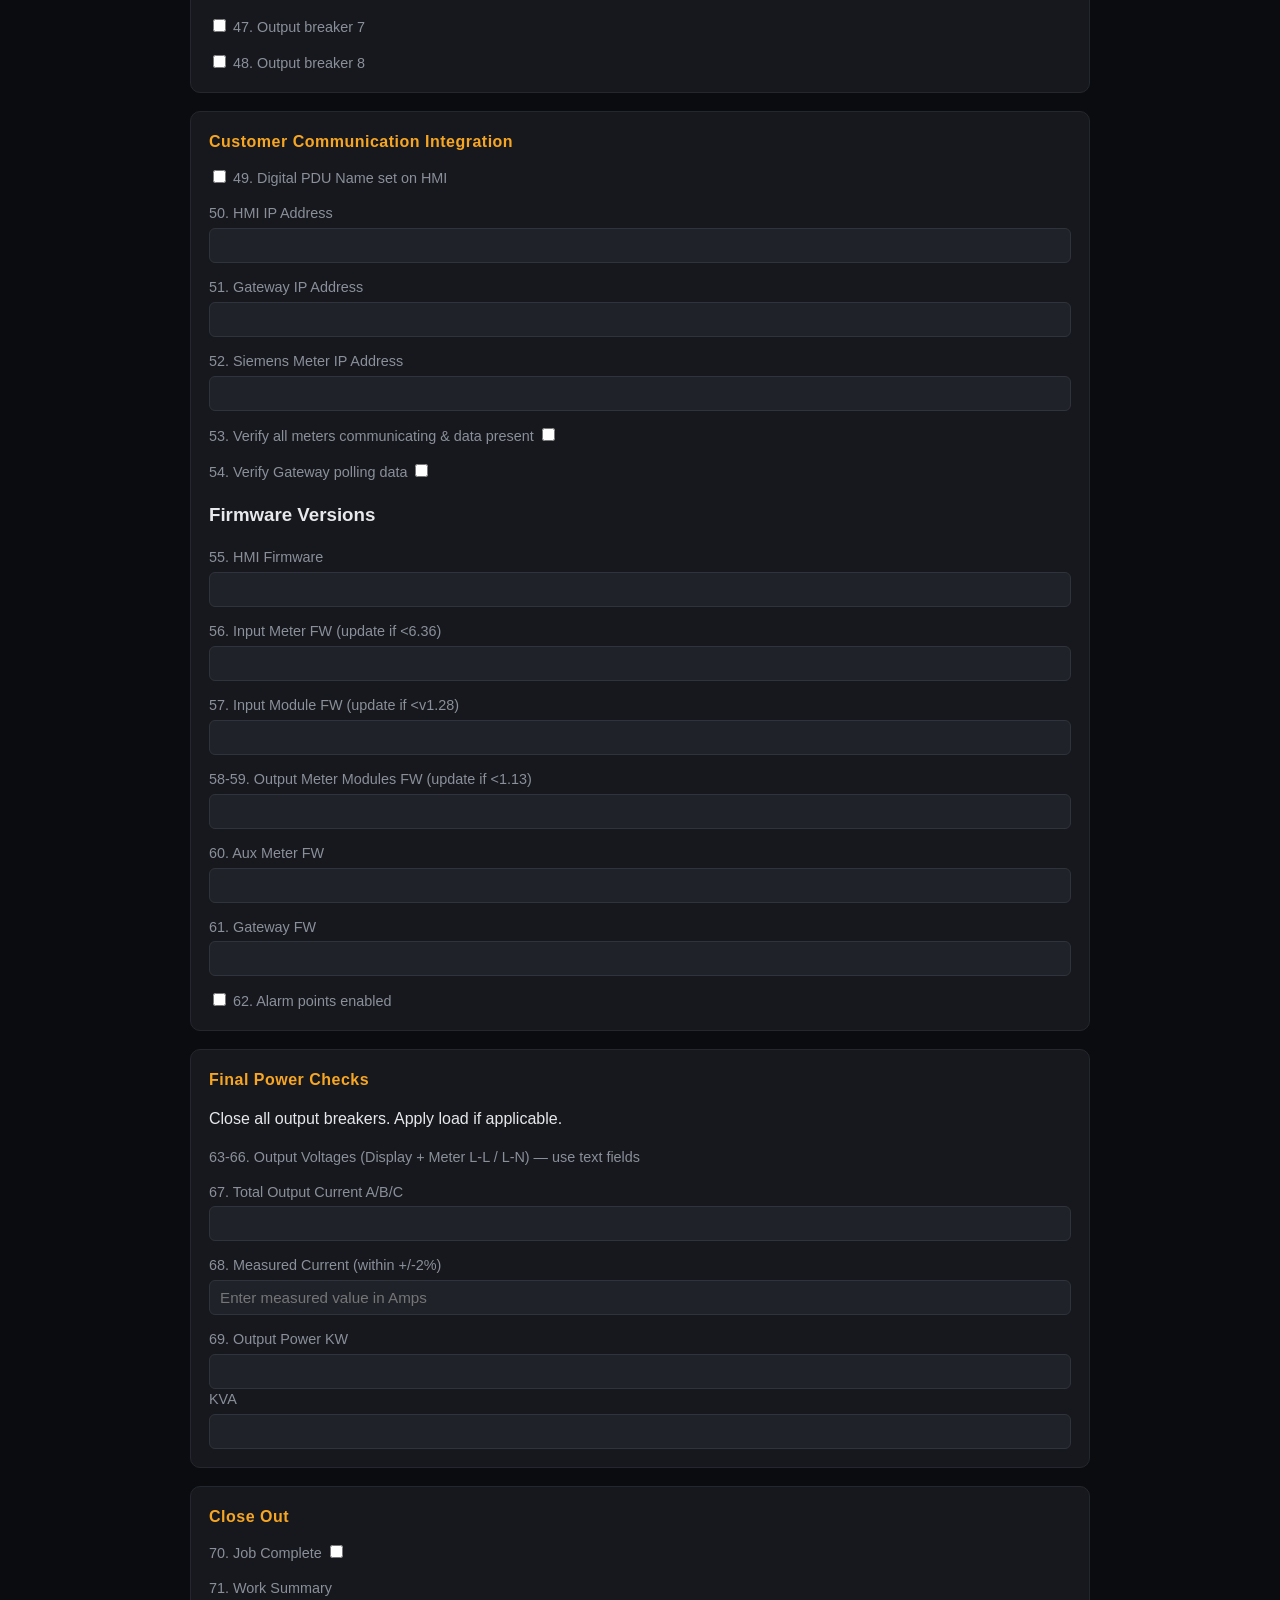
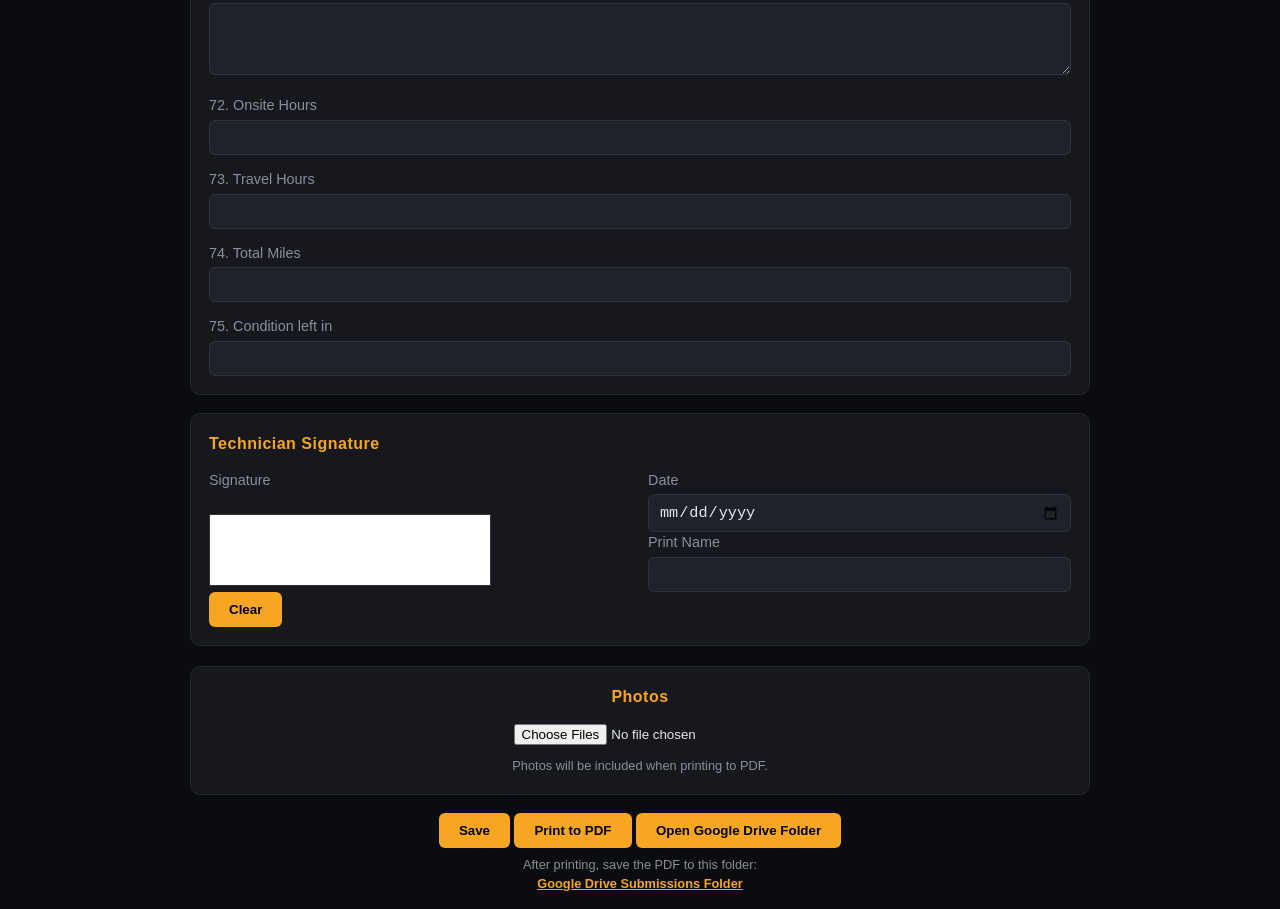
==== commit c7c8cd67: "Update color scheme: change all yellow accents to #f7a623 - Updated --accent variable to #f7a623 in " ====
--- a/pdu-startup.html
+++ b/pdu-startup.html
@@ -12,8 +12,8 @@
   --line: #2f333b;
   --text: #e6e8eb;
   --muted: #8a8f99;
-  --accent: #f4c20d;
-  --accent-dark: #c99a0a;
+  --accent: #f7a623;
+  --accent-dark: #c68a1c;
   --input-bg: #1f2229;
   --danger: #c0392b;
 }
@@ -46,7 +46,7 @@
   flex-wrap: wrap;
 }
 .top-nav .nav-brand {
-  color: #f4c20d;
+  color: #f7a623;
   font-weight: 600;
   letter-spacing: 1px;
   font-size: 12px;
@@ -62,8 +62,8 @@
   text-decoration: none;
   border-radius: 4px;
 }
-.top-nav .nav-link:hover { background: #1f2229; color: #f4c20d; }
-.top-nav .nav-link.active { background: #1f2229; color: #f4c20d; font-weight: 600; }
+.top-nav .nav-link:hover { background: #1f2229; color: #f7a623; }
+.top-nav .nav-link.active { background: #1f2229; color: #f7a623; font-weight: 600; }
 
 @media print {
   .top-nav { display: none !important; }
@@ -201,7 +201,7 @@
   .card { page-break-inside: avoid; }
   button { display: none; }
 }
-  .photo-preview { display:flex; flex-wrap:wrap; gap:8px; margin-top:8px; } .photo-preview img { width:80px; height:80px; object-fit:cover; border-radius:4px; border:1px solid #333; } .photo-preview .photo-item { position:relative; } .photo-preview .remove-btn { position:absolute; top:-4px; right:-4px; background:#f4c20d; color:#111; border:none; width:16px; height:16px; border-radius:50%; font-size:10px; cursor:pointer; }
+  .photo-preview { display:flex; flex-wrap:wrap; gap:8px; margin-top:8px; } .photo-preview img { width:80px; height:80px; object-fit:cover; border-radius:4px; border:1px solid #333; } .photo-preview .photo-item { position:relative; } .photo-preview .remove-btn { position:absolute; top:-4px; right:-4px; background:#f7a623; color:#111; border:none; width:16px; height:16px; border-radius:50%; font-size:10px; cursor:pointer; }
 .field-service { margin:2px 0 10px; color:#8a8f99; font-size:0.9rem; font-weight:600; letter-spacing:0.5px; }
 
 </style>
@@ -440,7 +440,7 @@
     </div>
     <small style="display:block; text-align:center; margin-top:8px; color:#8a8f99; font-size:0.8rem;">
   After printing, save the PDF to this folder:<br>
-  <a href="https://drive.google.com/drive/folders/1A-smlu8EdYGwOcQSEInHHLXD8xxVms91?usp=sharing" target="_blank" style="color:#f4c20d; font-weight:600;">Google Drive Submissions Folder</a>
+  <a href="https://drive.google.com/drive/folders/1A-smlu8EdYGwOcQSEInHHLXD8xxVms91?usp=sharing" target="_blank" style="color:#f7a623; font-weight:600;">Google Drive Submissions Folder</a>
 </small>
   </div>
 
@@ -508,7 +508,7 @@
     photoSection.id = 'printPhotosPDU';
     photoSection.style.marginTop = '20px';
     photoSection.style.pageBreakBefore = 'always';
-    photoSection.innerHTML = '<h2 style="color:#f4c20d;font-size:1rem;margin-bottom:8px;">Photos</h2>';
+    photoSection.innerHTML = '<h2 style="color:#f7a623;font-size:1rem;margin-bottom:8px;">Photos</h2>';
     const imgContainer = document.createElement('div');
     imgContainer.style.display = 'flex';
     imgContainer.style.flexWrap = 'wrap';
